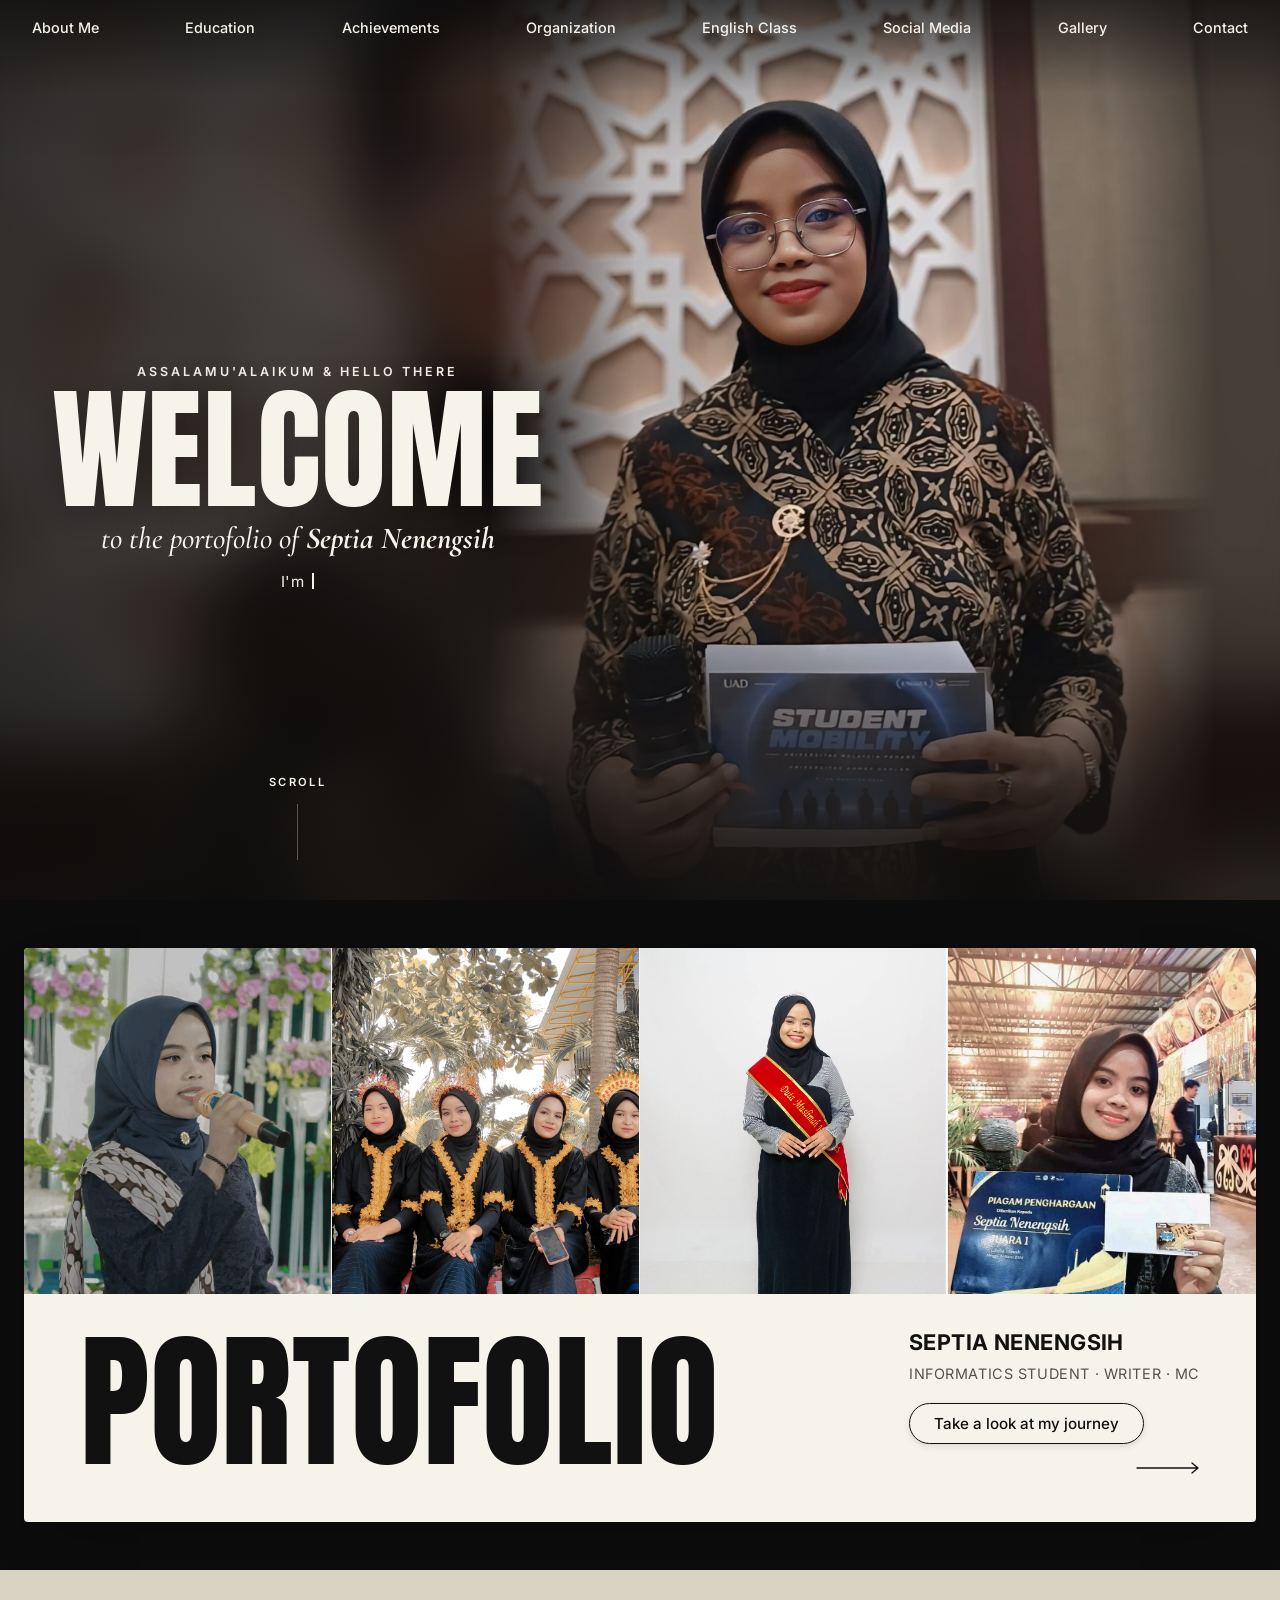
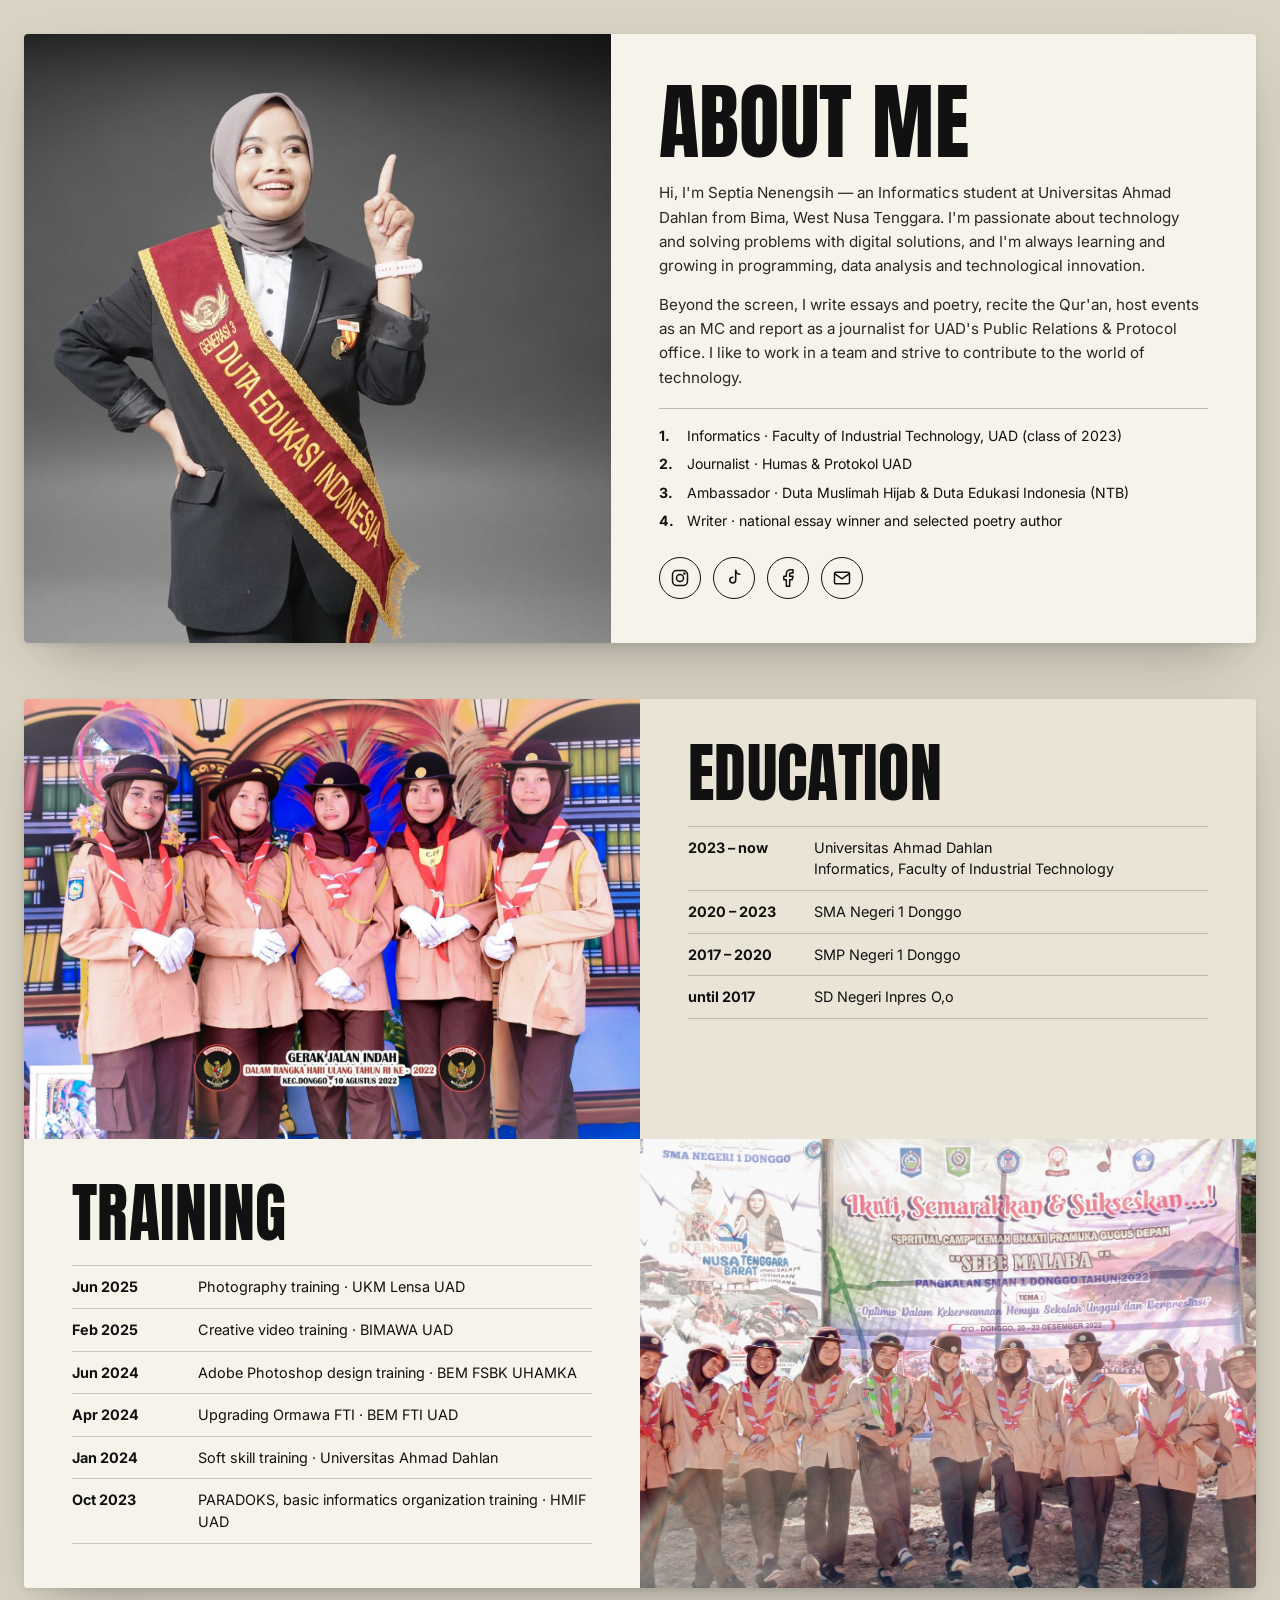
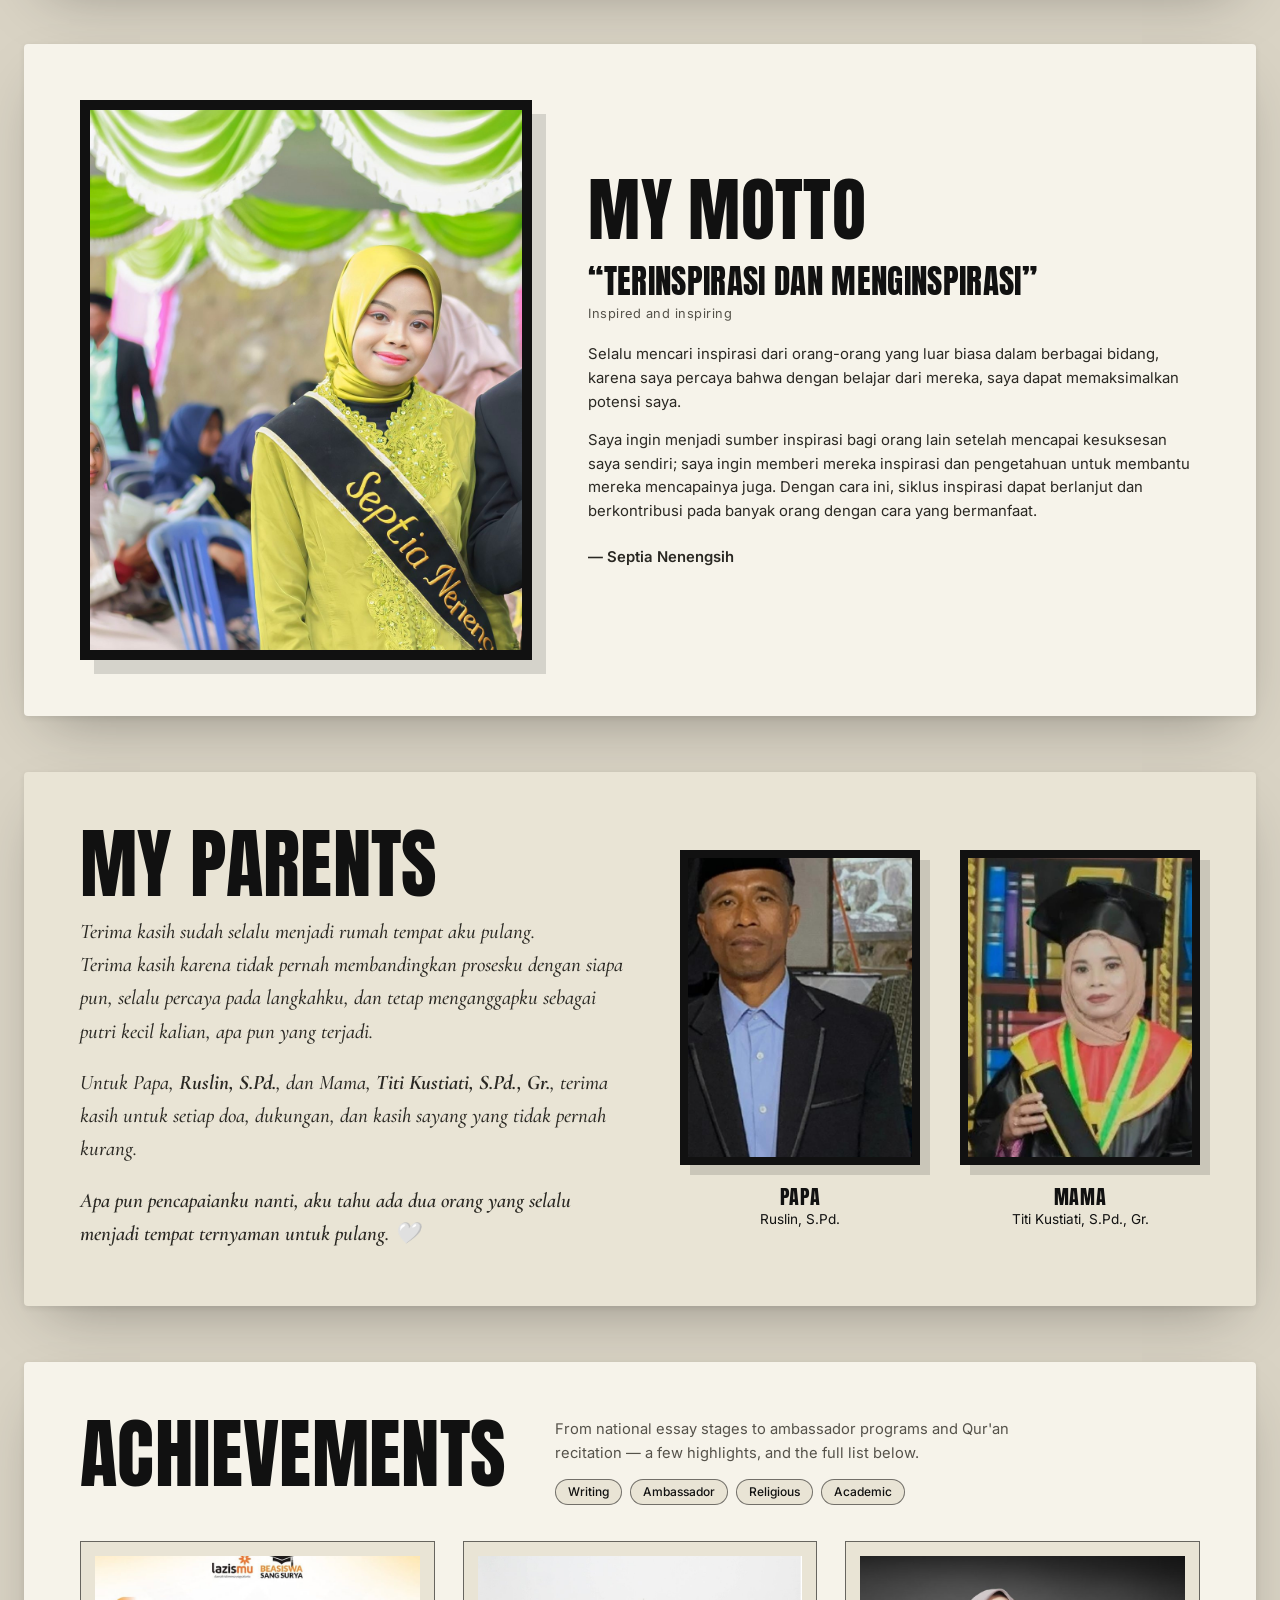
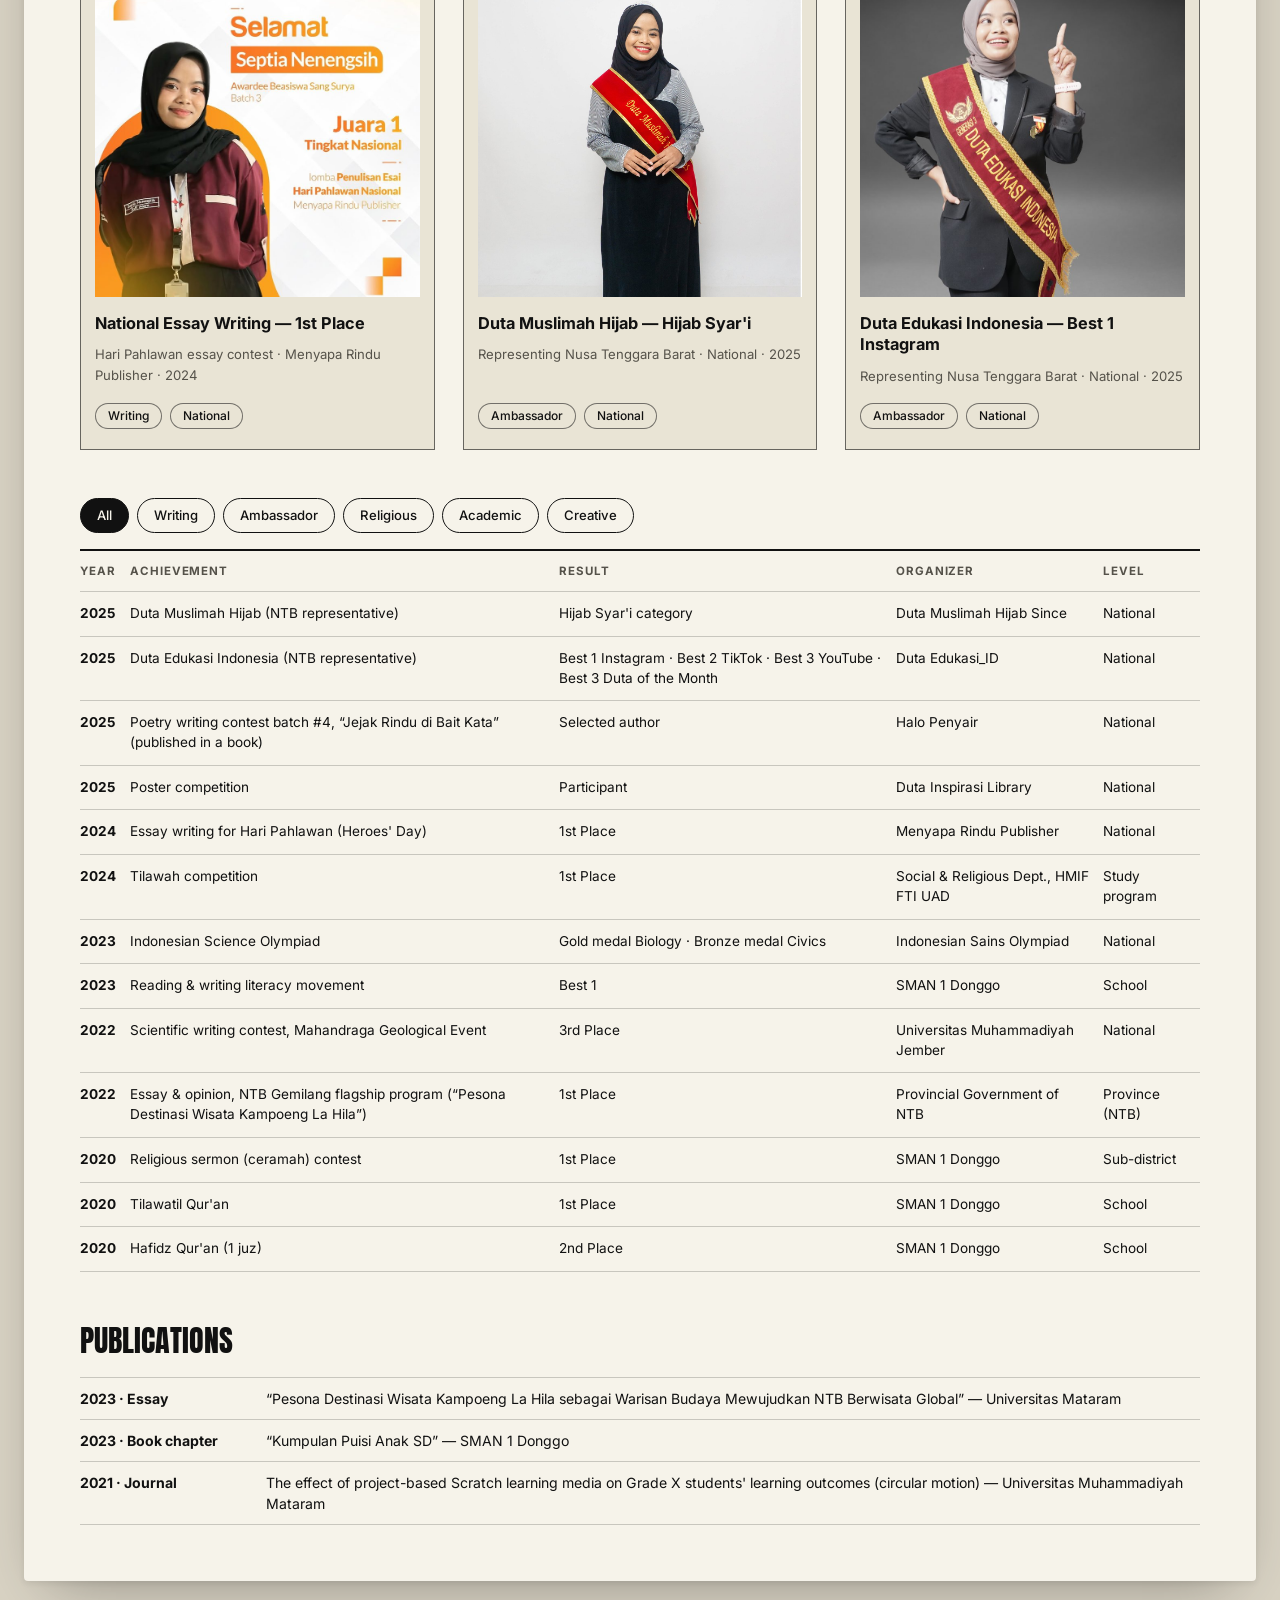
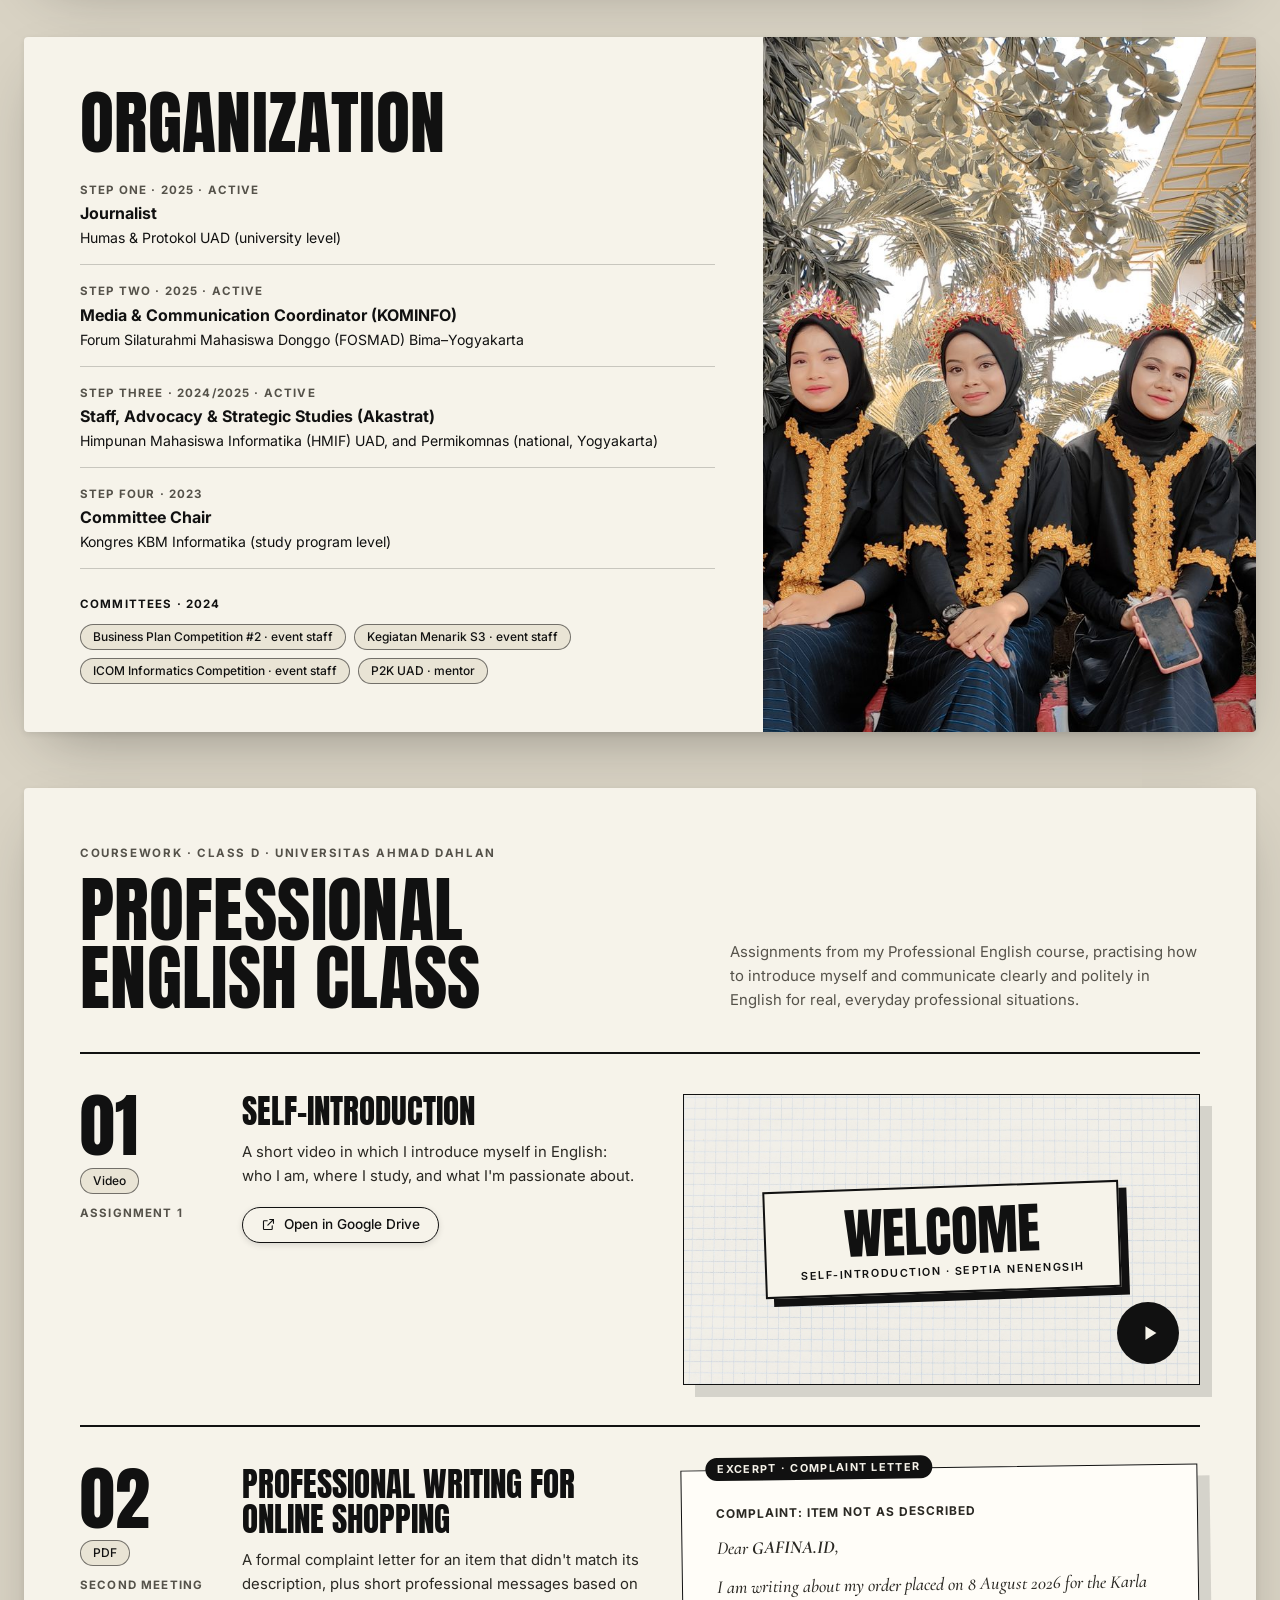
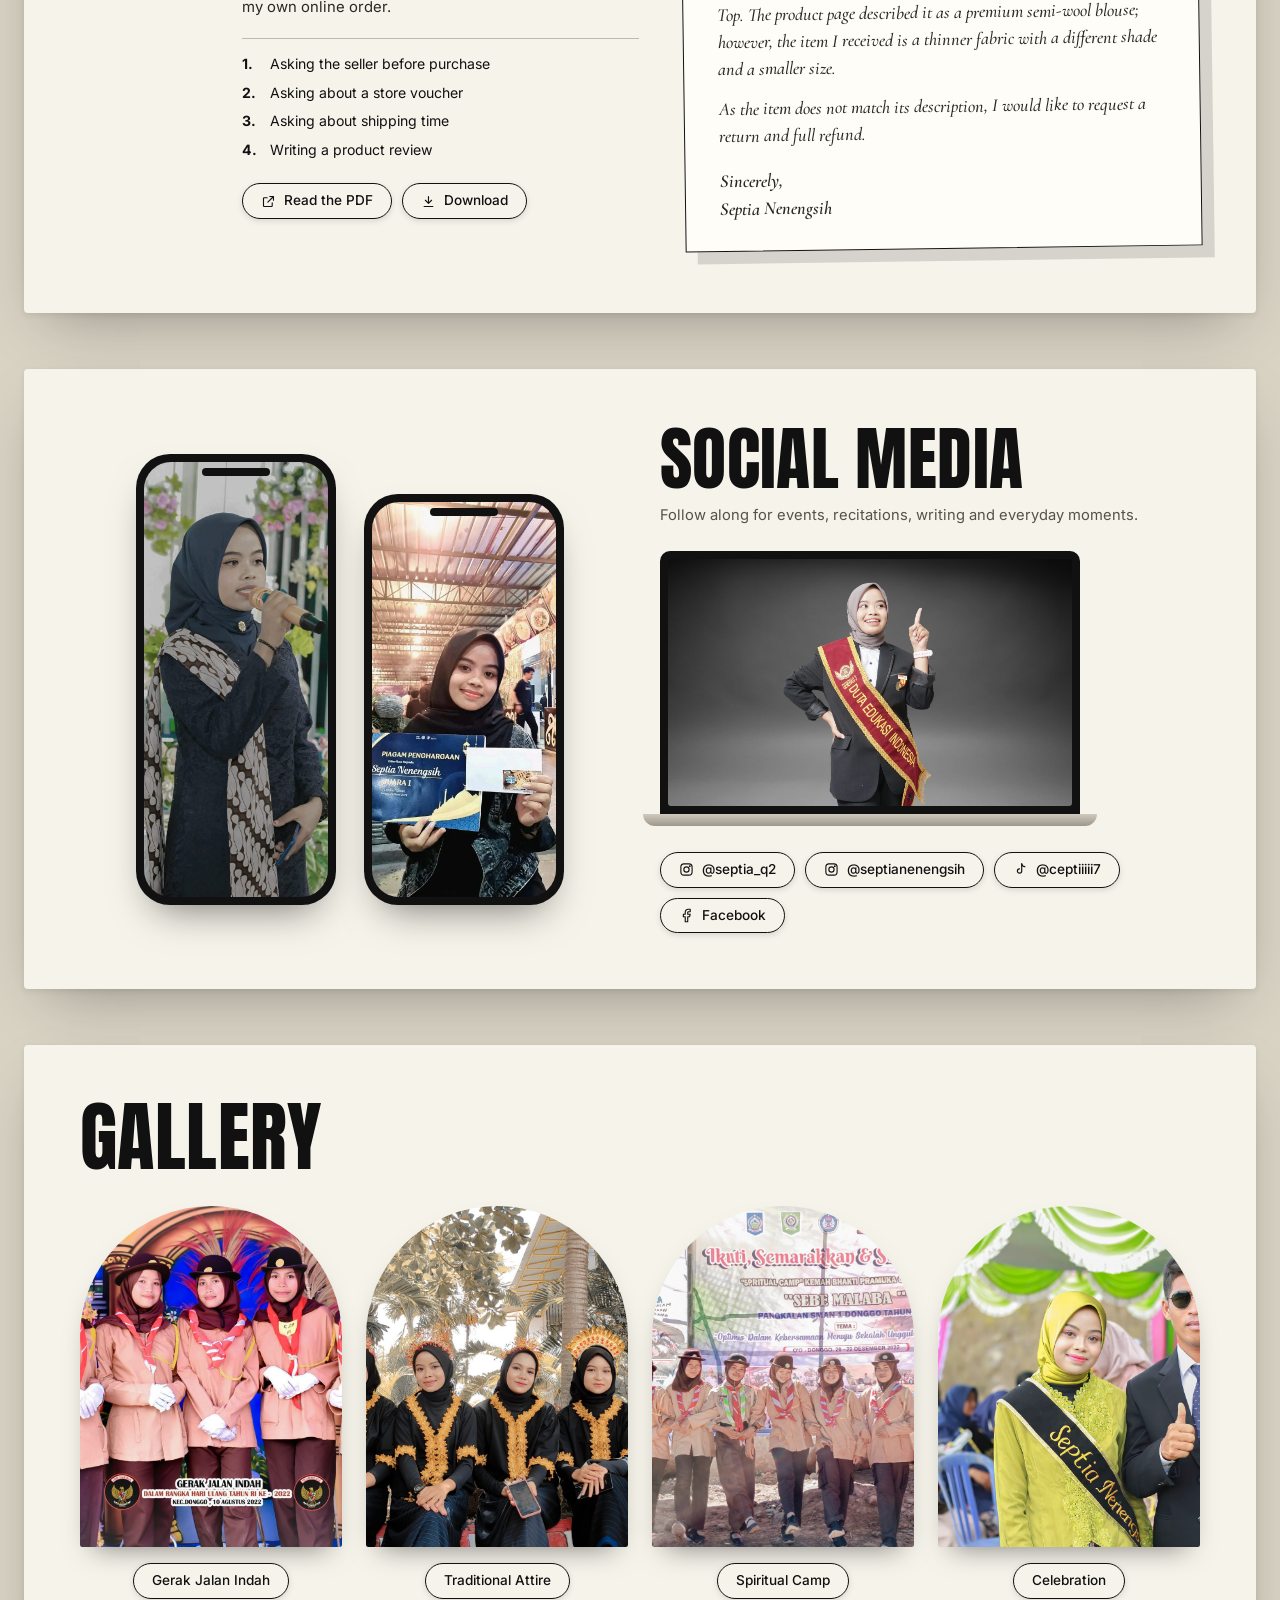
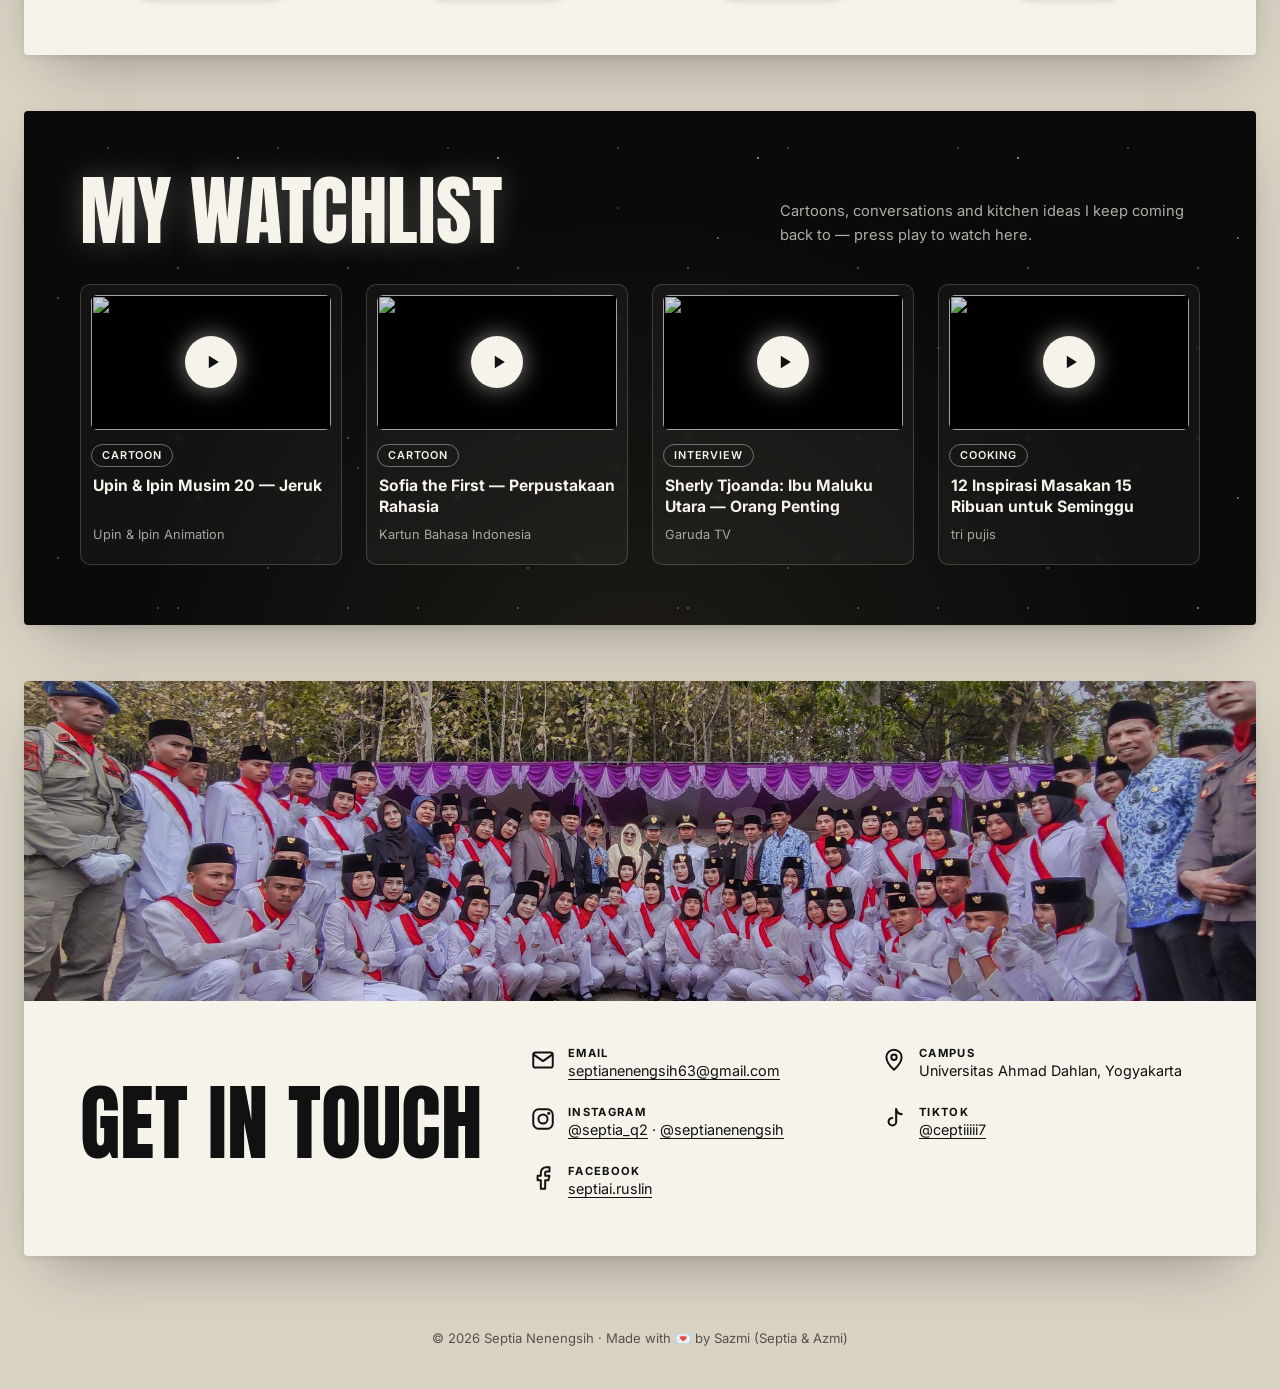
==== index.html @ 75cb0bff "SEO: meta tags, structured data, sitemap, robots.txt and favicons" ====
<!DOCTYPE html>
<html lang="en">
  <head>
    <meta charset="UTF-8" />
    <meta name="viewport" content="width=device-width, initial-scale=1.0" />
    <title>Septia Nenengsih — Portofolio | Informatics Student, Writer &amp; MC</title>
    <meta
      name="description"
      content="Septia Nenengsih — Informatics student at Universitas Ahmad Dahlan (UAD) Yogyakarta from Bima, NTB. Writer, Master of Ceremony, Qur'an reciter, journalist and Duta Edukasi Indonesia. See her achievements, organizations and coursework."
    />
    <meta name="author" content="Septia Nenengsih" />
    <meta name="robots" content="index, follow, max-image-preview:large" />
    <link rel="canonical" href="https://septia456.github.io/" />
    <meta name="theme-color" content="#0c0c0c" />

    <!-- Icons -->
    <link rel="icon" href="favicon.ico" sizes="48x48" />
    <link rel="icon" type="image/png" sizes="96x96" href="favicon-96x96.png" />
    <link rel="apple-touch-icon" href="apple-touch-icon.png" />
    <link rel="manifest" href="site.webmanifest" />

    <!-- Link previews (WhatsApp, Instagram, Facebook, LinkedIn, X) -->
    <meta property="og:type" content="profile" />
    <meta property="og:site_name" content="Septia Nenengsih" />
    <meta property="og:title" content="Septia Nenengsih — Portofolio" />
    <meta property="og:description" content="Informatics student at Universitas Ahmad Dahlan, writer, MC and education ambassador. Welcome to my portofolio." />
    <meta property="og:url" content="https://septia456.github.io/" />
    <meta property="og:image" content="https://septia456.github.io/asset/img/og-image.jpg" />
    <meta property="og:image:width" content="1200" />
    <meta property="og:image:height" content="630" />
    <meta property="og:image:alt" content="Septia Nenengsih — Portofolio" />
    <meta property="og:locale" content="en_US" />
    <meta property="og:locale:alternate" content="id_ID" />
    <meta property="profile:first_name" content="Septia" />
    <meta property="profile:last_name" content="Nenengsih" />
    <meta property="profile:gender" content="female" />
    <meta name="twitter:card" content="summary_large_image" />
    <meta name="twitter:title" content="Septia Nenengsih — Portofolio" />
    <meta name="twitter:description" content="Informatics student at Universitas Ahmad Dahlan, writer, MC and education ambassador." />
    <meta name="twitter:image" content="https://septia456.github.io/asset/img/og-image.jpg" />

    <!-- Structured data: tells Google who this page is about -->
    <script type="application/ld+json">
      {
        "@context": "https://schema.org",
        "@graph": [
          {
            "@type": "Person",
            "@id": "https://septia456.github.io/#septia",
            "name": "Septia Nenengsih",
            "givenName": "Septia",
            "familyName": "Nenengsih",
            "url": "https://septia456.github.io/",
            "image": "https://septia456.github.io/asset/photo/hero-welcome.jpg",
            "description": "Informatics student at Universitas Ahmad Dahlan, writer, Master of Ceremony, journalist and education ambassador from Bima, West Nusa Tenggara.",
            "jobTitle": "Informatics Student",
            "email": "mailto:septianenengsih63@gmail.com",
            "affiliation": {
              "@type": "CollegeOrUniversity",
              "name": "Universitas Ahmad Dahlan",
              "url": "https://uad.ac.id/"
            },
            "alumniOf": [
              { "@type": "EducationalOrganization", "name": "SMA Negeri 1 Donggo" },
              { "@type": "EducationalOrganization", "name": "SMP Negeri 1 Donggo" }
            ],
            "homeLocation": {
              "@type": "Place",
              "name": "Bima, Nusa Tenggara Barat, Indonesia"
            },
            "address": {
              "@type": "PostalAddress",
              "addressLocality": "Yogyakarta",
              "addressCountry": "ID"
            },
            "knowsAbout": [
              "Informatics",
              "Programming",
              "Data analysis",
              "Essay writing",
              "Poetry",
              "Master of Ceremony",
              "Qur'an recitation",
              "Journalism",
              "Photography"
            ],
            "award": [
              "1st Place, National Essay Writing for Hari Pahlawan 2024 (Menyapa Rindu Publisher)",
              "Duta Muslimah Hijab 2025, Hijab Syar'i category (NTB representative)",
              "Duta Edukasi Indonesia 2025, Best 1 Instagram (NTB representative)",
              "1st Place, Tilawah Competition 2024, HMIF FTI UAD"
            ],
            "sameAs": [
              "https://www.instagram.com/septia_q2/",
              "https://www.instagram.com/septianenengsih/",
              "https://www.tiktok.com/@ceptiiiii7",
              "https://www.facebook.com/septiai.ruslin",
              "https://github.com/Septia456"
            ]
          },
          {
            "@type": "WebSite",
            "@id": "https://septia456.github.io/#website",
            "url": "https://septia456.github.io/",
            "name": "Septia Nenengsih",
            "alternateName": ["Septia Nenengsih Portofolio", "Portofolio Septia Nenengsih"],
            "inLanguage": "en",
            "publisher": { "@id": "https://septia456.github.io/#septia" }
          },
          {
            "@type": "ProfilePage",
            "@id": "https://septia456.github.io/#profile",
            "url": "https://septia456.github.io/",
            "name": "Septia Nenengsih — Portofolio",
            "isPartOf": { "@id": "https://septia456.github.io/#website" },
            "mainEntity": { "@id": "https://septia456.github.io/#septia" },
            "primaryImageOfPage": "https://septia456.github.io/asset/img/og-image.jpg",
            "dateModified": "2026-10-13"
          }
        ]
      }
    </script>
    <link rel="preconnect" href="https://fonts.googleapis.com" />
    <link rel="preconnect" href="https://fonts.gstatic.com" crossorigin />
    <link
      href="https://fonts.googleapis.com/css2?family=Anton&family=Cormorant+Garamond:ital,wght@0,500;0,600;1,500;1,600;1,700&family=Inter:wght@400;500;600;700&display=swap"
      rel="stylesheet"
    />
    <link rel="preload" as="image" href="asset/photo/hero-welcome.jpg" fetchpriority="high" />
    <link rel="stylesheet" href="style.css?v=11" />
    <script>
      document.documentElement.classList.add("js", "intro-active");
      // failsafe: never leave the page locked behind the intro
      setTimeout(function () {
        var r = document.documentElement;
        r.classList.remove("intro-active");
        r.classList.add("is-ready");
      }, 7000);
    </script>
  </head>
  <body>
    <!-- Icon sprite -->
    <svg width="0" height="0" style="position: absolute" aria-hidden="true">
      <defs>
        <symbol id="i-instagram" viewBox="0 0 24 24" fill="none" stroke="currentColor" stroke-width="1.8" stroke-linecap="round" stroke-linejoin="round">
          <rect x="3" y="3" width="18" height="18" rx="5" />
          <circle cx="12" cy="12" r="4.2" />
          <circle cx="17.3" cy="6.7" r="0.6" fill="currentColor" />
        </symbol>
        <symbol id="i-tiktok" viewBox="0 0 24 24" fill="none" stroke="currentColor" stroke-width="1.9" stroke-linecap="round" stroke-linejoin="round">
          <path d="M14 3v11.5a3.5 3.5 0 1 1-3.5-3.5" />
          <path d="M14 3c.4 2.6 2.1 4.3 5 4.5" />
        </symbol>
        <symbol id="i-facebook" viewBox="0 0 24 24" fill="none" stroke="currentColor" stroke-width="1.8" stroke-linecap="round" stroke-linejoin="round">
          <path d="M18 2h-3a5 5 0 0 0-5 5v3H7v4h3v8h4v-8h3l1-4h-4V7a1 1 0 0 1 1-1h3z" />
        </symbol>
        <symbol id="i-mail" viewBox="0 0 24 24" fill="none" stroke="currentColor" stroke-width="1.8" stroke-linecap="round" stroke-linejoin="round">
          <rect x="3" y="5" width="18" height="14" rx="2" />
          <path d="m3.5 7 8.5 6 8.5-6" />
        </symbol>
        <symbol id="i-pin" viewBox="0 0 24 24" fill="none" stroke="currentColor" stroke-width="1.8" stroke-linecap="round" stroke-linejoin="round">
          <path d="M12 21s-7-6.2-7-11.5a7 7 0 0 1 14 0C19 14.8 12 21 12 21Z" />
          <circle cx="12" cy="9.5" r="2.5" />
        </symbol>
        <symbol id="i-arrow" viewBox="0 0 64 12" fill="none" stroke="currentColor" stroke-width="1.4" stroke-linecap="round" stroke-linejoin="round">
          <path d="M1 6h61M56 1l6 5-6 5" />
        </symbol>
        <symbol id="i-play" viewBox="0 0 24 24">
          <path d="M7 4.5v15l12-7.5z" fill="currentColor" />
        </symbol>
        <symbol id="i-external" viewBox="0 0 24 24" fill="none" stroke="currentColor" stroke-width="1.8" stroke-linecap="round" stroke-linejoin="round">
          <path d="M14 4h6v6M20 4l-9 9M18 14v5a1 1 0 0 1-1 1H5a1 1 0 0 1-1-1V7a1 1 0 0 1 1-1h5" />
        </symbol>
        <symbol id="i-download" viewBox="0 0 24 24" fill="none" stroke="currentColor" stroke-width="1.8" stroke-linecap="round" stroke-linejoin="round">
          <path d="M12 4v11M7 10l5 5 5-5M5 20h14" />
        </symbol>
      </defs>
    </svg>

    <!-- ================= INTRO LOADER ================= -->
    <div class="intro" id="intro" aria-hidden="true">
      <div class="intro-stars"></div>
      <span class="intro-meteor"></span>
      <div class="intro-inner">
        <p class="intro-small">Welcome to my</p>
        <p class="intro-big display">Portofolio</p>
        <div class="intro-load"><span>Loading</span><span class="intro-pct">0%</span></div>
        <div class="intro-bar"><i></i></div>
      </div>
      <p class="intro-skip">Click anywhere to skip</p>
    </div>


    <!-- ================= NAVBAR ================= -->
    <header class="nav" id="top-nav">
      <div class="nav-inner">
        <a href="#home" class="nav-brand">Septia N.</a>
        <button class="nav-toggle" aria-label="Open menu" aria-expanded="false" aria-controls="nav-links">
          <span></span><span></span><span></span>
        </button>
        <nav>
          <ul class="nav-links" id="nav-links">
            <li><a href="#about" data-section="about">About Me</a></li>
            <li><a href="#education" data-section="education">Education</a></li>
            <li><a href="#achievements" data-section="achievements">Achievements</a></li>
            <li><a href="#organization" data-section="organization">Organization</a></li>
            <li><a href="#english" data-section="english">English Class</a></li>
            <li><a href="#social" data-section="social">Social Media</a></li>
            <li><a href="#gallery" data-section="gallery">Gallery</a></li>
            <li><a href="#contact" data-section="contact">Contact</a></li>
          </ul>
        </nav>
      </div>
    </header>

    <main>
      <!-- ================= WELCOME (full photo) ================= -->
      <section class="welcome" id="welcome" aria-label="Welcome">
        <div class="welcome-media">
          <img class="welcome-bg" src="asset/photo/hero-welcome.jpg" alt="" aria-hidden="true" />
          <img class="welcome-photo" src="asset/photo/hero-welcome.jpg" alt="Septia Nenengsih in batik, holding a microphone and the Student Mobility programme booklet" fetchpriority="high" />
        </div>
        <div class="welcome-shade" aria-hidden="true"></div>
        <div class="welcome-copy">
          <p class="welcome-kicker" data-intro style="--i: 0">Assalamu'alaikum &amp; hello there</p>
          <h1 class="display welcome-title" data-intro style="--i: 1">Welcome<span class="sr-only"> to the portofolio of Septia Nenengsih</span></h1>
          <p class="welcome-sub" data-intro style="--i: 2">to the portofolio of <strong>Septia Nenengsih</strong></p>
          <p class="welcome-type" data-intro style="--i: 3">
            <span class="sr-only">Informatics student, writer, Master of Ceremony, journalist and education ambassador.</span>
            <span aria-hidden="true">I'm <span class="typer" data-words="an Informatics student|a writer|a Master of Ceremony|a journalist|an education ambassador">an Informatics student</span><span class="caret"></span></span>
          </p>
          <a href="#home" class="welcome-scroll" data-intro style="--i: 4">Scroll<span class="welcome-line"></span></a>
        </div>
      </section>

      <!-- ================= HERO ================= -->
      <div class="stage stage-dark">
        <section class="slide hero reveal" id="home">
          <div class="hero-strip">
            <figure><img src="asset/photo/port-mc.jpg" alt="Septia as a Master of Ceremony" style="object-position: 50% 8%" /></figure>
            <figure><img src="asset/photo/traditional-attire.jpg" alt="Septia in traditional attire with friends" style="object-position: 40% 35%" /></figure>
            <figure><img src="asset/photo/duta-muslimah.jpg" alt="Septia wearing a Duta Muslimah Hijab sash" style="object-position: 50% 14%" /></figure>
            <figure><img src="asset/photo/port-tilawah.jpg" alt="Septia holding a tilawah certificate" style="object-position: 50% 48%" /></figure>
          </div>
          <div class="hero-body">
            <h2 class="display hero-title">Portofolio</h2>
            <div class="hero-meta">
              <h2>SEPTIA NENENGSIH</h2>
              <p>INFORMATICS STUDENT · WRITER · MC</p>
              <a class="pill pill-lg" href="#about">
                Take a look at my journey
              </a>
              <svg class="hero-arrow" aria-hidden="true"><use href="#i-arrow" /></svg>
            </div>
          </div>
        </section>
      </div>

      <div class="stage stage-light">
        <!-- ================= ABOUT ================= -->
        <section class="slide about reveal" id="about">
          <div class="about-photo">
            <img src="asset/photo/duta-edukasi.jpg" alt="Septia wearing a Duta Edukasi Indonesia sash" style="object-position: 62% 30%" />
          </div>
          <div class="about-copy">
            <h2 class="display">About Me</h2>
            <p>
              Hi, I'm Septia Nenengsih — an Informatics student at Universitas
              Ahmad Dahlan from Bima, West Nusa Tenggara. I'm passionate about
              technology and solving problems with digital solutions, and I'm
              always learning and growing in programming, data analysis and
              technological innovation.
            </p>
            <p>
              Beyond the screen, I write essays and poetry, recite the Qur'an,
              host events as an MC and report as a journalist for UAD's Public
              Relations &amp; Protocol office. I like to work in a team and
              strive to contribute to the world of technology.
            </p>
            <ol class="facts">
              <li>Informatics · Faculty of Industrial Technology, UAD (class of 2023)</li>
              <li>Journalist · Humas &amp; Protokol UAD</li>
              <li>Ambassador · Duta Muslimah Hijab &amp; Duta Edukasi Indonesia (NTB)</li>
              <li>Writer · national essay winner and selected poetry author</li>
            </ol>
            <div class="social-row">
              <a href="https://www.instagram.com/septia_q2/" target="_blank" rel="noopener" aria-label="Instagram"><svg><use href="#i-instagram" /></svg></a>
              <a href="https://www.tiktok.com/@ceptiiiii7" target="_blank" rel="noopener" aria-label="TikTok"><svg><use href="#i-tiktok" /></svg></a>
              <a href="https://www.facebook.com/septiai.ruslin" target="_blank" rel="noopener" aria-label="Facebook"><svg><use href="#i-facebook" /></svg></a>
              <a href="mailto:septianenengsih63@gmail.com" aria-label="Email"><svg><use href="#i-mail" /></svg></a>
            </div>
          </div>
        </section>

        <!-- ================= EDUCATION + TRAINING ================= -->
        <section class="slide duo reveal" id="education">
          <div class="duo-cell duo-photo">
            <img src="asset/photo/gerak-jalan.jpg" alt="Septia with classmates in scout uniforms at Gerak Jalan Indah 2022" style="object-position: 50% 6%" />
          </div>
          <div class="duo-cell duo-text">
            <h2 class="display">Education</h2>
            <ul class="timeline">
              <li>
                <strong>2023 – now</strong>
                <span>Universitas Ahmad Dahlan<br />Informatics, Faculty of Industrial Technology</span>
              </li>
              <li>
                <strong>2020 – 2023</strong>
                <span>SMA Negeri 1 Donggo</span>
              </li>
              <li>
                <strong>2017 – 2020</strong>
                <span>SMP Negeri 1 Donggo</span>
              </li>
              <li>
                <strong>until 2017</strong>
                <span>SD Negeri Inpres O,o</span>
              </li>
            </ul>
          </div>

          <div class="duo-cell duo-text duo-text-alt">
            <h2 class="display">Training</h2>
            <ul class="timeline">
              <li><strong>Jun 2025</strong><span>Photography training · UKM Lensa UAD</span></li>
              <li><strong>Feb 2025</strong><span>Creative video training · BIMAWA UAD</span></li>
              <li><strong>Jun 2024</strong><span>Adobe Photoshop design training · BEM FSBK UHAMKA</span></li>
              <li><strong>Apr 2024</strong><span>Upgrading Ormawa FTI · BEM FTI UAD</span></li>
              <li><strong>Jan 2024</strong><span>Soft skill training · Universitas Ahmad Dahlan</span></li>
              <li><strong>Oct 2023</strong><span>PARADOKS, basic informatics organization training · HMIF UAD</span></li>
            </ul>
          </div>
          <div class="duo-cell duo-photo">
            <img src="asset/photo/spiritual-camp.jpg" alt="Septia and friends at the SMAN 1 Donggo Spiritual Camp 2022" style="object-position: 50% 50%" />
          </div>
        </section>

        <!-- ================= MOTTO ================= -->
        <section class="slide motto reveal" id="motto">
          <figure class="motto-frame">
            <img src="asset/photo/motto-portrait.jpg" alt="Portrait of Septia in a green kebaya and sash" style="object-position: 50% 25%" />
          </figure>
          <div class="motto-copy">
            <h2 class="display">My Motto</h2>
            <blockquote>“Terinspirasi dan menginspirasi”<small>Inspired and inspiring</small></blockquote>
            <p>
              Selalu mencari inspirasi dari orang-orang yang luar biasa dalam
              berbagai bidang, karena saya percaya bahwa dengan belajar dari
              mereka, saya dapat memaksimalkan potensi saya.
            </p>
            <p>
              Saya ingin menjadi sumber inspirasi bagi orang lain setelah
              mencapai kesuksesan saya sendiri; saya ingin memberi mereka
              inspirasi dan pengetahuan untuk membantu mereka mencapainya juga.
              Dengan cara ini, siklus inspirasi dapat berlanjut dan
              berkontribusi pada banyak orang dengan cara yang bermanfaat.
            </p>
            <p class="signature">— Septia Nenengsih</p>
          </div>
        </section>

        <!-- ================= PARENTS ================= -->
        <section class="slide parents reveal" id="parents">
          <div class="parents-copy">
            <h2 class="display">My Parents</h2>
            <div class="letter" lang="id">
              <p>
                Terima kasih sudah selalu menjadi rumah tempat aku pulang.<br />
                Terima kasih karena tidak pernah membandingkan prosesku dengan siapa pun, selalu percaya pada langkahku, dan tetap menganggapku sebagai putri kecil kalian, apa pun yang terjadi.
              </p>
              <p>
                Untuk Papa, <strong>Ruslin, S.Pd.</strong>, dan Mama, <strong>Titi Kustiati, S.Pd., Gr.</strong>, terima kasih untuk setiap doa, dukungan, dan kasih sayang yang tidak pernah kurang.
              </p>
              <p class="letter-end">
                Apa pun pencapaianku nanti, aku tahu ada dua orang yang selalu menjadi tempat ternyaman untuk pulang. 🤍
              </p>
            </div>
          </div>
          <div class="parents-photos">
            <figure class="parent">
              <div class="parent-frame">
                <img src="asset/photo/father.jpg" alt="Portrait of Septia's father in a black suit and peci" style="object-position: 50% 2%" loading="lazy" />
              </div>
              <figcaption class="parent-cap"><strong>Papa</strong><span>Ruslin, S.Pd.</span></figcaption>
            </figure>
            <figure class="parent">
              <div class="parent-frame">
                <img src="asset/photo/mother.jpg" alt="Portrait of Septia's mother in a graduation gown" style="object-position: 50% 6%" loading="lazy" />
              </div>
              <figcaption class="parent-cap"><strong>Mama</strong><span>Titi Kustiati, S.Pd., Gr.</span></figcaption>
            </figure>
          </div>
        </section>

        <!-- ================= ACHIEVEMENTS ================= -->
        <section class="slide achievements reveal" id="achievements">
          <div class="ach-head">
            <h2 class="display">Achievements</h2>
            <p>
              From national essay stages to ambassador programs and Qur'an
              recitation — a few highlights, and the full list below.
            </p>
            <div class="tag-row">
              <span class="tag">Writing</span>
              <span class="tag">Ambassador</span>
              <span class="tag">Religious</span>
              <span class="tag">Academic</span>
            </div>
          </div>

          <div class="ach-cards">
            <article class="ach-card">
              <figure><img src="asset/photo/port-essay.jpg" alt="Poster announcing Septia as national essay winner" style="object-position: 50% 30%" /></figure>
              <h3>National Essay Writing — 1st Place</h3>
              <p>Hari Pahlawan essay contest · Menyapa Rindu Publisher · 2024</p>
              <div class="tag-row"><span class="tag">Writing</span><span class="tag">National</span></div>
            </article>
            <article class="ach-card">
              <figure><img src="asset/photo/duta-muslimah.jpg" alt="Septia wearing a Duta Muslimah Hijab sash" style="object-position: 50% 12%" /></figure>
              <h3>Duta Muslimah Hijab — Hijab Syar'i</h3>
              <p>Representing Nusa Tenggara Barat · National · 2025</p>
              <div class="tag-row"><span class="tag">Ambassador</span><span class="tag">National</span></div>
            </article>
            <article class="ach-card">
              <figure><img src="asset/photo/duta-edukasi.jpg" alt="Septia wearing a Duta Edukasi Indonesia sash" style="object-position: 62% 25%" /></figure>
              <h3>Duta Edukasi Indonesia — Best 1 Instagram</h3>
              <p>Representing Nusa Tenggara Barat · National · 2025</p>
              <div class="tag-row"><span class="tag">Ambassador</span><span class="tag">National</span></div>
            </article>
          </div>

          <div class="ach-list">
            <div class="ach-filter" role="group" aria-label="Filter achievements">
              <button class="chip is-active" data-filter="all">All</button>
              <button class="chip" data-filter="writing">Writing</button>
              <button class="chip" data-filter="ambassador">Ambassador</button>
              <button class="chip" data-filter="religious">Religious</button>
              <button class="chip" data-filter="academic">Academic</button>
              <button class="chip" data-filter="creative">Creative</button>
            </div>
            <div class="table-wrap">
              <table>
                <thead>
                  <tr><th>Year</th><th>Achievement</th><th>Result</th><th>Organizer</th><th>Level</th></tr>
                </thead>
                <tbody>
                  <tr data-cat="ambassador"><td>2025</td><td>Duta Muslimah Hijab (NTB representative)</td><td>Hijab Syar'i category</td><td>Duta Muslimah Hijab Since</td><td>National</td></tr>
                  <tr data-cat="ambassador"><td>2025</td><td>Duta Edukasi Indonesia (NTB representative)</td><td>Best 1 Instagram · Best 2 TikTok · Best 3 YouTube · Best 3 Duta of the Month</td><td>Duta Edukasi_ID</td><td>National</td></tr>
                  <tr data-cat="writing"><td>2025</td><td>Poetry writing contest batch #4, “Jejak Rindu di Bait Kata” (published in a book)</td><td>Selected author</td><td>Halo Penyair</td><td>National</td></tr>
                  <tr data-cat="creative"><td>2025</td><td>Poster competition</td><td>Participant</td><td>Duta Inspirasi Library</td><td>National</td></tr>
                  <tr data-cat="writing"><td>2024</td><td>Essay writing for Hari Pahlawan (Heroes' Day)</td><td>1st Place</td><td>Menyapa Rindu Publisher</td><td>National</td></tr>
                  <tr data-cat="religious"><td>2024</td><td>Tilawah competition</td><td>1st Place</td><td>Social &amp; Religious Dept., HMIF FTI UAD</td><td>Study program</td></tr>
                  <tr data-cat="academic"><td>2023</td><td>Indonesian Science Olympiad</td><td>Gold medal Biology · Bronze medal Civics</td><td>Indonesian Sains Olympiad</td><td>National</td></tr>
                  <tr data-cat="writing"><td>2023</td><td>Reading &amp; writing literacy movement</td><td>Best 1</td><td>SMAN 1 Donggo</td><td>School</td></tr>
                  <tr data-cat="academic"><td>2022</td><td>Scientific writing contest, Mahandraga Geological Event</td><td>3rd Place</td><td>Universitas Muhammadiyah Jember</td><td>National</td></tr>
                  <tr data-cat="writing"><td>2022</td><td>Essay &amp; opinion, NTB Gemilang flagship program (“Pesona Destinasi Wisata Kampoeng La Hila”)</td><td>1st Place</td><td>Provincial Government of NTB</td><td>Province (NTB)</td></tr>
                  <tr data-cat="religious"><td>2020</td><td>Religious sermon (ceramah) contest</td><td>1st Place</td><td>SMAN 1 Donggo</td><td>Sub-district</td></tr>
                  <tr data-cat="religious"><td>2020</td><td>Tilawatil Qur'an</td><td>1st Place</td><td>SMAN 1 Donggo</td><td>School</td></tr>
                  <tr data-cat="religious"><td>2020</td><td>Hafidz Qur'an (1 juz)</td><td>2nd Place</td><td>SMAN 1 Donggo</td><td>School</td></tr>
                </tbody>
              </table>
            </div>
          </div>

          <div class="pubs">
            <h3>Publications</h3>
            <ul>
              <li><strong>2023 · Essay</strong><span>“Pesona Destinasi Wisata Kampoeng La Hila sebagai Warisan Budaya Mewujudkan NTB Berwisata Global” — Universitas Mataram</span></li>
              <li><strong>2023 · Book chapter</strong><span>“Kumpulan Puisi Anak SD” — SMAN 1 Donggo</span></li>
              <li><strong>2021 · Journal</strong><span>The effect of project-based Scratch learning media on Grade X students' learning outcomes (circular motion) — Universitas Muhammadiyah Mataram</span></li>
            </ul>
          </div>
        </section>

        <!-- ================= ORGANIZATION ================= -->
        <section class="slide process reveal" id="organization">
          <div class="process-copy">
            <h2 class="display">Organization</h2>
            <ol class="steps">
              <li>
                <span class="step-label">Step one · 2025 · Active</span>
                <strong>Journalist</strong>
                <span>Humas &amp; Protokol UAD (university level)</span>
              </li>
              <li>
                <span class="step-label">Step two · 2025 · Active</span>
                <strong>Media &amp; Communication Coordinator (KOMINFO)</strong>
                <span>Forum Silaturahmi Mahasiswa Donggo (FOSMAD) Bima–Yogyakarta</span>
              </li>
              <li>
                <span class="step-label">Step three · 2024/2025 · Active</span>
                <strong>Staff, Advocacy &amp; Strategic Studies (Akastrat)</strong>
                <span>Himpunan Mahasiswa Informatika (HMIF) UAD, and Permikomnas (national, Yogyakarta)</span>
              </li>
              <li>
                <span class="step-label">Step four · 2023</span>
                <strong>Committee Chair</strong>
                <span>Kongres KBM Informatika (study program level)</span>
              </li>
            </ol>
            <div class="committee">
              <span class="committee-title">Committees · 2024</span>
              <div class="tag-row">
                <span class="tag">Business Plan Competition #2 · event staff</span>
                <span class="tag">Kegiatan Menarik S3 · event staff</span>
                <span class="tag">ICOM Informatics Competition · event staff</span>
                <span class="tag">P2K UAD · mentor</span>
              </div>
            </div>
          </div>
          <figure class="process-photo">
            <img src="asset/photo/traditional-attire.jpg" alt="Septia with five friends in traditional black and gold attire" style="object-position: 38% 40%" />
          </figure>
        </section>

        <!-- ================= PROFESSIONAL ENGLISH CLASS ================= -->
        <section class="slide english reveal" id="english">
          <div class="eng-head">
            <div>
              <span class="eng-kicker">Coursework · Class D · Universitas Ahmad Dahlan</span>
              <h2 class="display">Professional<br />English Class</h2>
            </div>
            <p>
              Assignments from my Professional English course, practising how to
              introduce myself and communicate clearly and politely in English
              for real, everyday professional situations.
            </p>
          </div>

          <ol class="eng-list">
            <!-- Assignment 1 -->
            <li class="eng-item">
              <div class="eng-meta">
                <span class="eng-no">01</span>
                <span class="tag">Video</span>
                <span class="eng-when">Assignment 1</span>
              </div>
              <div class="eng-body">
                <div class="eng-text">
                  <h3>Self-Introduction</h3>
                  <p>
                    A short video in which I introduce myself in English: who I
                    am, where I study, and what I'm passionate about.
                  </p>
                  <div class="pill-row">
                    <a class="pill" href="https://drive.google.com/file/d/14MGHjVKNsEXRa4Qqp-EPsTHUsNN0pEld/view" target="_blank" rel="noopener"><svg><use href="#i-external" /></svg>Open in Google Drive</a>
                  </div>
                </div>
                <div class="eng-video" data-drive="14MGHjVKNsEXRa4Qqp-EPsTHUsNN0pEld">
                  <button class="eng-play" type="button" aria-label="Play the self-introduction video">
                    <span class="eng-play-card">Welcome<small>Self-introduction<span class="hide-sm"> · Septia Nenengsih</span></small></span>
                    <span class="eng-play-btn"><svg><use href="#i-play" /></svg></span>
                  </button>
                </div>
              </div>
            </li>

            <!-- Assignment 2 -->
            <li class="eng-item">
              <div class="eng-meta">
                <span class="eng-no">02</span>
                <span class="tag">PDF</span>
                <span class="eng-when">Second meeting</span>
              </div>
              <div class="eng-body">
                <div class="eng-text">
                  <h3>Professional Writing for Online Shopping</h3>
                  <p>
                    A formal complaint letter for an item that didn't match its
                    description, plus short professional messages based on my own
                    online order.
                  </p>
                  <ol class="eng-points">
                    <li>Asking the seller before purchase</li>
                    <li>Asking about a store voucher</li>
                    <li>Asking about shipping time</li>
                    <li>Writing a product review</li>
                  </ol>
                  <div class="pill-row">
                    <a class="pill" href="asset/docs/english-assignment-2-online-shopping.pdf" target="_blank" rel="noopener"><svg><use href="#i-external" /></svg>Read the PDF</a>
                    <a class="pill" href="asset/docs/english-assignment-2-online-shopping.pdf" download><svg><use href="#i-download" /></svg>Download</a>
                  </div>
                </div>
                <figure class="eng-letter">
                  <span class="eng-letter-label">Excerpt · Complaint letter</span>
                  <div class="letter" lang="en">
                    <p class="eng-letter-subject">Complaint: Item Not as Described</p>
                    <p>Dear <strong>GAFINA.ID</strong>,</p>
                    <p>
                      I am writing about my order placed on 8 August 2026 for the
                      Karla Top. The product page described it as a premium
                      semi-wool blouse; however, the item I received is a thinner
                      fabric with a different shade and a smaller size.
                    </p>
                    <p>
                      As the item does not match its description, I would like to
                      request a return and full refund.
                    </p>
                    <p class="eng-letter-sign">Sincerely,<br />Septia Nenengsih</p>
                  </div>
                </figure>
              </div>
            </li>
          </ol>
        </section>

        <!-- ================= SOCIAL MEDIA ================= -->
        <section class="slide social reveal" id="social">
          <div class="phones" aria-hidden="true">
            <div class="phone phone-a"><img src="asset/photo/port-mc.jpg" alt="" style="object-position: 50% 15%" /></div>
            <div class="phone phone-b"><img src="asset/photo/port-tilawah.jpg" alt="" style="object-position: 50% 35%" /></div>
          </div>
          <div class="social-copy">
            <h2 class="display">Social Media</h2>
            <p>Follow along for events, recitations, writing and everyday moments.</p>
            <div class="laptop" aria-hidden="true">
              <div class="laptop-screen"><img src="asset/photo/duta-edukasi.jpg" alt="" style="object-position: 62% 30%" /></div>
              <div class="laptop-base"></div>
            </div>
            <div class="pill-row">
              <a class="pill" href="https://www.instagram.com/septia_q2/" target="_blank" rel="noopener"><svg><use href="#i-instagram" /></svg>@septia_q2</a>
              <a class="pill" href="https://www.instagram.com/septianenengsih/" target="_blank" rel="noopener"><svg><use href="#i-instagram" /></svg>@septianenengsih</a>
              <a class="pill" href="https://www.tiktok.com/@ceptiiiii7" target="_blank" rel="noopener"><svg><use href="#i-tiktok" /></svg>@ceptiiiii7</a>
              <a class="pill" href="https://www.facebook.com/septiai.ruslin" target="_blank" rel="noopener"><svg><use href="#i-facebook" /></svg>Facebook</a>
            </div>
          </div>
        </section>

        <!-- ================= GALLERY ================= -->
        <section class="slide gallery reveal" id="gallery">
          <h2 class="display">Gallery</h2>
          <div class="arches">
            <figure>
              <div class="arch"><img src="asset/photo/gerak-jalan.jpg" alt="Five friends in scout uniforms at Gerak Jalan Indah" style="object-position: 50% 30%" loading="lazy" /></div>
              <figcaption class="pill">Gerak Jalan Indah</figcaption>
            </figure>
            <figure>
              <div class="arch"><img src="asset/photo/traditional-attire.jpg" alt="Six friends in traditional attire" style="object-position: 55% 40%" loading="lazy" /></div>
              <figcaption class="pill">Traditional Attire</figcaption>
            </figure>
            <figure>
              <div class="arch"><img src="asset/photo/spiritual-camp.jpg" alt="Friends in scout uniforms at the Spiritual Camp" style="object-position: 50% 50%" loading="lazy" /></div>
              <figcaption class="pill">Spiritual Camp</figcaption>
            </figure>
            <figure>
              <div class="arch"><img src="asset/photo/sash-event.jpg" alt="Septia wearing a sash at a celebration" style="object-position: 28% 30%" loading="lazy" /></div>
              <figcaption class="pill">Celebration</figcaption>
            </figure>
          </div>
        </section>

        <!-- ================= MY WATCHLIST ================= -->
        <section class="slide watchlist reveal" id="watchlist">
          <div class="intro-stars watch-stars" aria-hidden="true"></div>
          <span class="intro-meteor watch-meteor" aria-hidden="true"></span>
          <div class="sparkles" aria-hidden="true">
            <span style="top: 9%; left: 6%; --t: 0s; --s: 1.1"></span>
            <span style="top: 18%; left: 44%; --t: 1.2s; --s: 0.7"></span>
            <span style="top: 7%; left: 78%; --t: 0.6s; --s: 1"></span>
            <span style="top: 38%; left: 94%; --t: 2s; --s: 0.8"></span>
            <span style="top: 56%; left: 3%; --t: 1.6s; --s: 0.6"></span>
            <span style="top: 86%; left: 22%; --t: 0.3s; --s: 0.9"></span>
            <span style="top: 92%; left: 63%; --t: 2.4s; --s: 0.7"></span>
            <span style="top: 74%; left: 97%; --t: 0.9s; --s: 1.2"></span>
            <span style="top: 30%; left: 64%; --t: 1.9s; --s: 0.5"></span>
          </div>

          <div class="watch-head">
            <h2 class="display">My Watchlist</h2>
            <p>Cartoons, conversations and kitchen ideas I keep coming back to — press play to watch here.</p>
          </div>

          <div class="watch-grid">
            <article class="watch-card">
              <div class="watch-thumb" data-yt="Bnv-06GMN5I">
                <button type="button" class="watch-play" aria-label="Play Upin &amp; Ipin Musim 20 — Jeruk">
                  <img src="https://i.ytimg.com/vi/Bnv-06GMN5I/hqdefault.jpg" alt="" loading="lazy" />
                  <span class="watch-btn"><svg><use href="#i-play" /></svg></span>
                </button>
              </div>
              <span class="watch-tag">Cartoon</span>
              <h3>Upin &amp; Ipin Musim 20 — Jeruk</h3>
              <a class="watch-channel" href="https://youtu.be/Bnv-06GMN5I" target="_blank" rel="noopener">Upin &amp; Ipin Animation</a>
            </article>

            <article class="watch-card">
              <div class="watch-thumb" data-yt="FrI0IvJf5iI">
                <button type="button" class="watch-play" aria-label="Play Sofia the First — Perpustakaan Rahasia">
                  <img src="https://i.ytimg.com/vi/FrI0IvJf5iI/hqdefault.jpg" alt="" loading="lazy" />
                  <span class="watch-btn"><svg><use href="#i-play" /></svg></span>
                </button>
              </div>
              <span class="watch-tag">Cartoon</span>
              <h3>Sofia the First — Perpustakaan Rahasia</h3>
              <a class="watch-channel" href="https://youtu.be/FrI0IvJf5iI" target="_blank" rel="noopener">Kartun Bahasa Indonesia</a>
            </article>

            <article class="watch-card">
              <div class="watch-thumb" data-yt="3Svjn7U8Who">
                <button type="button" class="watch-play" aria-label="Play Sherly Tjoanda: Ibu Maluku Utara">
                  <img src="https://i.ytimg.com/vi/3Svjn7U8Who/hqdefault.jpg" alt="" loading="lazy" />
                  <span class="watch-btn"><svg><use href="#i-play" /></svg></span>
                </button>
              </div>
              <span class="watch-tag">Interview</span>
              <h3>Sherly Tjoanda: Ibu Maluku Utara — Orang Penting</h3>
              <a class="watch-channel" href="https://youtu.be/3Svjn7U8Who" target="_blank" rel="noopener">Garuda TV</a>
            </article>

            <article class="watch-card">
              <div class="watch-thumb" data-yt="RMUdlfK5iJg">
                <button type="button" class="watch-play" aria-label="Play 12 Inspirasi Masakan 15 Ribuan untuk Seminggu">
                  <img src="https://i.ytimg.com/vi/RMUdlfK5iJg/hqdefault.jpg" alt="" loading="lazy" />
                  <span class="watch-btn"><svg><use href="#i-play" /></svg></span>
                </button>
              </div>
              <span class="watch-tag">Cooking</span>
              <h3>12 Inspirasi Masakan 15 Ribuan untuk Seminggu</h3>
              <a class="watch-channel" href="https://youtu.be/RMUdlfK5iJg" target="_blank" rel="noopener">tri pujis</a>
            </article>
          </div>
        </section>

        <!-- ================= CONTACT ================= -->
        <section class="slide contact reveal" id="contact">
          <figure class="contact-banner">
            <img src="asset/photo/group-panorama.jpg" alt="Large group photo of students in white uniforms" style="object-position: 50% 45%" loading="lazy" />
          </figure>
          <div class="contact-body">
            <h2 class="display">Get in touch</h2>
            <ul class="contact-list">
              <li>
                <svg><use href="#i-mail" /></svg>
                <div><span class="label">Email</span><a href="mailto:septianenengsih63@gmail.com">septianenengsih63@gmail.com</a></div>
              </li>
              <li>
                <svg><use href="#i-pin" /></svg>
                <div><span class="label">Campus</span><span>Universitas Ahmad Dahlan, Yogyakarta</span></div>
              </li>
              <li>
                <svg><use href="#i-instagram" /></svg>
                <div>
                  <span class="label">Instagram</span>
                  <a href="https://www.instagram.com/septia_q2/" target="_blank" rel="noopener">@septia_q2</a>
                  ·
                  <a href="https://www.instagram.com/septianenengsih/" target="_blank" rel="noopener">@septianenengsih</a>
                </div>
              </li>
              <li>
                <svg><use href="#i-tiktok" /></svg>
                <div><span class="label">TikTok</span><a href="https://www.tiktok.com/@ceptiiiii7" target="_blank" rel="noopener">@ceptiiiii7</a></div>
              </li>
              <li>
                <svg><use href="#i-facebook" /></svg>
                <div><span class="label">Facebook</span><a href="https://www.facebook.com/septiai.ruslin" target="_blank" rel="noopener">septiai.ruslin</a></div>
              </li>
            </ul>
          </div>
        </section>
      </div>
    </main>

    <footer class="site-footer">
      <p>© 2026 Septia Nenengsih · Made with 💌 by Sazmi (Septia &amp; Azmi)</p>
    </footer>

    <script src="app.js?v=7"></script>
  </body>
</html>
---- style.css ----
/* =========================================================
   Septia Nenengsih — Portofolio
   Editorial "slide" layout: cream cards, heavy condensed
   headlines, photo-first sections.
   ========================================================= */

:root {
  --cream: #f6f3ea;
  --panel: #e9e4d5;
  --ink: #111111;
  --muted: #55524a;
  --line: #111111;
  --stage-dark: #0c0c0c;
  --stage-light: #d9d3c4;
  --radius: 4px;
  --nav-h: 56px;
  --font-display: "Anton", "Impact", "Arial Narrow Bold", sans-serif;
  --font-body: "Inter", system-ui, -apple-system, "Segoe UI", Roboto, Arial, sans-serif;
}

*,
*::before,
*::after {
  box-sizing: border-box;
  margin: 0;
  padding: 0;
}

html {
  scroll-behavior: smooth;
  scroll-padding-top: calc(var(--nav-h) + 16px);
  -webkit-text-size-adjust: 100%;
}

body {
  font-family: var(--font-body);
  font-size: 16px;
  line-height: 1.6;
  color: var(--ink);
  background: var(--stage-light);
}

img {
  display: block;
  max-width: 100%;
}

a {
  color: inherit;
}

ul,
ol {
  list-style: none;
}

svg {
  width: 1.25em;
  height: 1.25em;
  flex: none;
}

.display {
  font-family: var(--font-display);
  font-weight: 400;
  text-transform: uppercase;
  line-height: 0.95;
  letter-spacing: 0.005em;
}

/* ---------------------------------------------------------
   Navbar
   --------------------------------------------------------- */
.nav {
  position: fixed;
  inset: 0 0 auto 0;
  z-index: 100;
  height: var(--nav-h);
  background: var(--cream);
  border-bottom: 1px solid var(--line);
}

.nav-inner {
  display: flex;
  align-items: center;
  justify-content: space-between;
  gap: 24px;
  height: 100%;
  max-width: 1280px;
  margin: 0 auto;
  padding: 0 32px;
}

.nav-brand {
  display: none;
  font-family: var(--font-display);
  font-size: 1.3rem;
  text-transform: uppercase;
  text-decoration: none;
  letter-spacing: 0.02em;
}

.nav nav {
  flex: 1;
}

.nav-links {
  display: flex;
  justify-content: space-between;
  gap: 16px;
}

.nav-links a {
  position: relative;
  display: inline-block;
  padding: 6px 0;
  font-size: 0.9rem;
  font-weight: 500;
  text-decoration: none;
  white-space: nowrap;
  transition: color 0.2s;
}

.nav-links a::after {
  content: "";
  position: absolute;
  left: 0;
  right: 0;
  bottom: 0;
  height: 2px;
  background: var(--ink);
  transform: scaleX(0);
  transform-origin: left;
  transition: transform 0.25s ease;
}

.nav-links a:hover::after,
.nav-links a.is-active::after {
  transform: scaleX(1);
}

.nav-links a.is-active {
  font-weight: 700;
}

.nav-toggle {
  display: none;
  width: 40px;
  height: 40px;
  background: none;
  border: 1px solid var(--ink);
  border-radius: 8px;
  cursor: pointer;
  flex-direction: column;
  align-items: center;
  justify-content: center;
  gap: 5px;
}

.nav-toggle span {
  display: block;
  width: 18px;
  height: 2px;
  background: var(--ink);
  transition: transform 0.25s, opacity 0.25s;
}

.nav-toggle[aria-expanded="true"] span:nth-child(1) {
  transform: translateY(7px) rotate(45deg);
}
.nav-toggle[aria-expanded="true"] span:nth-child(2) {
  opacity: 0;
}
.nav-toggle[aria-expanded="true"] span:nth-child(3) {
  transform: translateY(-7px) rotate(-45deg);
}

/* ---------------------------------------------------------
   Stages & slides
   --------------------------------------------------------- */
.stage {
  padding: 48px 24px;
}

.stage-dark {
  background: var(--stage-dark);
  padding-top: calc(var(--nav-h) + 40px);
}

.stage-light {
  display: flex;
  flex-direction: column;
  gap: 56px;
  padding-top: 64px;
  padding-bottom: 72px;
  background: var(--stage-light);
}

.slide {
  width: 100%;
  max-width: 1280px;
  margin: 0 auto;
  background: var(--cream);
  border-radius: var(--radius);
  box-shadow: 0 24px 60px -24px rgba(0, 0, 0, 0.35), 0 2px 6px rgba(0, 0, 0, 0.08);
  overflow: hidden;
}

/* scroll reveal — only hides content when JS is running */
/* (scroll reveal styles live in the v6 block at the end) */

/* ---------------------------------------------------------
   Shared bits
   --------------------------------------------------------- */
.pill {
  display: inline-flex;
  align-items: center;
  gap: 8px;
  padding: 8px 18px;
  background: var(--cream);
  border: 1px solid var(--ink);
  border-radius: 999px;
  font-size: 0.85rem;
  font-weight: 500;
  line-height: 1.3;
  text-decoration: none;
  box-shadow: 0 2px 6px rgba(0, 0, 0, 0.12);
  transition: background 0.2s, color 0.2s, transform 0.2s;
}

a.pill:hover {
  background: var(--ink);
  color: var(--cream);
  transform: translateY(-2px);
}

.pill svg {
  width: 1.1em;
  height: 1.1em;
}

.pill-lg {
  padding: 10px 24px;
  font-size: 0.95rem;
}

.tag-row {
  display: flex;
  flex-wrap: wrap;
  gap: 8px;
}

.tag {
  display: inline-block;
  padding: 3px 12px;
  background: var(--panel);
  border: 1px solid rgba(17, 17, 17, 0.55);
  border-radius: 999px;
  font-size: 0.75rem;
  font-weight: 500;
  line-height: 1.5;
}

/* ---------------------------------------------------------
   Hero
   --------------------------------------------------------- */
.hero-strip {
  display: grid;
  grid-template-columns: repeat(4, 1fr);
  height: clamp(190px, 27vw, 350px);
}

.hero-strip figure {
  overflow: hidden;
  border-right: 1px solid var(--cream);
}
.hero-strip figure:last-child {
  border-right: 0;
}

.hero-strip img {
  width: 100%;
  height: 100%;
  object-fit: cover;
  transition: transform 0.8s ease;
}

.hero-strip figure:hover img {
  transform: scale(1.05);
}

.hero-body {
  display: grid;
  grid-template-columns: 1fr auto;
  align-items: center;
  gap: 32px;
  padding: 36px 56px 48px;
}

.hero-title {
  font-size: clamp(3.4rem, 11.5vw, 9.6rem);
  line-height: 0.92;
  letter-spacing: 0;
}

.hero-meta {
  max-width: 340px;
}

.hero-meta h2 {
  font-size: 1.35rem;
  font-weight: 700;
  line-height: 1.2;
  letter-spacing: 0.02em;
}

.hero-meta p {
  margin: 6px 0 18px;
  font-size: 0.9rem;
  letter-spacing: 0.04em;
  color: var(--muted);
}

.hero-arrow {
  display: block;
  width: 64px;
  height: 12px;
  margin: 18px 0 0 auto;
}

/* ---------------------------------------------------------
   About
   --------------------------------------------------------- */
.about {
  display: grid;
  grid-template-columns: 1fr 1.1fr;
}

.about-photo img {
  width: 100%;
  height: 100%;
  min-height: 420px;
  object-fit: cover;
}

.about-copy {
  padding: 48px 48px 44px;
}

.about-copy h2 {
  font-size: clamp(2.8rem, 6.5vw, 5.5rem);
  margin-bottom: 20px;
}

.about-copy p {
  margin-bottom: 14px;
  font-size: 0.95rem;
  color: #2a2823;
}

.facts {
  counter-reset: fact;
  margin: 18px 0 24px;
  padding-top: 16px;
  border-top: 1px solid rgba(17, 17, 17, 0.25);
}

.facts li {
  counter-increment: fact;
  position: relative;
  padding-left: 28px;
  margin-bottom: 6px;
  font-size: 0.88rem;
}

.facts li::before {
  content: counter(fact) ".";
  position: absolute;
  left: 0;
  font-weight: 700;
}

.social-row {
  display: flex;
  gap: 12px;
}

.social-row a {
  display: grid;
  place-items: center;
  width: 42px;
  height: 42px;
  border: 1px solid var(--ink);
  border-radius: 50%;
  transition: background 0.2s, color 0.2s, transform 0.2s;
}

.social-row a:hover {
  background: var(--ink);
  color: var(--cream);
  transform: translateY(-3px);
}

/* ---------------------------------------------------------
   Education + Training (2 × 2)
   --------------------------------------------------------- */
.duo {
  display: grid;
  grid-template-columns: 1fr 1fr;
}

.duo-photo img {
  width: 100%;
  height: 100%;
  min-height: 340px;
  object-fit: cover;
}

.duo-text {
  padding: 44px 48px;
  background: var(--panel);
}

.duo-text-alt {
  background: var(--cream);
}

.duo-text h2 {
  margin-bottom: 22px;
  font-size: clamp(2.4rem, 5vw, 4.2rem);
}

.timeline li {
  display: grid;
  grid-template-columns: 110px 1fr;
  gap: 16px;
  padding: 10px 0;
  border-top: 1px solid rgba(17, 17, 17, 0.2);
  font-size: 0.9rem;
  line-height: 1.5;
}

.timeline li:last-child {
  border-bottom: 1px solid rgba(17, 17, 17, 0.2);
}

.timeline strong {
  font-weight: 700;
}

/* ---------------------------------------------------------
   Motto
   --------------------------------------------------------- */
.motto {
  display: grid;
  grid-template-columns: 0.85fr 1.15fr;
  align-items: center;
  gap: 56px;
  padding: 56px;
}

.motto-frame {
  padding: 10px;
  background: var(--ink);
  box-shadow: 14px 14px 0 rgba(17, 17, 17, 0.14);
}

.motto-frame img {
  width: 100%;
  aspect-ratio: 4 / 5;
  object-fit: cover;
}

.motto-copy h2 {
  margin-bottom: 20px;
  font-size: clamp(2.6rem, 5.5vw, 4.6rem);
}

.motto-copy blockquote {
  margin-bottom: 22px;
  font-family: var(--font-display);
  font-size: clamp(1.4rem, 2.6vw, 2.1rem);
  line-height: 1.15;
  letter-spacing: 0.01em;
  text-transform: uppercase;
}

.motto-copy blockquote small {
  display: block;
  margin-top: 6px;
  font-family: var(--font-body);
  font-size: 0.8rem;
  letter-spacing: 0.04em;
  color: var(--muted);
  text-transform: none;
}

.motto-copy p {
  margin-bottom: 14px;
  font-size: 0.93rem;
  color: #2a2823;
}

.motto-copy .signature {
  margin-top: 22px;
  font-weight: 600;
}


/* ---------------------------------------------------------
   Parents
   --------------------------------------------------------- */
.parents {
  display: grid;
  grid-template-columns: 1fr auto;
  align-items: center;
  gap: 48px;
  padding: 56px;
  background: var(--panel);
}

.parents-copy h2 {
  margin-bottom: 14px;
  font-size: clamp(2.8rem, 6vw, 5rem);
}

.parents-copy {
  max-width: 600px;
}

.letter {
  font-family: "Cormorant Garamond", "Playfair Display", Georgia, serif;
  font-style: italic;
}

.letter p {
  margin-bottom: 18px;
  font-family: inherit;
  font-size: 1.3rem;
  font-weight: 500;
  line-height: 1.6;
  color: #2a2823;
}

.letter strong {
  font-weight: 700;
}

.letter .letter-end {
  margin-bottom: 0;
  font-weight: 600;
}

.parent-cap {
  display: flex;
  flex-direction: column;
  align-items: center;
  text-align: center;
  line-height: 1.35;
  font-size: 0.85rem;
}

.parent-cap strong {
  font-family: var(--font-display);
  font-weight: 400;
  font-size: 1.25rem;
  letter-spacing: 0.03em;
  text-transform: uppercase;
}

.parents-photos {
  display: flex;
  gap: 40px;
}

.parent {
  display: flex;
  flex-direction: column;
  align-items: center;
  gap: 18px;
  width: 240px;
}

.parent-frame {
  width: 100%;
  padding: 8px;
  background: var(--ink);
  box-shadow: 10px 10px 0 rgba(17, 17, 17, 0.14);
}

.parent-frame img {
  width: 100%;
  aspect-ratio: 3 / 4;
  object-fit: cover;
}

@media (max-width: 900px) {
  .parents {
    grid-template-columns: 1fr;
    gap: 32px;
    padding: 36px 24px 44px;
  }
  .parents-photos {
    justify-content: center;
    gap: 24px;
  }
  .parent {
    width: min(200px, 44%);
  }
}

/* ---------------------------------------------------------
   Achievements
   --------------------------------------------------------- */
.achievements {
  padding: 56px;
}

.ach-head {
  display: grid;
  grid-template-columns: auto 1fr;
  grid-template-areas: "t p" "t g";
  gap: 6px 48px;
  align-items: start;
  margin-bottom: 36px;
}

.ach-head h2 {
  grid-area: t;
  font-size: clamp(2.8rem, 6vw, 5rem);
}

.ach-head p {
  grid-area: p;
  max-width: 460px;
  font-size: 0.92rem;
  color: var(--muted);
}

.ach-head .tag-row {
  grid-area: g;
  margin-top: 8px;
}

.ach-cards {
  display: grid;
  grid-template-columns: repeat(3, 1fr);
  gap: 28px;
}

.ach-card {
  display: flex;
  flex-direction: column;
  gap: 10px;
  padding: 14px 14px 20px;
  background: var(--panel);
  border: 1px solid rgba(17, 17, 17, 0.6);
  transition: transform 0.3s ease, box-shadow 0.3s ease;
}

.ach-card:hover {
  transform: translateY(-6px);
  box-shadow: 0 16px 30px -14px rgba(0, 0, 0, 0.35);
}

.ach-card figure {
  aspect-ratio: 1 / 1.05;
  overflow: hidden;
}

.ach-card img {
  width: 100%;
  height: 100%;
  object-fit: cover;
}

.ach-card h3 {
  margin-top: 6px;
  font-size: 1.02rem;
  line-height: 1.3;
}

.ach-card p {
  font-size: 0.82rem;
  color: var(--muted);
}

.ach-card .tag-row {
  margin-top: auto;
  padding-top: 6px;
}

.ach-list {
  margin-top: 48px;
}

.ach-filter {
  display: flex;
  flex-wrap: wrap;
  gap: 8px;
  margin-bottom: 16px;
}

.chip {
  padding: 6px 16px;
  font: inherit;
  font-size: 0.82rem;
  font-weight: 500;
  color: var(--ink);
  background: transparent;
  border: 1px solid var(--ink);
  border-radius: 999px;
  cursor: pointer;
  transition: background 0.2s, color 0.2s;
}

.chip:hover {
  background: var(--panel);
}

.chip.is-active {
  background: var(--ink);
  color: var(--cream);
}

.table-wrap {
  overflow-x: auto;
  border-top: 2px solid var(--ink);
}

table {
  width: 100%;
  min-width: 720px;
  border-collapse: collapse;
  font-size: 0.85rem;
  line-height: 1.45;
}

th,
td {
  padding: 12px 14px 12px 0;
  text-align: left;
  vertical-align: top;
  border-bottom: 1px solid rgba(17, 17, 17, 0.2);
}

th {
  font-size: 0.72rem;
  letter-spacing: 0.08em;
  text-transform: uppercase;
  color: var(--muted);
}

td:first-child {
  font-weight: 700;
  white-space: nowrap;
}

tr.is-hidden {
  display: none;
}

.pubs {
  margin-top: 44px;
}

.pubs h3 {
  margin-bottom: 12px;
  font-family: var(--font-display);
  font-weight: 400;
  font-size: 1.9rem;
  text-transform: uppercase;
}

.pubs li {
  display: grid;
  grid-template-columns: 170px 1fr;
  gap: 16px;
  padding: 10px 0;
  border-top: 1px solid rgba(17, 17, 17, 0.2);
  font-size: 0.88rem;
  line-height: 1.5;
}

.pubs li:last-child {
  border-bottom: 1px solid rgba(17, 17, 17, 0.2);
}

/* ---------------------------------------------------------
   Organization
   --------------------------------------------------------- */
.process {
  display: grid;
  grid-template-columns: 1.2fr 0.8fr;
}

.process-copy {
  padding: 52px 48px 48px 56px;
}

.process-copy h2 {
  margin-bottom: 26px;
  font-size: clamp(2.6rem, 5.5vw, 4.6rem);
}

.steps {
  display: grid;
  gap: 18px;
}

.steps li {
  display: grid;
  gap: 2px;
  padding-bottom: 16px;
  border-bottom: 1px solid rgba(17, 17, 17, 0.2);
  font-size: 0.88rem;
  line-height: 1.5;
}

.step-label {
  font-size: 0.72rem;
  font-weight: 700;
  letter-spacing: 0.1em;
  text-transform: uppercase;
  color: var(--muted);
}

.steps strong {
  font-size: 1rem;
}

.committee {
  margin-top: 26px;
}

.committee-title {
  display: block;
  margin-bottom: 10px;
  font-size: 0.72rem;
  font-weight: 700;
  letter-spacing: 0.1em;
  text-transform: uppercase;
}

.process-photo img {
  width: 100%;
  height: 100%;
  min-height: 420px;
  object-fit: cover;
}

/* ---------------------------------------------------------
   Social media (phones + laptop)
   --------------------------------------------------------- */
.social {
  display: grid;
  grid-template-columns: 1fr 1fr;
  align-items: center;
  gap: 40px;
  padding: 56px;
}

.phones {
  display: flex;
  justify-content: center;
  gap: 28px;
}

.phone {
  width: min(200px, 40%);
  aspect-ratio: 9 / 18.5;
  padding: 8px;
  background: var(--ink);
  border-radius: 34px;
  box-shadow: 0 20px 40px -18px rgba(0, 0, 0, 0.55);
  position: relative;
}

.phone::before {
  content: "";
  position: absolute;
  top: 14px;
  left: 50%;
  width: 34%;
  height: 8px;
  background: var(--ink);
  border-radius: 8px;
  transform: translateX(-50%);
  z-index: 2;
}

.phone img {
  width: 100%;
  height: 100%;
  object-fit: cover;
  border-radius: 27px;
}

.phone-b {
  margin-top: 40px;
}

.social-copy h2 {
  margin-bottom: 12px;
  font-size: clamp(2.6rem, 5.5vw, 4.6rem);
}

.social-copy > p {
  margin-bottom: 24px;
  font-size: 0.92rem;
  color: var(--muted);
}

.laptop {
  width: min(100%, 420px);
  margin-bottom: 26px;
}

.laptop-screen {
  padding: 8px;
  background: var(--ink);
  border-radius: 10px 10px 0 0;
  aspect-ratio: 16 / 10;
}

.laptop-screen img {
  width: 100%;
  height: 100%;
  object-fit: cover;
  border-radius: 3px;
}

.laptop-base {
  height: 12px;
  margin: 0 -4%;
  background: linear-gradient(#cfcabd, #9c978a);
  border-radius: 0 0 14px 14px;
}

.pill-row {
  display: flex;
  flex-wrap: wrap;
  gap: 10px;
}

/* ---------------------------------------------------------
   Gallery
   --------------------------------------------------------- */
.gallery {
  padding: 56px;
}

.gallery h2 {
  margin-bottom: 32px;
  font-size: clamp(2.8rem, 6vw, 5rem);
}

.arches {
  display: grid;
  grid-template-columns: repeat(4, 1fr);
  gap: 24px;
}

.arches figure {
  display: flex;
  flex-direction: column;
  align-items: center;
  gap: 16px;
}

.arch {
  width: 100%;
  aspect-ratio: 4 / 5.2;
  overflow: hidden;
  border-radius: 999px 999px 18px 18px;
  box-shadow: 0 14px 28px -14px rgba(0, 0, 0, 0.5);
}

.arch img {
  width: 100%;
  height: 100%;
  object-fit: cover;
  transition: transform 0.7s ease;
}

.arches figure:hover .arch img {
  transform: scale(1.06);
}

/* ---------------------------------------------------------
   Contact
   --------------------------------------------------------- */
.contact-banner img {
  width: 100%;
  height: clamp(180px, 26vw, 320px);
  object-fit: cover;
}

.contact-body {
  display: grid;
  grid-template-columns: auto 1fr;
  gap: 48px;
  align-items: center;
  padding: 44px 56px 56px;
}

.contact-body h2 {
  font-size: clamp(2.8rem, 6.5vw, 5.8rem);
}

.contact-list {
  display: grid;
  grid-template-columns: repeat(2, minmax(0, 1fr));
  gap: 22px 32px;
}

.contact-list li {
  display: flex;
  align-items: flex-start;
  gap: 12px;
  font-size: 0.9rem;
  line-height: 1.45;
  overflow-wrap: anywhere;
}

.contact-list svg {
  width: 26px;
  height: 26px;
  margin-top: 2px;
}

.contact-list .label {
  display: block;
  font-size: 0.7rem;
  font-weight: 700;
  letter-spacing: 0.12em;
  text-transform: uppercase;
}

.contact-list a {
  text-decoration: underline;
  text-underline-offset: 3px;
}

.contact-list a:hover {
  text-decoration-thickness: 2px;
}

.site-footer {
  padding: 0 24px 40px;
  background: var(--stage-light);
  text-align: center;
  font-size: 0.82rem;
  color: var(--muted);
}

/* ---------------------------------------------------------
   Responsive
   --------------------------------------------------------- */
@media (max-width: 1100px) {
  .nav-links {
    gap: 10px;
  }
  .nav-links a {
    font-size: 0.82rem;
  }
  .nav-inner {
    padding: 0 20px;
  }
  .achievements,
  .gallery,
  .motto,
  .social {
    padding: 44px 36px;
  }
  .contact-body {
    padding: 36px;
  }
}

@media (max-width: 900px) {
  .nav-brand {
    display: block;
  }
  .nav-toggle {
    display: flex;
  }
  .nav nav {
    position: absolute;
    top: var(--nav-h);
    left: 0;
    right: 0;
    background: var(--cream);
    border-bottom: 1px solid var(--line);
    max-height: 0;
    overflow: hidden;
    transition: max-height 0.3s ease;
  }
  .nav.is-open nav {
    max-height: 420px;
  }
  .nav-links {
    flex-direction: column;
    gap: 0;
    padding: 8px 20px 16px;
  }
  .nav-links li a {
    display: block;
    padding: 12px 0;
    font-size: 1rem;
    border-bottom: 1px solid rgba(17, 17, 17, 0.12);
  }
  .nav-links a::after {
    display: none;
  }

  .stage {
    padding-left: 12px;
    padding-right: 12px;
  }

  .hero-body {
    grid-template-columns: 1fr;
    padding: 28px 24px 36px;
  }
  .hero-arrow {
    margin-left: 0;
  }

  .about,
  .duo,
  .process,
  .social,
  .motto {
    grid-template-columns: 1fr;
  }
  .about-photo img {
    min-height: 0;
    aspect-ratio: 4 / 3;
  }
  .about-copy,
  .duo-text,
  .process-copy {
    padding: 36px 24px;
  }
  .duo-photo img {
    min-height: 0;
    aspect-ratio: 4 / 3;
  }
  .duo-text-alt {
    order: 3;
  }
  .duo .duo-photo:last-child {
    order: 4;
  }
  .process-photo img {
    min-height: 0;
    aspect-ratio: 4 / 3;
  }
  .motto {
    gap: 36px;
    padding: 36px 24px;
  }
  .motto-frame {
    max-width: 380px;
  }
  .achievements,
  .gallery,
  .social {
    padding: 36px 24px;
  }
  .ach-head {
    grid-template-columns: 1fr;
    grid-template-areas: "t" "p" "g";
  }
  .ach-cards {
    grid-template-columns: 1fr;
  }
  .ach-card figure {
    aspect-ratio: 4 / 3;
  }
  .pubs li {
    grid-template-columns: 1fr;
    gap: 2px;
  }
  .arches {
    grid-template-columns: repeat(2, 1fr);
    gap: 18px;
  }
  .contact-body {
    grid-template-columns: 1fr;
    gap: 28px;
    padding: 32px 24px 40px;
  }
}

@media (max-width: 560px) {
  .hero-strip {
    grid-template-columns: repeat(2, 1fr);
    height: auto;
  }
  .hero-strip figure {
    height: 170px;
  }
  .hero-strip figure:nth-child(2) {
    border-right: 0;
  }
  .timeline li {
    grid-template-columns: 1fr;
    gap: 0;
  }
  .contact-list {
    grid-template-columns: 1fr;
  }
  .phones {
    gap: 16px;
  }
  .phone {
    border-radius: 26px;
  }
  .phone img {
    border-radius: 20px;
  }
}

@media (prefers-reduced-motion: reduce) {
  html {
    scroll-behavior: auto;
  }
  .js .reveal {
    opacity: 1;
    transform: none;
    transition: none;
  }
  * {
    animation: none !important;
  }
}

/* =========================================================
   v6 additions — intro loader, welcome hero, transitions,
   Professional English Class
   ========================================================= */

.sr-only {
  position: absolute;
  width: 1px;
  height: 1px;
  overflow: hidden;
  clip: rect(0 0 0 0);
  white-space: nowrap;
}

html.intro-active,
html.intro-active body {
  overflow: hidden;
}

/* ---------------------------------------------------------
   Intro loader ("Welcome to my Portofolio" + loading bar),
   dissolves with a blur into the page
   --------------------------------------------------------- */
.intro {
  display: none;
}

.js .intro {
  position: fixed;
  inset: 0;
  z-index: 1000;
  display: grid;
  place-items: center;
  overflow: hidden;
  color: var(--cream);
  background: radial-gradient(ellipse at 50% 115%, #24211b 0%, #0c0c0c 62%);
  cursor: pointer;
  animation: intro-failsafe 0.01s 7.5s forwards;
}

.intro.is-leaving {
  opacity: 0;
  filter: blur(18px);
  transform: scale(1.08);
  pointer-events: none;
  transition: opacity 0.9s ease 0.1s, filter 0.9s ease, transform 1s ease;
}

.intro-stars,
.intro-stars::after {
  position: absolute;
  inset: -20%;
  background-image:
    radial-gradient(1px 1px at 20px 30px, rgba(246, 243, 234, 0.9), transparent),
    radial-gradient(1px 1px at 120px 80px, rgba(246, 243, 234, 0.7), transparent),
    radial-gradient(1.6px 1.6px at 200px 150px, rgba(246, 243, 234, 0.9), transparent),
    radial-gradient(1px 1px at 60px 200px, rgba(246, 243, 234, 0.6), transparent),
    radial-gradient(1px 1px at 230px 40px, rgba(246, 243, 234, 0.8), transparent),
    radial-gradient(1.4px 1.4px at 160px 230px, rgba(246, 243, 234, 0.7), transparent);
  background-size: 260px 260px;
  animation: stars-drift 70s linear infinite;
}

.intro-stars::after {
  content: "";
  inset: 0;
  background-size: 170px 170px;
  background-position: 40px 60px;
  animation: twinkle 3.2s ease-in-out infinite alternate;
}

.intro-meteor {
  position: absolute;
  top: 16%;
  right: -8%;
  width: 200px;
  height: 1px;
  background: linear-gradient(90deg, #f6f3ea, rgba(246, 243, 234, 0));
  box-shadow: 0 0 8px rgba(246, 243, 234, 0.6);
  opacity: 0;
  transform: rotate(-25deg);
  animation: meteor 2.4s 0.5s ease-in infinite;
}

.intro-inner {
  position: relative;
  padding: 24px;
  text-align: center;
}

.intro-small {
  font-size: clamp(0.9rem, 2.2vw, 1.4rem);
  font-weight: 600;
  letter-spacing: 0.34em;
  text-transform: uppercase;
  opacity: 0;
  animation: intro-in 0.9s 0.1s forwards;
}

.intro-big {
  margin: 8px 0 28px;
  font-size: clamp(3.6rem, 13vw, 9.5rem);
  line-height: 0.9;
  color: transparent;
  background: linear-gradient(100deg, #f6f3ea 20%, #c9b48a 45%, #f6f3ea 70%);
  background-size: 220% 100%;
  -webkit-background-clip: text;
  background-clip: text;
  opacity: 0;
  animation: intro-in 1s 0.25s forwards, shine 3.5s linear infinite;
}

.intro-load,
.intro-bar {
  width: min(320px, 70vw);
  margin: 0 auto;
}

.intro-load {
  display: flex;
  justify-content: space-between;
  margin-bottom: 8px;
  font-family: ui-monospace, "SFMono-Regular", Menlo, Consolas, monospace;
  font-size: 0.78rem;
  letter-spacing: 0.08em;
  opacity: 0.85;
}

.intro-bar {
  height: 2px;
  overflow: hidden;
  background: rgba(246, 243, 234, 0.18);
}

.intro-bar i {
  display: block;
  height: 100%;
  background: var(--cream);
  box-shadow: 0 0 12px rgba(246, 243, 234, 0.8);
  transform: scaleX(var(--p, 0));
  transform-origin: left;
}

.intro-skip {
  position: absolute;
  bottom: 28px;
  left: 0;
  right: 0;
  text-align: center;
  font-size: 0.72rem;
  letter-spacing: 0.14em;
  text-transform: uppercase;
  opacity: 0.4;
}

@keyframes intro-in {
  from { opacity: 0; transform: translateY(20px); filter: blur(10px); }
  to { opacity: 1; transform: none; filter: none; }
}
@keyframes shine {
  from { background-position: 120% 0; }
  to { background-position: -120% 0; }
}
@keyframes stars-drift {
  to { transform: translate3d(-260px, -130px, 0); }
}
@keyframes twinkle {
  from { opacity: 0.25; }
  to { opacity: 1; }
}
@keyframes meteor {
  0% { opacity: 0; transform: rotate(-25deg) translateX(0); }
  10% { opacity: 1; }
  70%, 100% { opacity: 0; transform: rotate(-25deg) translateX(-110vw); }
}
@keyframes intro-failsafe {
  to { opacity: 0; visibility: hidden; }
}

/* ---------------------------------------------------------
   Navbar: drops in after the intro, turns clear over the
   welcome photo, sliding active indicator
   --------------------------------------------------------- */
.nav {
  transition: background 0.4s ease, color 0.4s ease, border-color 0.4s ease;
}

.js .nav {
  transform: translateY(-110%);
}

.js.is-ready .nav {
  transform: none;
  transition: transform 0.9s cubic-bezier(0.16, 1, 0.3, 1) 0.3s,
    background 0.4s ease, color 0.4s ease, border-color 0.4s ease;
}

.nav::before {
  content: "";
  position: absolute;
  inset: 0 0 -36px 0;
  z-index: -1;
  background: linear-gradient(rgba(12, 12, 12, 0.6), rgba(12, 12, 12, 0));
  opacity: 0;
  pointer-events: none;
  transition: opacity 0.4s ease;
}

.nav.is-clear {
  background: transparent;
  border-color: transparent;
  color: var(--cream);
}

.nav.is-clear::before {
  opacity: 1;
}

.nav.is-open {
  background: var(--cream);
  border-color: var(--line);
  color: var(--ink);
}

.nav.is-open::before {
  opacity: 0;
}

.nav nav {
  position: relative;
}

.nav-links a::after {
  background: currentColor;
}

.nav-links a.is-active::after {
  transform: scaleX(0);
}

.nav-links a.is-active:hover::after {
  transform: scaleX(1);
}

.nav-indicator {
  position: absolute;
  top: 0;
  left: 0;
  width: 0;
  height: 2px;
  background: currentColor;
  opacity: 0;
  pointer-events: none;
  transition: transform 0.55s cubic-bezier(0.65, 0, 0.35, 1),
    width 0.55s cubic-bezier(0.65, 0, 0.35, 1), opacity 0.3s ease;
}

.nav-toggle {
  color: inherit;
  border-color: currentColor;
}

.nav-toggle span {
  background: currentColor;
}

/* ---------------------------------------------------------
   Welcome hero — one full-bleed photo
   --------------------------------------------------------- */
.welcome {
  position: relative;
  isolation: isolate;
  height: 100vh;
  height: 100svh;
  min-height: 560px;
  overflow: hidden;
  color: var(--cream);
  background: var(--stage-dark);
}

.welcome-media {
  position: absolute;
  inset: 0;
  z-index: -2;
}

.welcome-photo {
  width: 100%;
  height: 100%;
  object-fit: cover;
  object-position: 50% 8%;
}

.welcome-shade {
  position: absolute;
  inset: 0;
  z-index: -1;
  background:
    linear-gradient(180deg, rgba(12, 12, 12, 0.3) 0%, rgba(12, 12, 12, 0) 20%, rgba(12, 12, 12, 0) 42%, rgba(12, 12, 12, 0.82) 100%),
    linear-gradient(90deg, rgba(12, 12, 12, 0.5) 0%, rgba(12, 12, 12, 0) 60%);
}

.welcome-copy {
  position: absolute;
  left: 0;
  right: 0;
  bottom: 0;
  max-width: 1328px;
  margin: 0 auto;
  padding: 0 56px 56px;
}

.welcome-kicker {
  font-size: 0.78rem;
  font-weight: 600;
  letter-spacing: 0.24em;
  text-transform: uppercase;
}

.welcome-title {
  margin: 10px 0 12px -0.04em;
  font-size: clamp(4.6rem, 15vw, 13rem);
  line-height: 0.86;
  text-shadow: 0 6px 40px rgba(0, 0, 0, 0.35);
}

.welcome-sub {
  font-family: "Cormorant Garamond", Georgia, serif;
  font-style: italic;
  font-size: clamp(1.3rem, 2.4vw, 1.9rem);
  font-weight: 500;
  line-height: 1.25;
}

.welcome-sub strong {
  font-weight: 700;
}

.welcome-type {
  margin-top: 12px;
  min-height: 1.6em;
  font-size: 0.95rem;
  letter-spacing: 0.04em;
}

.typer {
  font-weight: 700;
}

.caret {
  display: inline-block;
  width: 2px;
  height: 1.1em;
  margin-left: 3px;
  vertical-align: -0.18em;
  background: currentColor;
  animation: blink 1s steps(1) infinite;
}

@keyframes blink {
  50% { opacity: 0; }
}

.welcome-scroll {
  position: absolute;
  right: 56px;
  bottom: 56px;
  display: flex;
  flex-direction: column;
  align-items: center;
  gap: 12px;
  font-size: 0.7rem;
  font-weight: 600;
  letter-spacing: 0.22em;
  text-transform: uppercase;
  text-decoration: none;
}

.welcome-line {
  position: relative;
  width: 1px;
  height: 56px;
  overflow: hidden;
  background: rgba(246, 243, 234, 0.3);
}

.welcome-line::after {
  content: "";
  position: absolute;
  left: 0;
  top: -50%;
  width: 100%;
  height: 50%;
  background: var(--cream);
  animation: scroll-line 1.8s cubic-bezier(0.65, 0, 0.35, 1) infinite;
}

@keyframes scroll-line {
  to { top: 100%; }
}

/* entrance after the intro: photo un-blurs, copy rises in */
.js .welcome-photo {
  transform: scale(1.16);
  filter: blur(16px) brightness(0.8);
}

.js.is-ready .welcome-photo {
  transform: none;
  filter: none;
  transition: transform 2.4s cubic-bezier(0.16, 1, 0.3, 1), filter 1.5s ease;
}

.js [data-intro] {
  opacity: 0;
  transform: translateY(34px);
  filter: blur(10px);
}

.js.is-ready [data-intro] {
  opacity: 1;
  transform: none;
  filter: none;
  transition: opacity 1s ease, transform 1.1s cubic-bezier(0.16, 1, 0.3, 1), filter 1s ease;
  transition-delay: calc(0.5s + var(--i, 0) * 0.14s);
}

/* ---------------------------------------------------------
   Scroll transitions: sections & headings blur in,
   items inside appear one after another
   --------------------------------------------------------- */
.stage-dark {
  padding-top: 48px;
}

.js .reveal {
  opacity: 0;
  transform: translateY(56px) scale(0.985);
  filter: blur(6px);
  transition: opacity 0.9s ease, transform 1.1s cubic-bezier(0.16, 1, 0.3, 1), filter 0.9s ease;
}

.js .reveal.is-visible {
  opacity: 1;
  transform: none;
  filter: none;
}

.js .reveal h2.display {
  opacity: 0;
  transform: translateY(0.35em);
  filter: blur(8px);
  letter-spacing: 0.06em;
  transition: opacity 0.9s ease 0.15s, transform 1s cubic-bezier(0.16, 1, 0.3, 1) 0.15s,
    filter 0.9s ease 0.15s, letter-spacing 1.2s cubic-bezier(0.16, 1, 0.3, 1) 0.15s;
}

.js .reveal.is-visible h2.display {
  opacity: 1;
  transform: none;
  filter: none;
  letter-spacing: 0.005em;
}

.js .reveal .stagger {
  transition: opacity 0.8s ease, transform 0.9s cubic-bezier(0.16, 1, 0.3, 1), filter 0.8s ease;
  transition-delay: calc(0.25s + var(--d, 0ms));
}

.js .reveal:not(.is-visible) .stagger {
  opacity: 0;
  transform: translateY(30px);
  filter: blur(8px);
}

/* ---------------------------------------------------------
   Professional English Class
   --------------------------------------------------------- */
.english {
  padding: 56px;
}

.eng-head {
  display: grid;
  grid-template-columns: auto 1fr;
  align-items: end;
  gap: 16px 56px;
  margin-bottom: 40px;
}

.eng-kicker {
  display: block;
  margin-bottom: 14px;
  font-size: 0.72rem;
  font-weight: 700;
  letter-spacing: 0.14em;
  text-transform: uppercase;
  color: var(--muted);
}

.eng-head h2 {
  font-size: clamp(2.6rem, 5.6vw, 4.8rem);
}

.eng-head p {
  justify-self: end;
  max-width: 470px;
  font-size: 0.93rem;
  color: var(--muted);
}

.eng-item {
  display: grid;
  grid-template-columns: 130px 1fr;
  gap: 32px;
  padding: 40px 0;
  border-top: 2px solid var(--ink);
}

.eng-item:last-child {
  padding-bottom: 8px;
}

.eng-meta {
  display: flex;
  flex-direction: column;
  align-items: flex-start;
  gap: 10px;
}

.eng-no {
  font-family: var(--font-display);
  font-size: 4.4rem;
  line-height: 0.9;
}

.eng-when {
  font-size: 0.72rem;
  font-weight: 700;
  letter-spacing: 0.1em;
  text-transform: uppercase;
  color: var(--muted);
}

.eng-body {
  display: grid;
  grid-template-columns: minmax(0, 1fr) minmax(0, 1.3fr);
  align-items: start;
  gap: 44px;
}

.eng-text h3 {
  margin-bottom: 12px;
  font-family: var(--font-display);
  font-weight: 400;
  font-size: clamp(1.7rem, 2.6vw, 2.2rem);
  line-height: 1.05;
  text-transform: uppercase;
}

.eng-text > p {
  margin-bottom: 18px;
  font-size: 0.93rem;
  color: #2a2823;
}

.eng-points {
  counter-reset: pt;
  margin: 0 0 22px;
  padding-top: 14px;
  border-top: 1px solid rgba(17, 17, 17, 0.25);
}

.eng-points li {
  counter-increment: pt;
  position: relative;
  margin-bottom: 6px;
  padding-left: 28px;
  font-size: 0.88rem;
}

.eng-points li::before {
  content: counter(pt) ".";
  position: absolute;
  left: 0;
  font-weight: 700;
}

/* video facade → Google Drive player on click */
.eng-video {
  position: relative;
  aspect-ratio: 16 / 9;
  overflow: hidden;
  background: var(--ink);
  border: 1px solid var(--ink);
  box-shadow: 12px 12px 0 rgba(17, 17, 17, 0.14);
}

.eng-video iframe {
  position: absolute;
  inset: 0;
  width: 100%;
  height: 100%;
  border: 0;
}

.eng-play {
  position: absolute;
  inset: 0;
  display: grid;
  place-items: center;
  width: 100%;
  font: inherit;
  color: var(--ink);
  background: url("asset/img/squared-paper.jpg") center / cover;
  border: 0;
  cursor: pointer;
}

.eng-play::before {
  content: "";
  position: absolute;
  inset: 0;
  background: rgba(246, 243, 234, 0.55);
}

.eng-play-card {
  position: relative;
  padding: 16px 34px 14px;
  font-family: var(--font-display);
  font-size: clamp(2rem, 4.4vw, 3.4rem);
  line-height: 1;
  text-transform: uppercase;
  background: var(--cream);
  border: 2px solid var(--ink);
  box-shadow: 8px 8px 0 var(--ink);
  transform: rotate(-2deg);
  transition: transform 0.4s ease;
}

.eng-play-card small {
  display: block;
  margin-top: 8px;
  font-family: var(--font-body);
  font-size: 0.68rem;
  font-weight: 600;
  letter-spacing: 0.14em;
}

.eng-play-btn {
  position: absolute;
  right: 20px;
  bottom: 20px;
  display: grid;
  place-items: center;
  width: 62px;
  height: 62px;
  color: var(--cream);
  background: var(--ink);
  border-radius: 50%;
  transition: transform 0.3s ease;
}

.eng-play-btn svg {
  width: 22px;
  height: 22px;
  margin-left: 3px;
}

.eng-play:hover .eng-play-btn,
.eng-play:focus-visible .eng-play-btn {
  transform: scale(1.12);
}

.eng-play:hover .eng-play-card {
  transform: rotate(0deg) scale(1.03);
}

/* letter excerpt */
.eng-letter {
  position: relative;
  padding: 34px 34px 28px;
  background: #fffdf8;
  border: 1px solid var(--ink);
  box-shadow: 12px 12px 0 rgba(17, 17, 17, 0.14);
  transform: rotate(-0.8deg);
  transition: transform 0.4s ease;
}

.eng-letter:hover {
  transform: none;
}

.eng-letter-label {
  position: absolute;
  top: -13px;
  left: 24px;
  padding: 3px 12px;
  font-size: 0.68rem;
  font-weight: 700;
  letter-spacing: 0.12em;
  text-transform: uppercase;
  color: var(--cream);
  background: var(--ink);
  border-radius: 999px;
}

.eng-letter .letter p {
  margin-bottom: 12px;
  font-size: 1.14rem;
  line-height: 1.5;
}

.eng-letter .letter .eng-letter-subject {
  font-family: var(--font-body);
  font-style: normal;
  font-size: 0.75rem;
  font-weight: 700;
  letter-spacing: 0.08em;
  text-transform: uppercase;
}

.eng-letter .letter .eng-letter-sign {
  margin: 18px 0 0;
  font-weight: 600;
}

/* ---------------------------------------------------------
   v6 responsive
   --------------------------------------------------------- */
@media (max-width: 1100px) {
  .english {
    padding: 44px 36px;
  }
  .welcome-copy {
    padding: 0 36px 44px;
  }
  .welcome-scroll {
    right: 36px;
    bottom: 44px;
  }
}

@media (max-width: 900px) {
  .nav nav {
    position: absolute;
    color: var(--ink);
  }
  .nav-indicator {
    display: none;
  }
  .nav-links a.is-active::after {
    display: none;
  }

  .welcome-photo {
    object-position: 50% 30%;
  }
  .welcome-copy {
    padding: 0 24px 40px;
  }
  .welcome-scroll {
    display: none;
  }

  .english {
    padding: 36px 24px;
  }
  .eng-head {
    grid-template-columns: 1fr;
    margin-bottom: 28px;
  }
  .eng-head p {
    justify-self: start;
  }
  .eng-item {
    grid-template-columns: 1fr;
    gap: 18px;
    padding: 32px 0;
  }
  .eng-meta {
    flex-direction: row;
    align-items: center;
    gap: 12px;
  }
  .eng-no {
    font-size: 3rem;
  }
  .eng-body {
    grid-template-columns: 1fr;
    gap: 32px;
  }
  .eng-letter {
    padding: 30px 22px 24px;
  }
}

@media (max-width: 560px) {
  .hide-sm {
    display: none;
  }
  .eng-play {
    padding-bottom: 18px;
  }
  .eng-play-card {
    padding: 10px 20px 9px;
    font-size: 1.8rem;
  }
  .eng-play-btn {
    right: 12px;
    bottom: 12px;
    width: 48px;
    height: 48px;
  }
  .eng-letter .letter p {
    font-size: 1.05rem;
  }
}

@media (prefers-reduced-motion: reduce) {
  .js .intro {
    display: none;
  }
  .js .nav,
  .js [data-intro],
  .js .welcome-photo,
  .js .reveal,
  .js .reveal h2.display,
  .js .reveal .stagger,
  .js .reveal:not(.is-visible) .stagger {
    opacity: 1;
    transform: none;
    filter: none;
    letter-spacing: normal;
    transition: none;
  }
}

/* ---------------------------------------------------------
   Welcome hero on desktop: show the whole photo (no heavy
   zoom), pushed to the right so the text never covers her;
   a blurred copy of the same photo fills the rest
   --------------------------------------------------------- */
.welcome-bg {
  display: none;
}

@media (min-width: 901px) {
  .welcome-bg {
    position: absolute;
    inset: -60px;
    display: block;
    width: calc(100% + 120px);
    height: calc(100% + 120px);
    max-width: none;
    object-fit: cover;
    object-position: 50% 30%;
    filter: blur(32px) brightness(0.5) saturate(1.1);
  }

  .js .welcome-bg {
    opacity: 0;
  }

  .js.is-ready .welcome-bg {
    opacity: 1;
    transition: opacity 1.4s ease;
  }

  .welcome-photo {
    position: absolute;
    top: 0;
    right: 5vw;
    width: auto;
    height: 100%;
    max-width: none;
    object-fit: contain;
    -webkit-mask-image: linear-gradient(90deg, transparent 0, #000 20%, #000 82%, transparent 100%),
      linear-gradient(180deg, #000 72%, transparent 100%);
    -webkit-mask-composite: source-in;
    mask-image: linear-gradient(90deg, transparent 0, #000 20%, #000 82%, transparent 100%),
      linear-gradient(180deg, #000 72%, transparent 100%);
    mask-composite: intersect;
    transform-origin: 60% 30%;
  }

  .welcome-shade {
    background:
      linear-gradient(180deg, rgba(12, 12, 12, 0.35) 0%, rgba(12, 12, 12, 0) 18%, rgba(12, 12, 12, 0) 60%, rgba(12, 12, 12, 0.6) 100%),
      linear-gradient(90deg, rgba(12, 12, 12, 0.55) 0%, rgba(12, 12, 12, 0.15) 50%, rgba(12, 12, 12, 0) 70%);
  }

  .welcome-title {
    margin-left: 0;
    font-size: clamp(4.6rem, 10.5vw, 11rem);
  }

  /* text centred in the free space left of the photo */
  .welcome-copy {
    top: 0;
    bottom: 0;
    right: auto;
    width: max(44vw, calc(95vw - 69svh));
    max-width: none;
    margin: 0;
    padding: var(--nav-h) 32px 0;
    display: flex;
    flex-direction: column;
    justify-content: center;
    align-items: center;
    text-align: center;
  }

  .welcome-scroll {
    left: 0;
    right: 0;
    bottom: 40px;
    width: max-content;
    margin: 0 auto;
  }

}

/* ---------------------------------------------------------
   My Watchlist — black, twinkling slide
   --------------------------------------------------------- */
.watchlist {
  position: relative;
  isolation: isolate;
  padding: 64px 56px 60px;
  color: var(--cream);
  background: radial-gradient(ellipse at 50% 120%, #1f1c17 0%, #0a0a0a 60%);
}

.watch-stars {
  z-index: -1;
}

.watch-meteor {
  z-index: -1;
  top: 12%;
  animation-duration: 3.6s;
  animation-delay: 1.2s;
}

.sparkles span {
  position: absolute;
  z-index: -1;
  width: calc(14px * var(--s, 1));
  height: calc(14px * var(--s, 1));
  background: var(--cream);
  clip-path: polygon(50% 0, 61% 39%, 100% 50%, 61% 61%, 50% 100%, 39% 61%, 0 50%, 39% 39%);
  filter: drop-shadow(0 0 6px rgba(246, 243, 234, 0.9));
  opacity: 0;
  animation: sparkle 2.8s ease-in-out var(--t, 0s) infinite;
}

@keyframes sparkle {
  0%, 100% { opacity: 0; transform: scale(0.2) rotate(0deg); }
  50% { opacity: 1; transform: scale(1) rotate(90deg); }
}

.watch-head {
  display: grid;
  grid-template-columns: auto 1fr;
  align-items: end;
  gap: 12px 48px;
  margin-bottom: 36px;
}

.watch-head h2 {
  font-size: clamp(2.8rem, 6vw, 5rem);
  text-shadow: 0 0 28px rgba(246, 243, 234, 0.25);
}

.watch-head p {
  justify-self: end;
  max-width: 420px;
  font-size: 0.92rem;
  color: rgba(246, 243, 234, 0.7);
}

.watch-grid {
  display: grid;
  grid-template-columns: repeat(4, minmax(0, 1fr));
  gap: 24px;
}

.watch-card {
  display: flex;
  flex-direction: column;
  gap: 8px;
  padding: 10px 10px 18px;
  background: rgba(246, 243, 234, 0.04);
  border: 1px solid rgba(246, 243, 234, 0.18);
  border-radius: 10px;
  backdrop-filter: blur(2px);
  transition: transform 0.35s ease, border-color 0.35s ease, box-shadow 0.35s ease;
}

.watch-card:hover {
  transform: translateY(-6px);
  border-color: rgba(246, 243, 234, 0.55);
  box-shadow: 0 0 0 1px rgba(246, 243, 234, 0.12), 0 18px 40px -16px rgba(246, 243, 234, 0.25);
}

.watch-thumb {
  position: relative;
  aspect-ratio: 16 / 9;
  overflow: hidden;
  margin-bottom: 6px;
  background: #000;
  border-radius: 6px;
}

.watch-thumb iframe {
  position: absolute;
  inset: 0;
  width: 100%;
  height: 100%;
  border: 0;
}

.watch-play {
  position: absolute;
  inset: 0;
  width: 100%;
  padding: 0;
  border: 0;
  background: none;
  cursor: pointer;
}

.watch-play img {
  width: 100%;
  height: 100%;
  object-fit: cover;
  transition: transform 0.6s ease, filter 0.4s ease;
  filter: brightness(0.85);
}

.watch-play:hover img,
.watch-play:focus-visible img {
  transform: scale(1.06);
  filter: brightness(1);
}

.watch-btn {
  position: absolute;
  left: 50%;
  top: 50%;
  display: grid;
  place-items: center;
  width: 52px;
  height: 52px;
  margin: -26px 0 0 -26px;
  color: var(--ink);
  background: var(--cream);
  border-radius: 50%;
  box-shadow: 0 0 24px rgba(246, 243, 234, 0.55);
  transition: transform 0.3s ease;
}

.watch-btn svg {
  width: 20px;
  height: 20px;
  margin-left: 3px;
}

.watch-play:hover .watch-btn {
  transform: scale(1.12);
}

.watch-tag {
  align-self: flex-start;
  padding: 2px 10px;
  font-size: 0.68rem;
  font-weight: 600;
  letter-spacing: 0.08em;
  text-transform: uppercase;
  border: 1px solid rgba(246, 243, 234, 0.4);
  border-radius: 999px;
}

.watch-card h3 {
  padding: 0 2px;
  font-size: 0.98rem;
  line-height: 1.35;
}

.watch-channel {
  margin-top: auto;
  padding: 0 2px;
  font-size: 0.8rem;
  color: rgba(246, 243, 234, 0.65);
  text-decoration: none;
}

.watch-channel:hover {
  color: var(--cream);
  text-decoration: underline;
  text-underline-offset: 3px;
}

@media (max-width: 1100px) {
  .watchlist {
    padding: 48px 36px;
  }
  .watch-grid {
    grid-template-columns: repeat(2, minmax(0, 1fr));
  }
}

@media (max-width: 900px) {
  .watchlist {
    padding: 40px 24px 44px;
  }
  .watch-head {
    grid-template-columns: 1fr;
  }
  .watch-head p {
    justify-self: start;
  }
}

@media (max-width: 560px) {
  .watch-grid {
    grid-template-columns: 1fr;
    gap: 18px;
  }
}
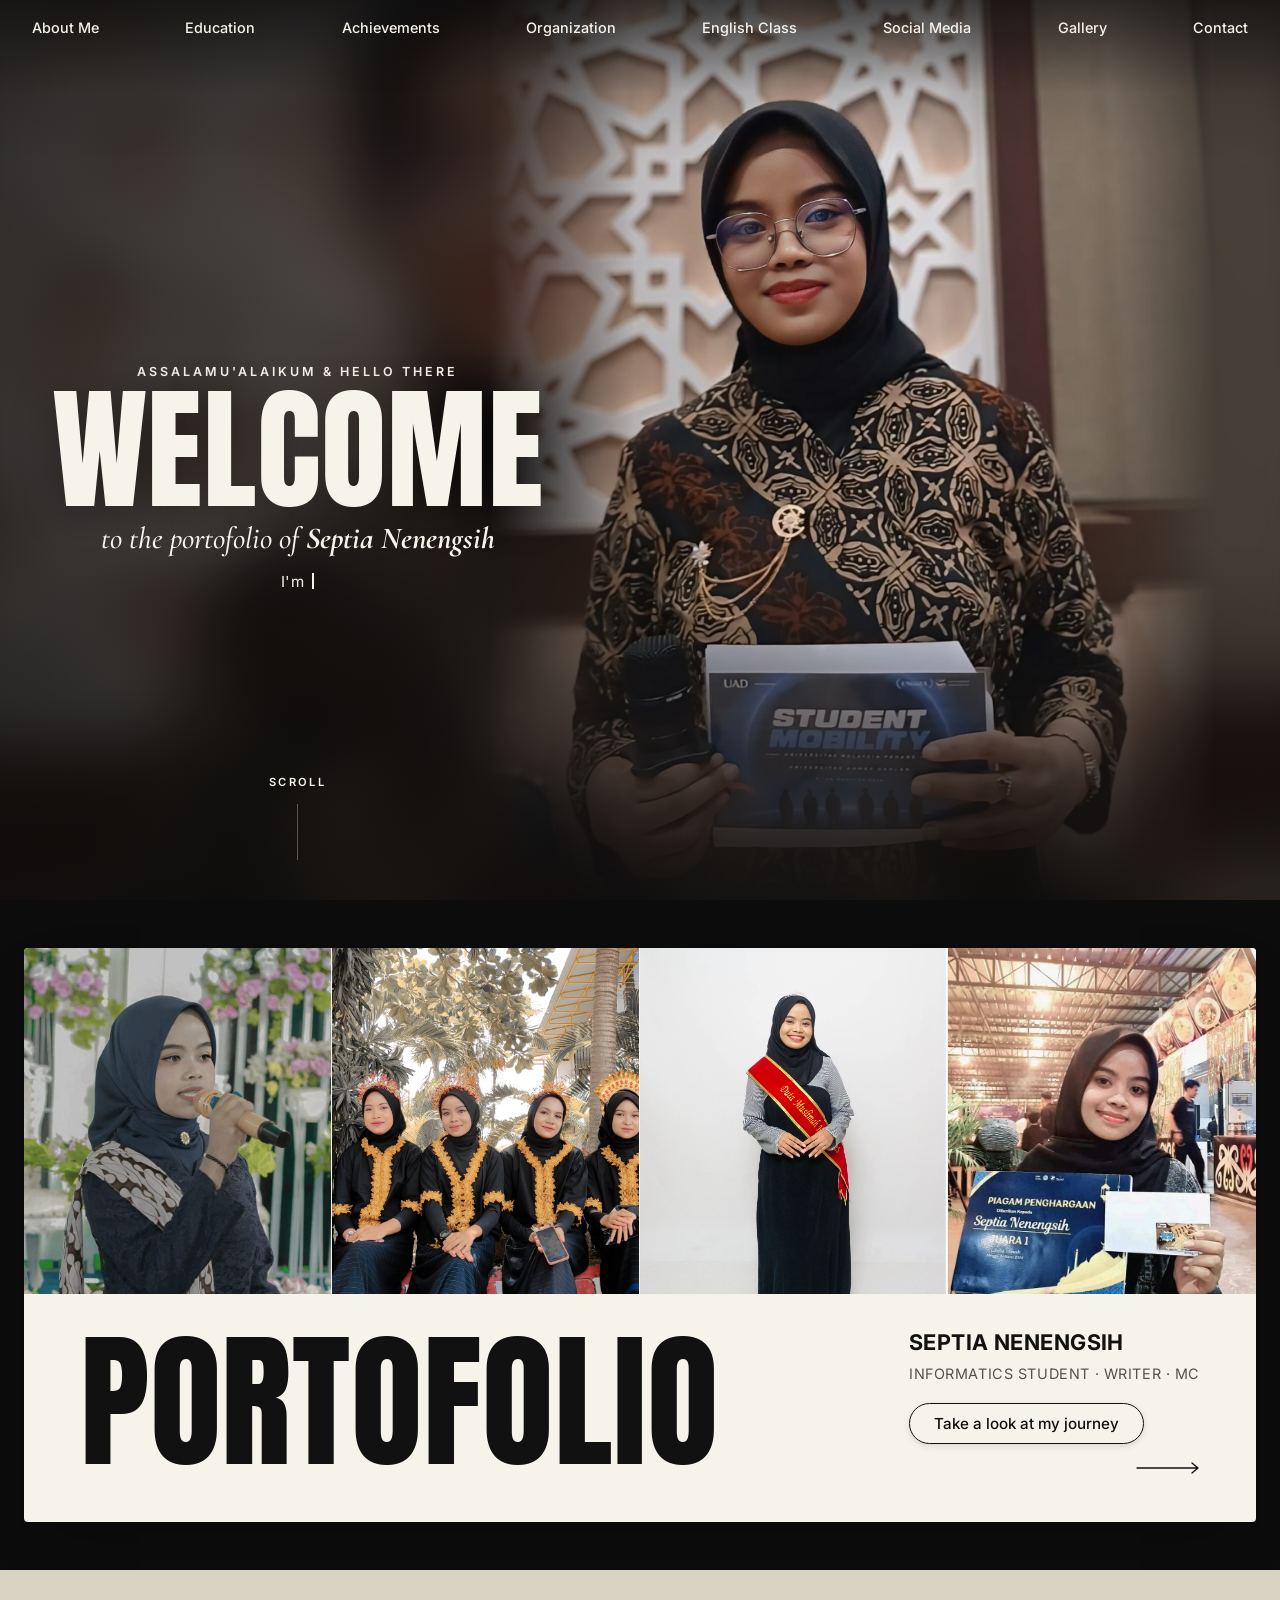
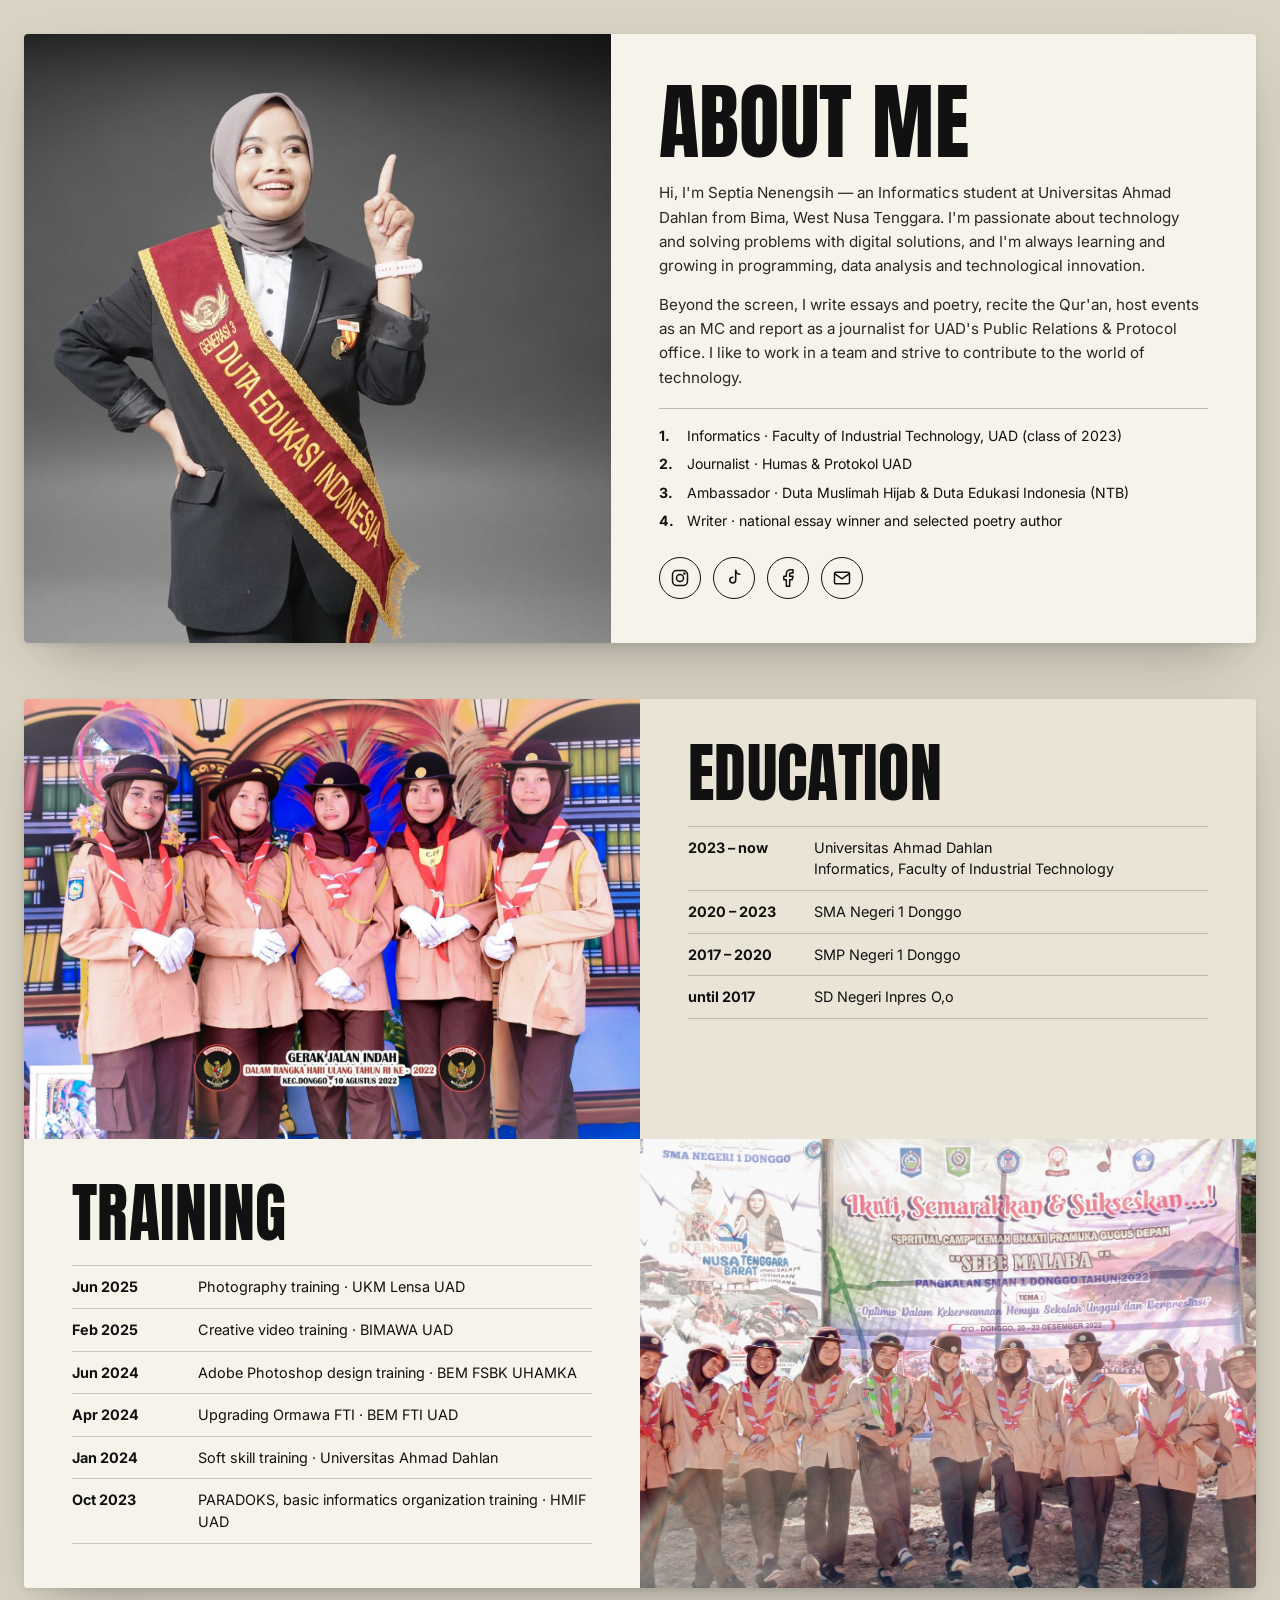
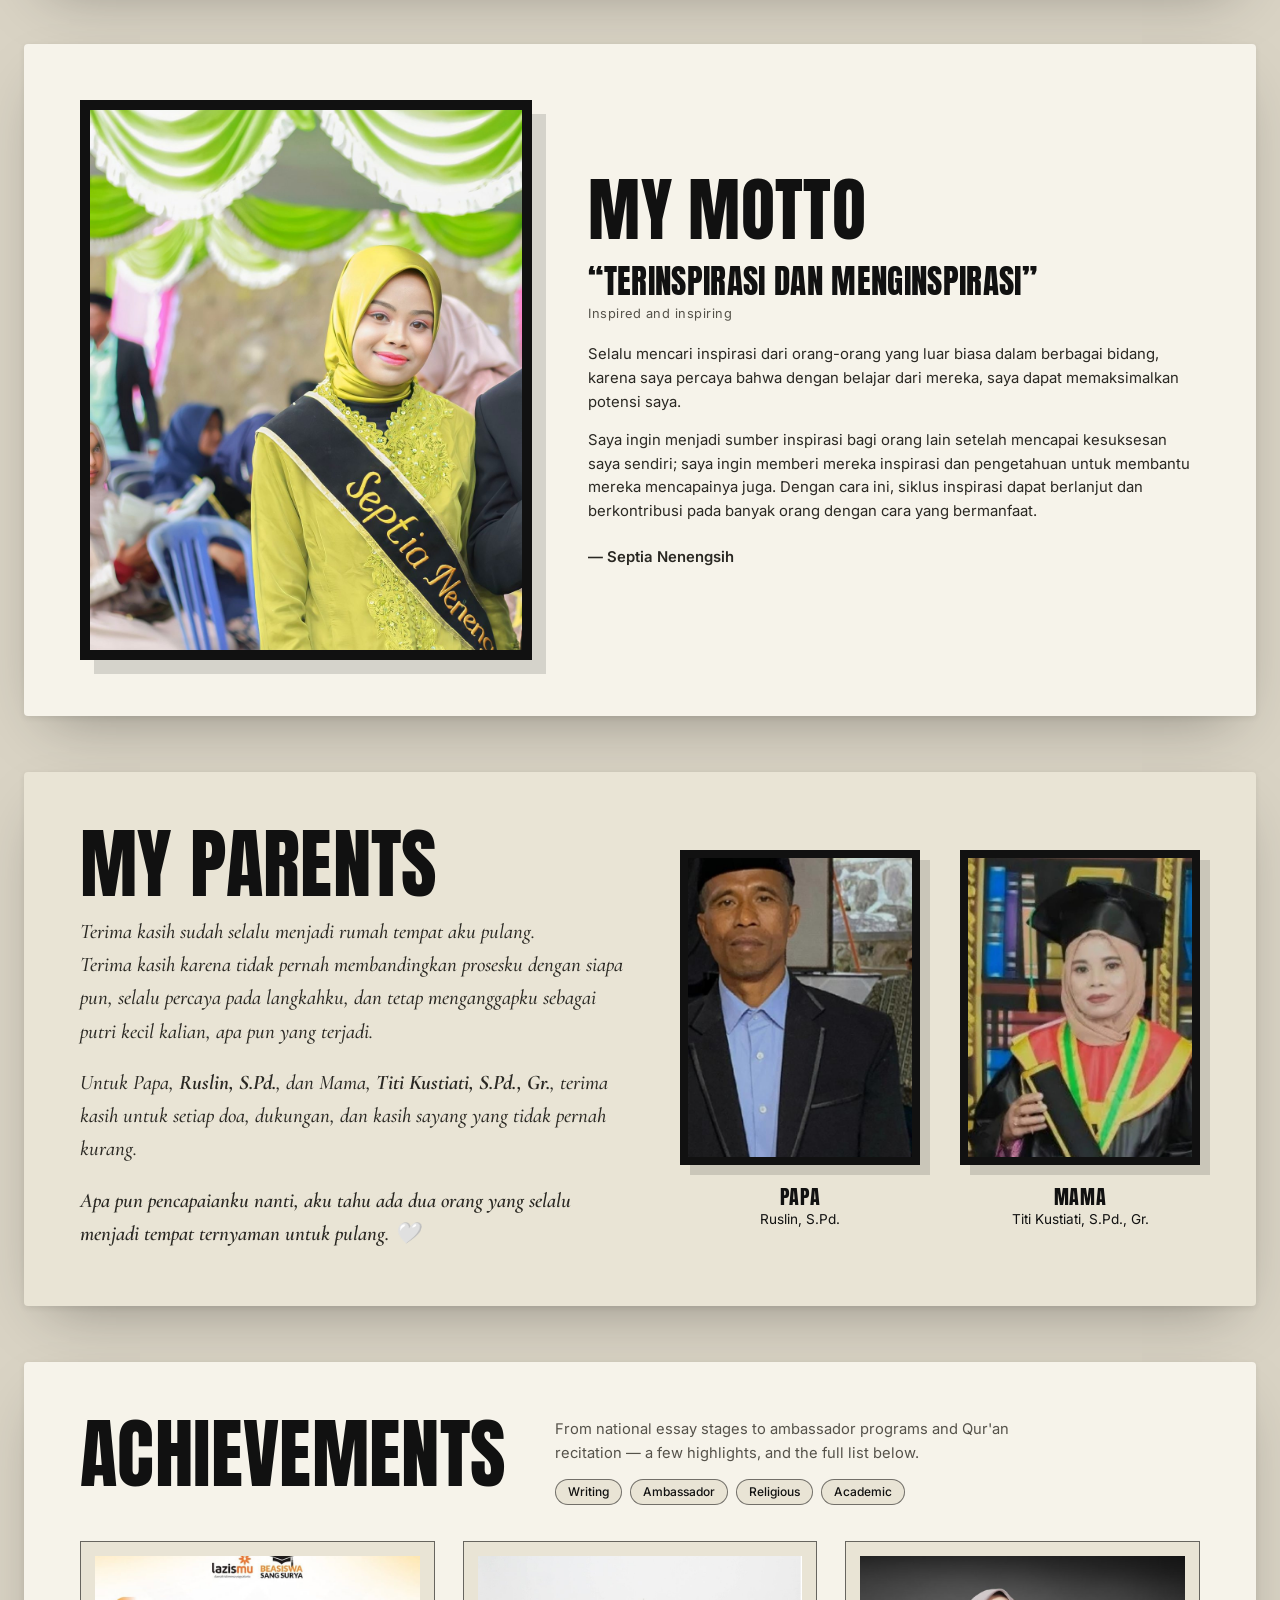
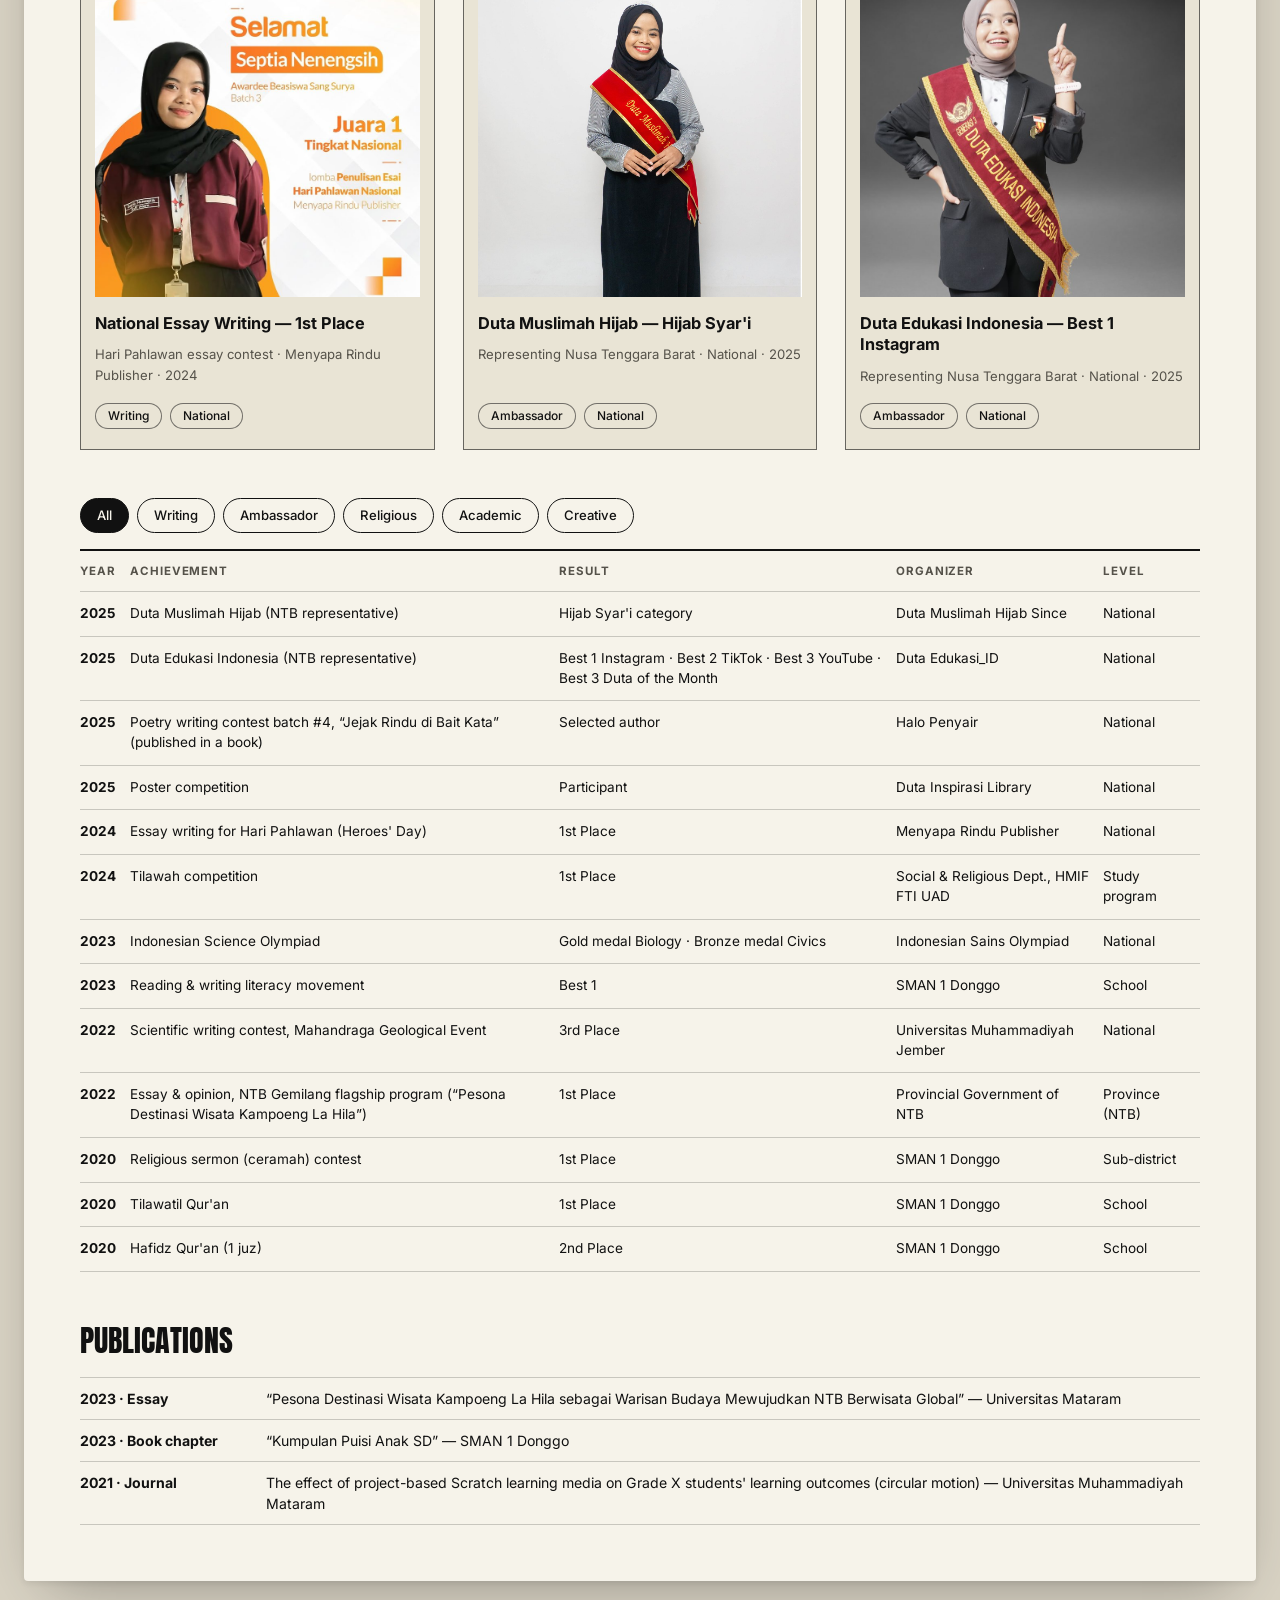
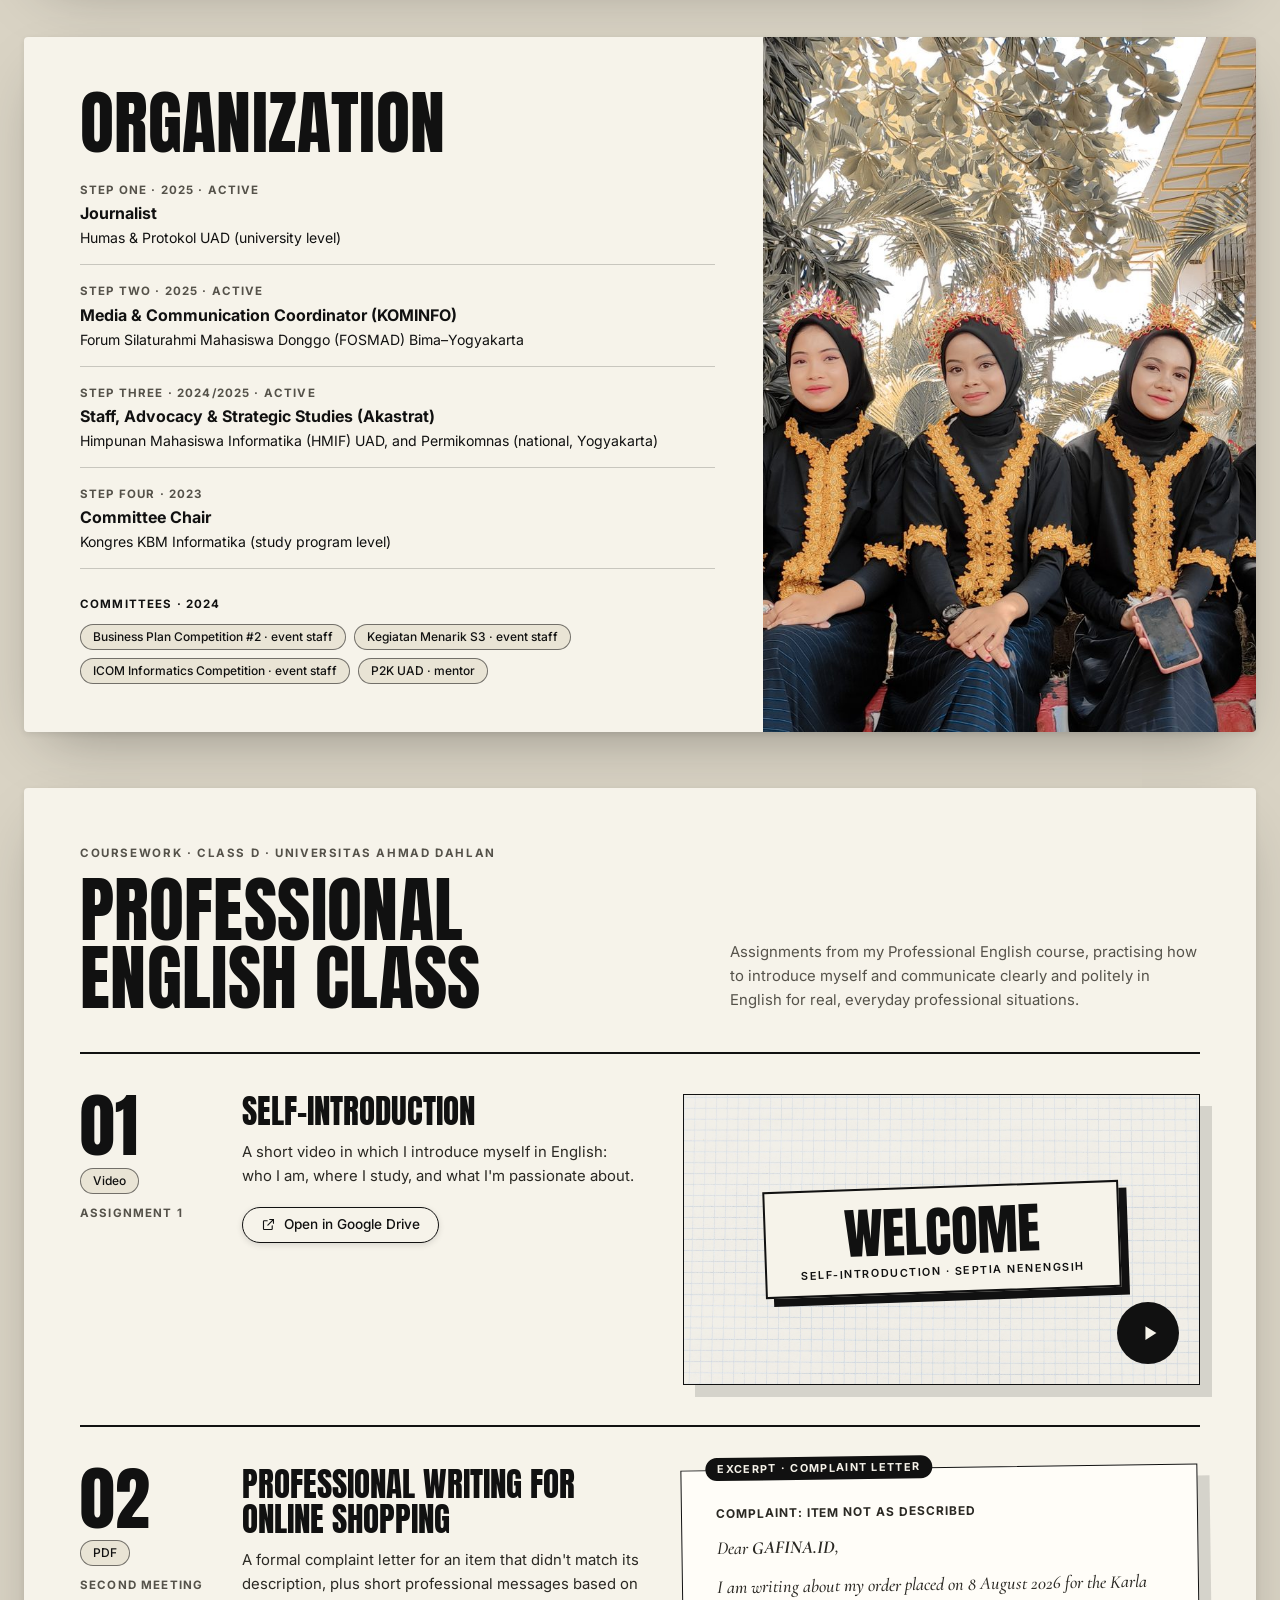
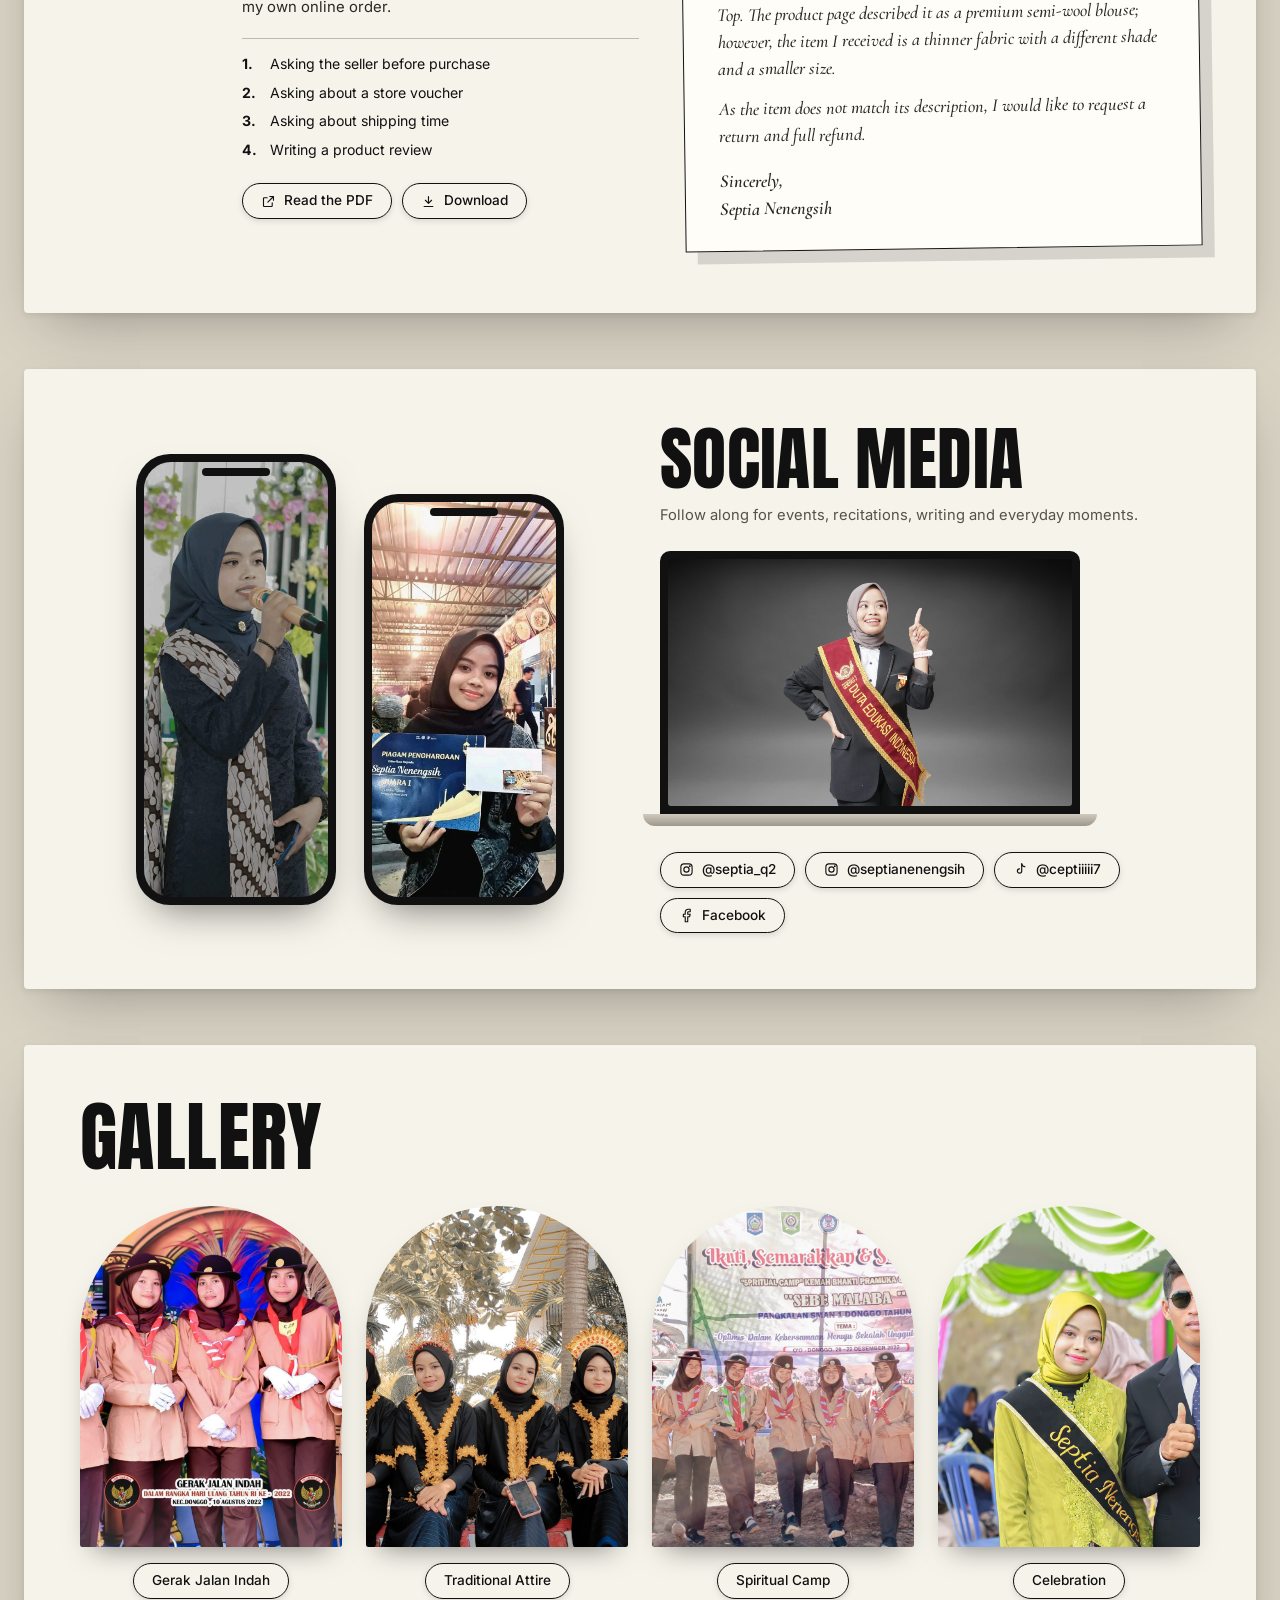
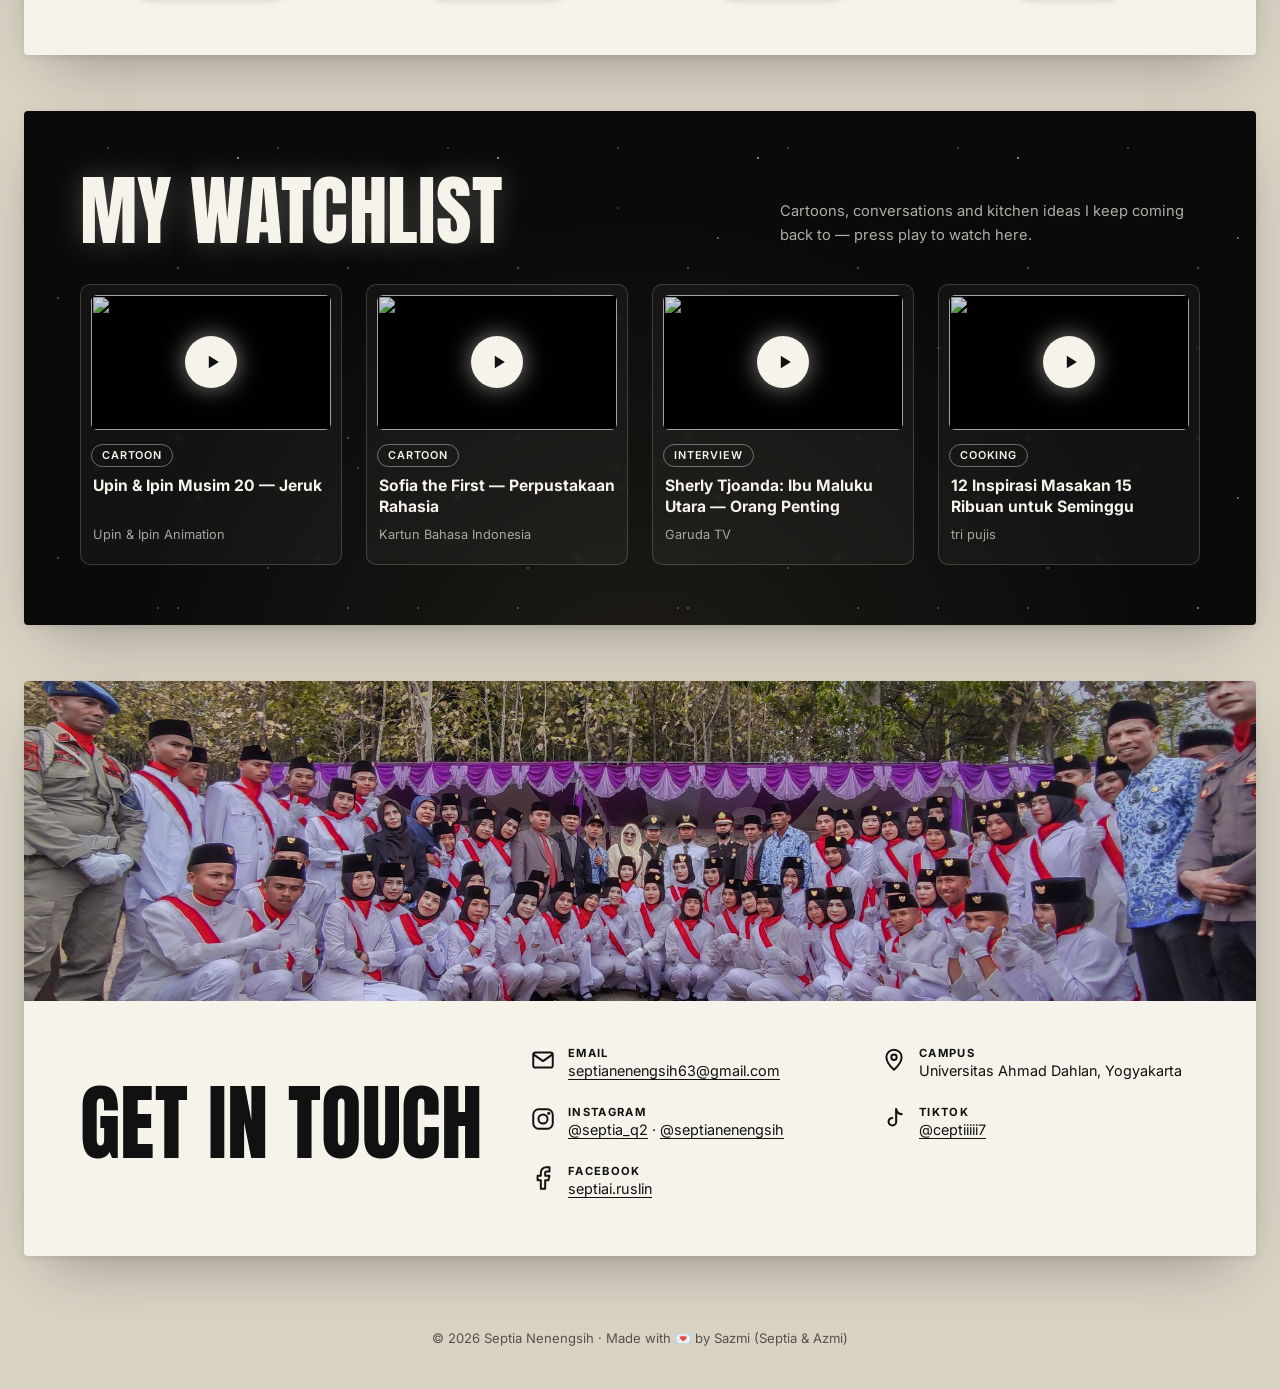
==== commit 6b30551c: "Add Sveltia CMS admin and move page content to editable JSON data" ====
--- a/index.html
+++ b/index.html
@@ -11,6 +11,7 @@
     <meta name="author" content="Septia Nenengsih" />
     <meta name="robots" content="index, follow, max-image-preview:large" />
     <link rel="canonical" href="https://septia456.github.io/" />
+    <meta name="google-site-verification" content="OtvaJWyb2soi275z7bUr7e3ifGHcZnCOwUsQOKsvxlg" />
     <meta name="theme-color" content="#0c0c0c" />
 
     <!-- Icons -->
@@ -764,6 +765,7 @@
       <p>© 2026 Septia Nenengsih · Made with 💌 by Sazmi (Septia &amp; Azmi)</p>
     </footer>
 
-    <script src="app.js?v=7"></script>
+    <script src="site.js?v=1"></script>
+    <script src="app.js?v=9"></script>
   </body>
 </html>
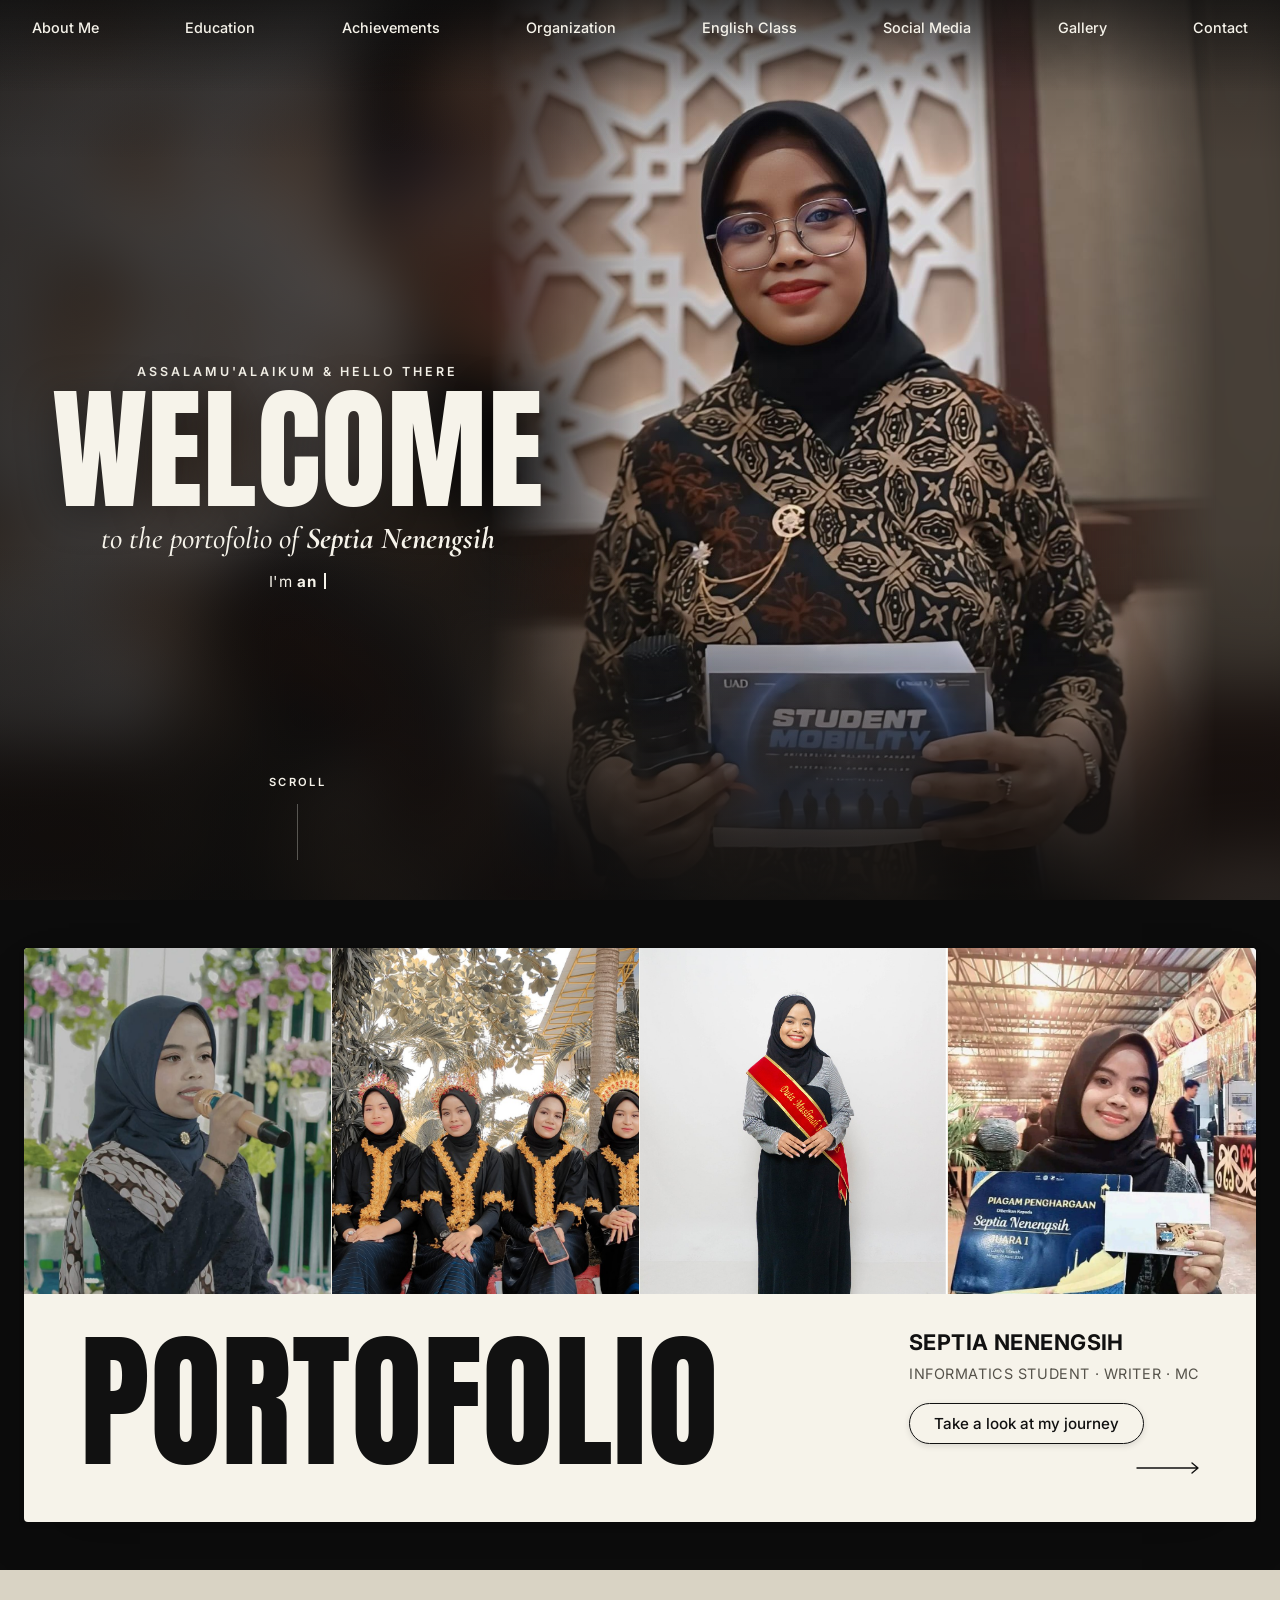
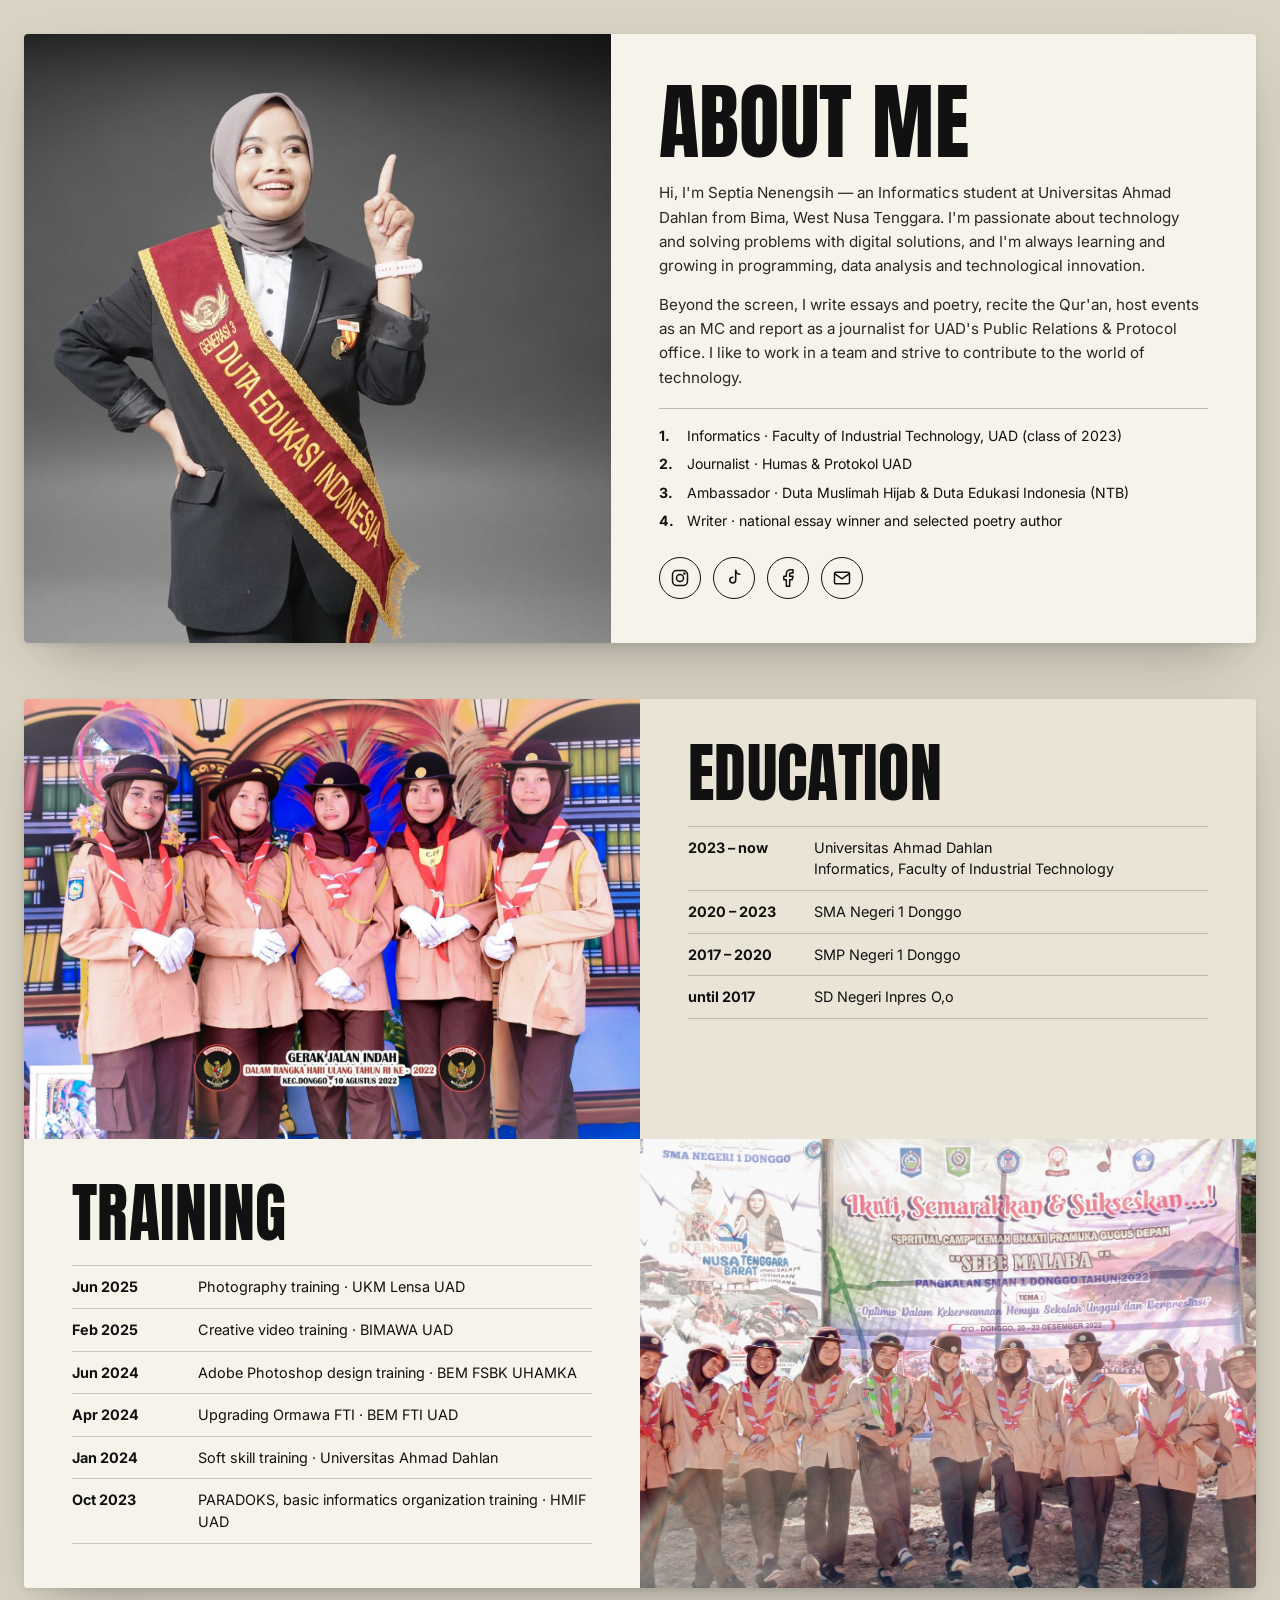
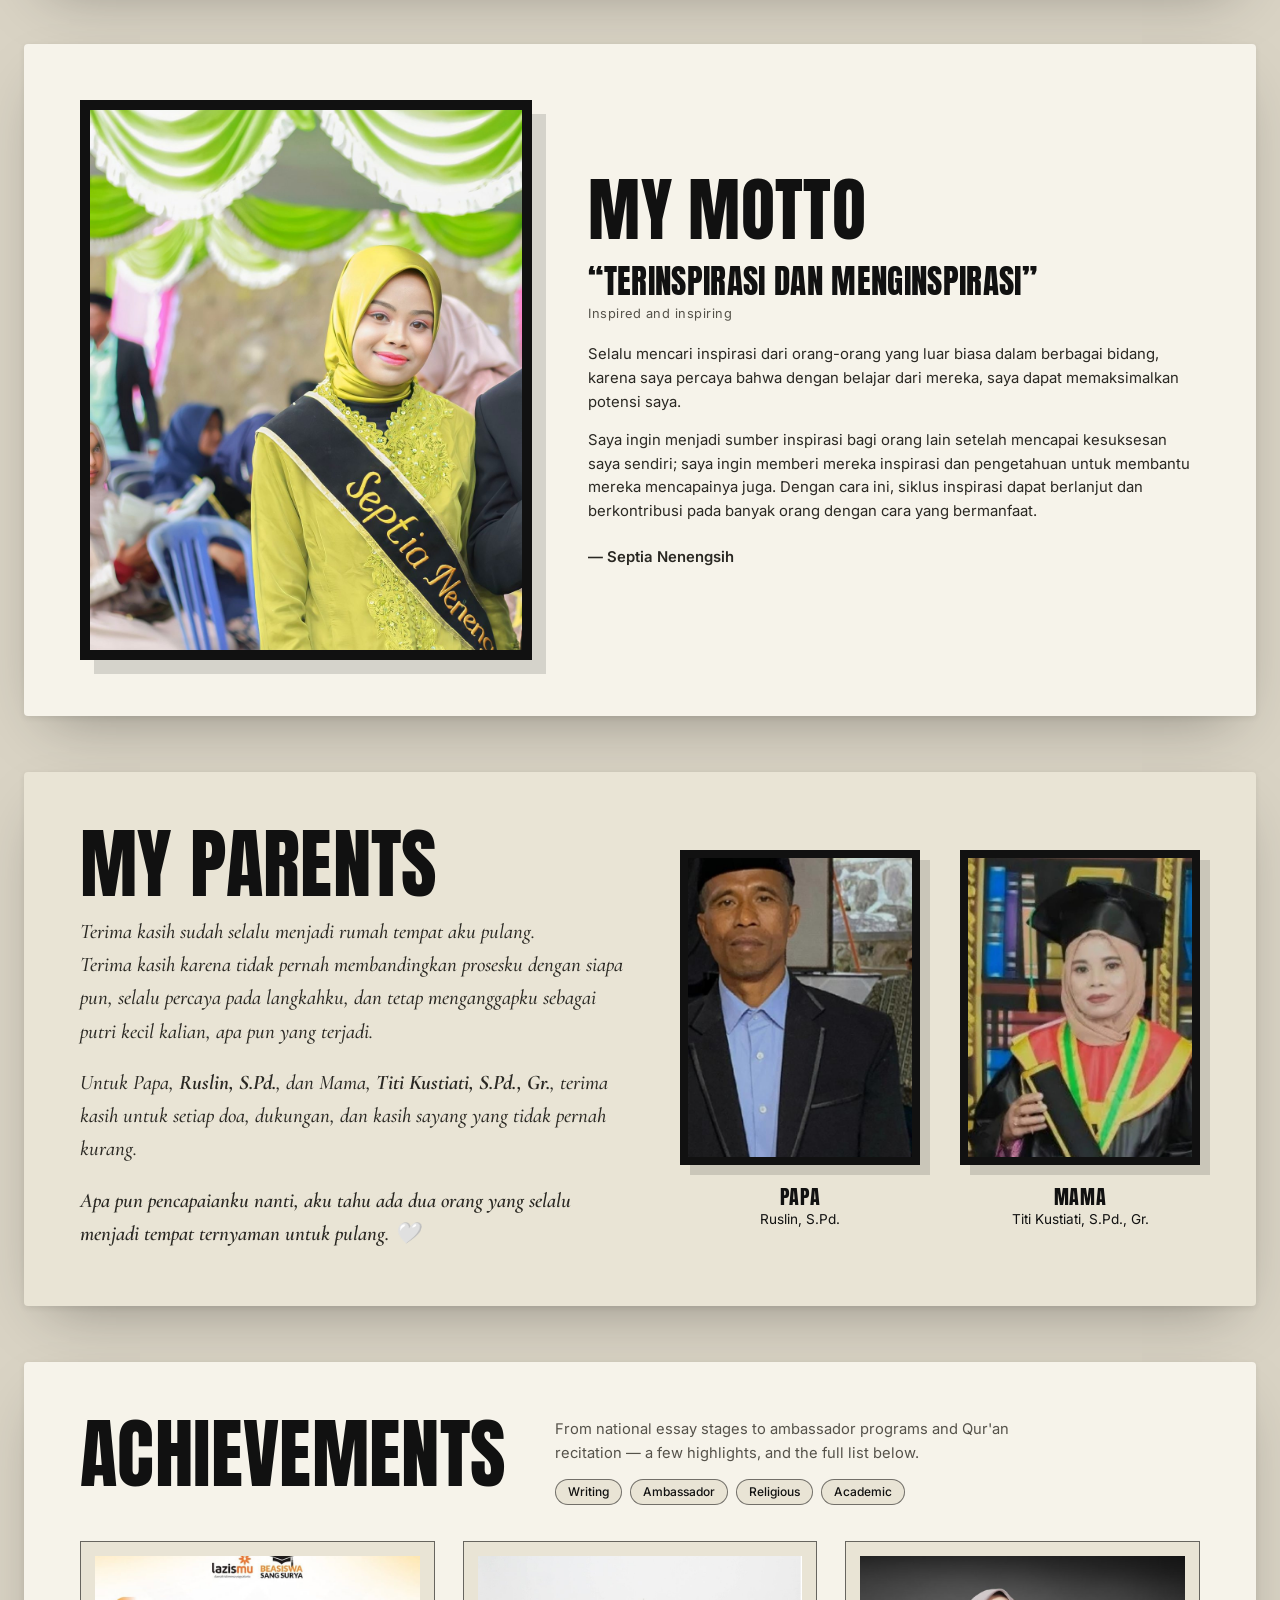
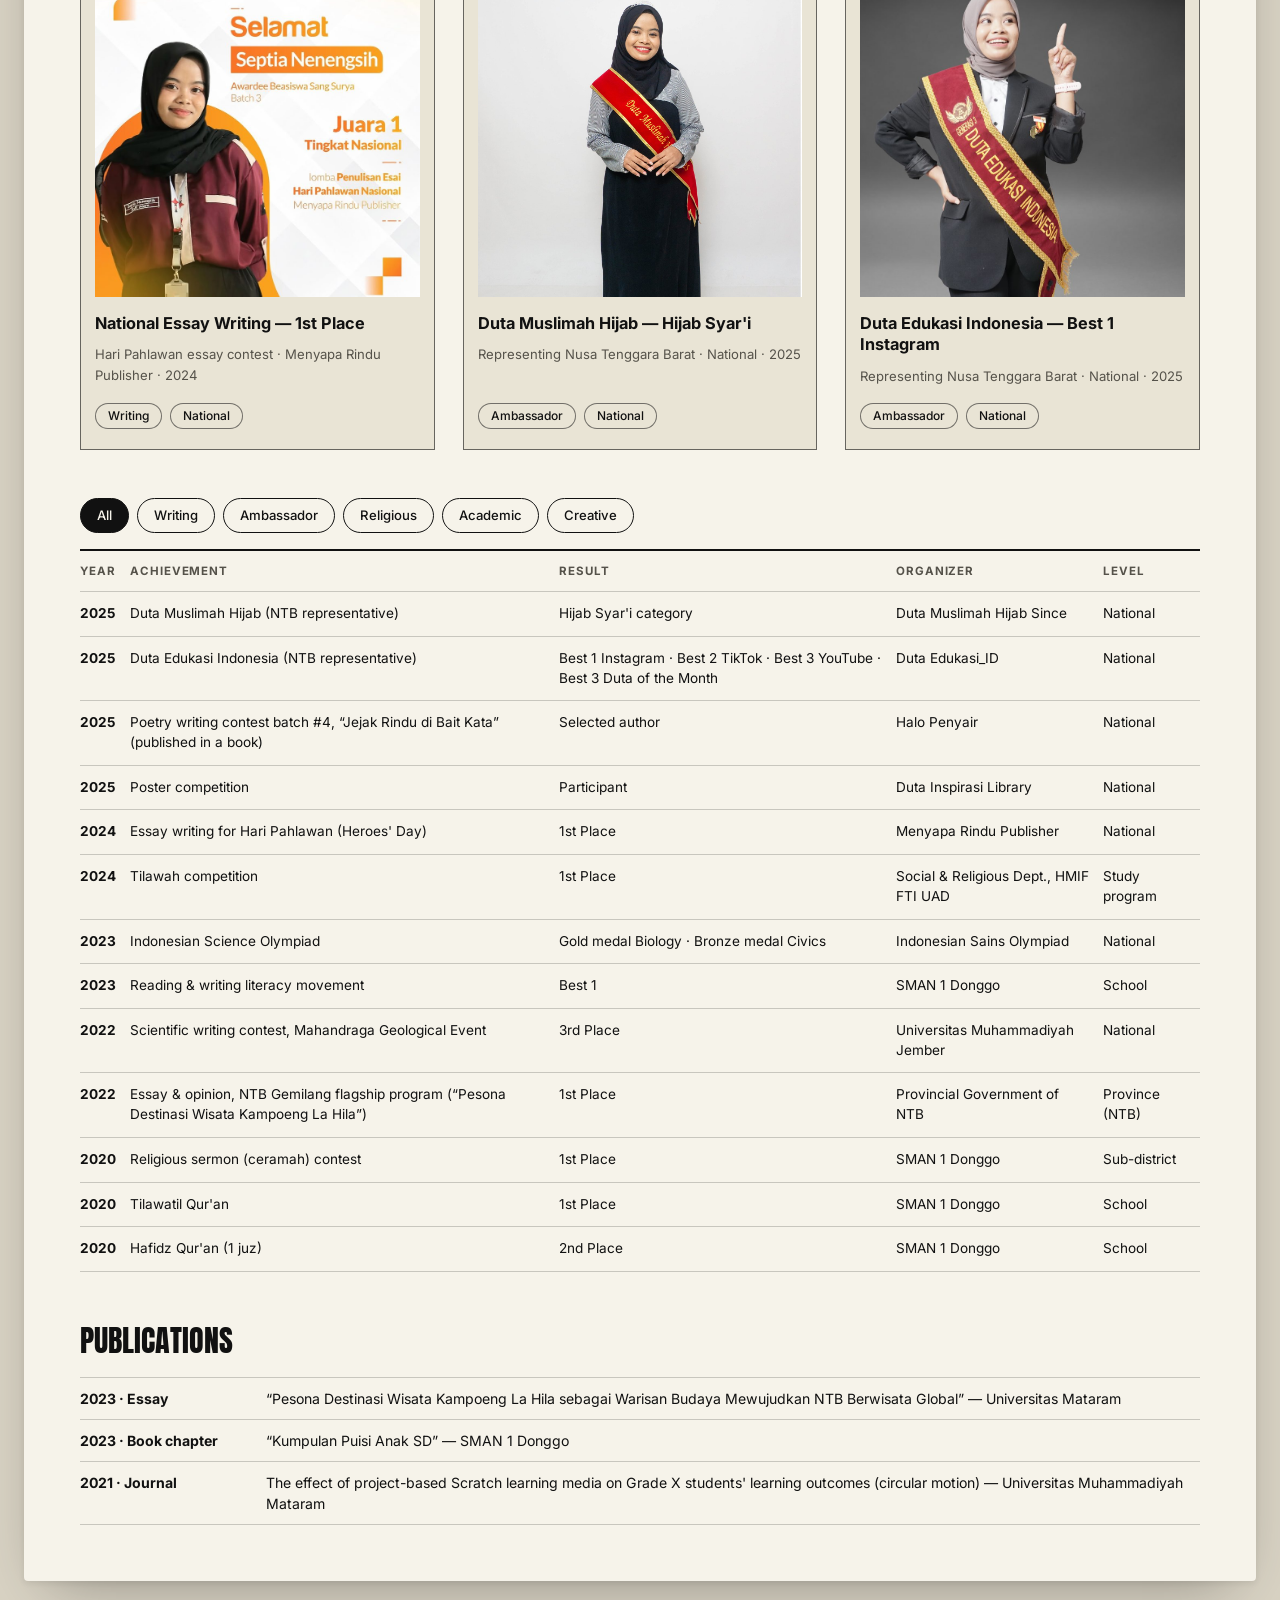
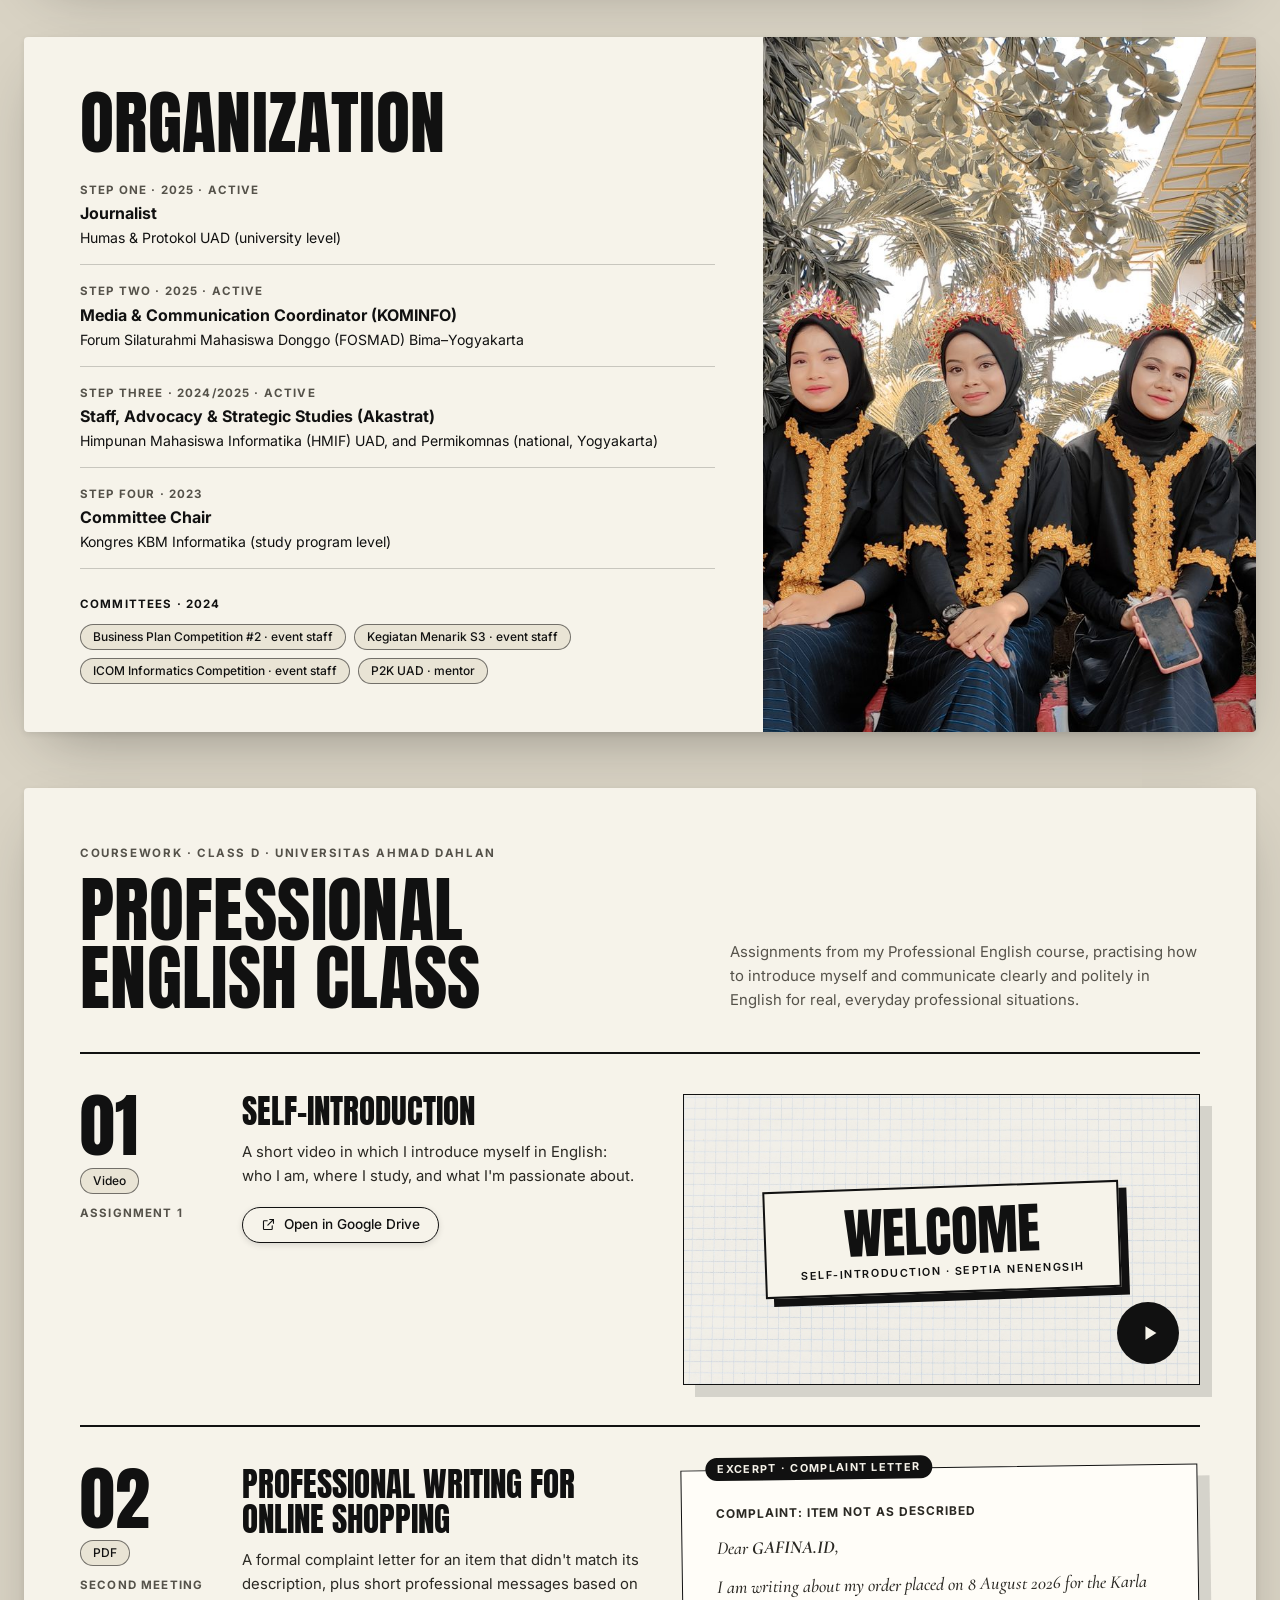
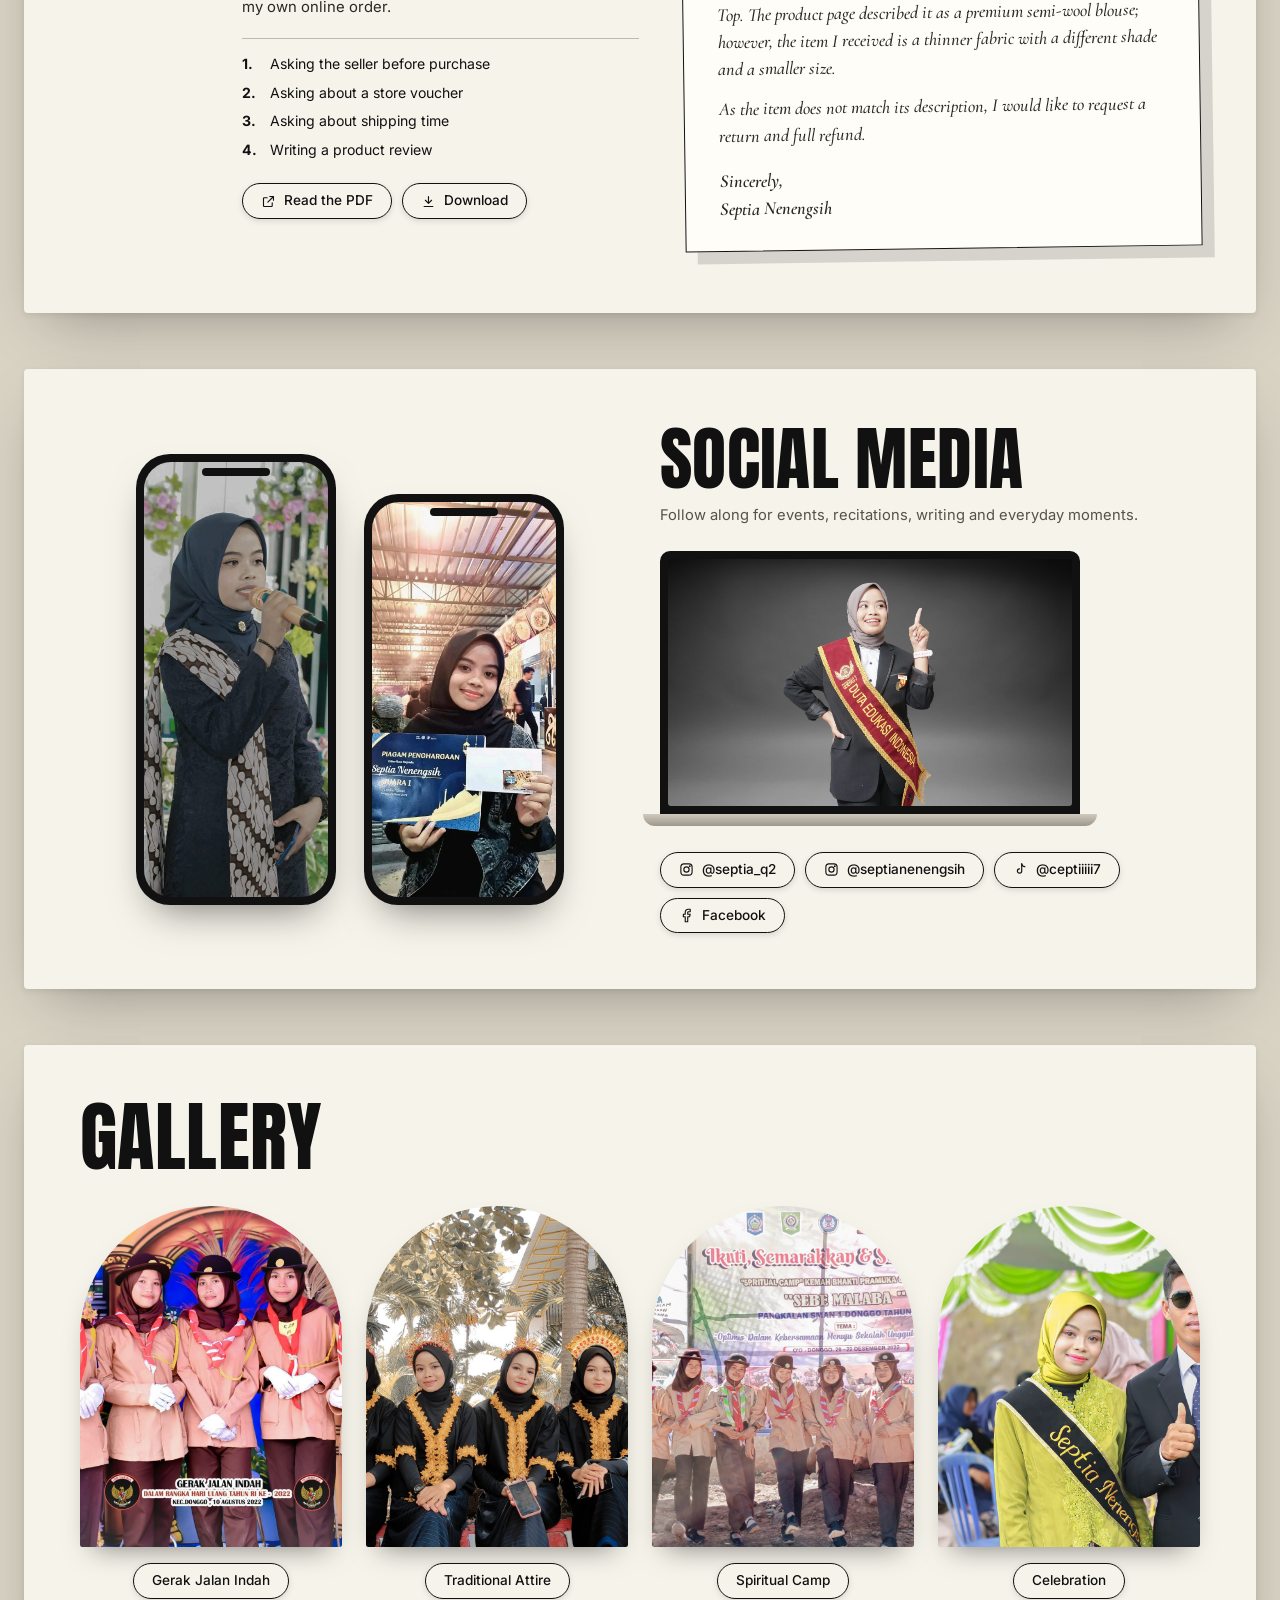
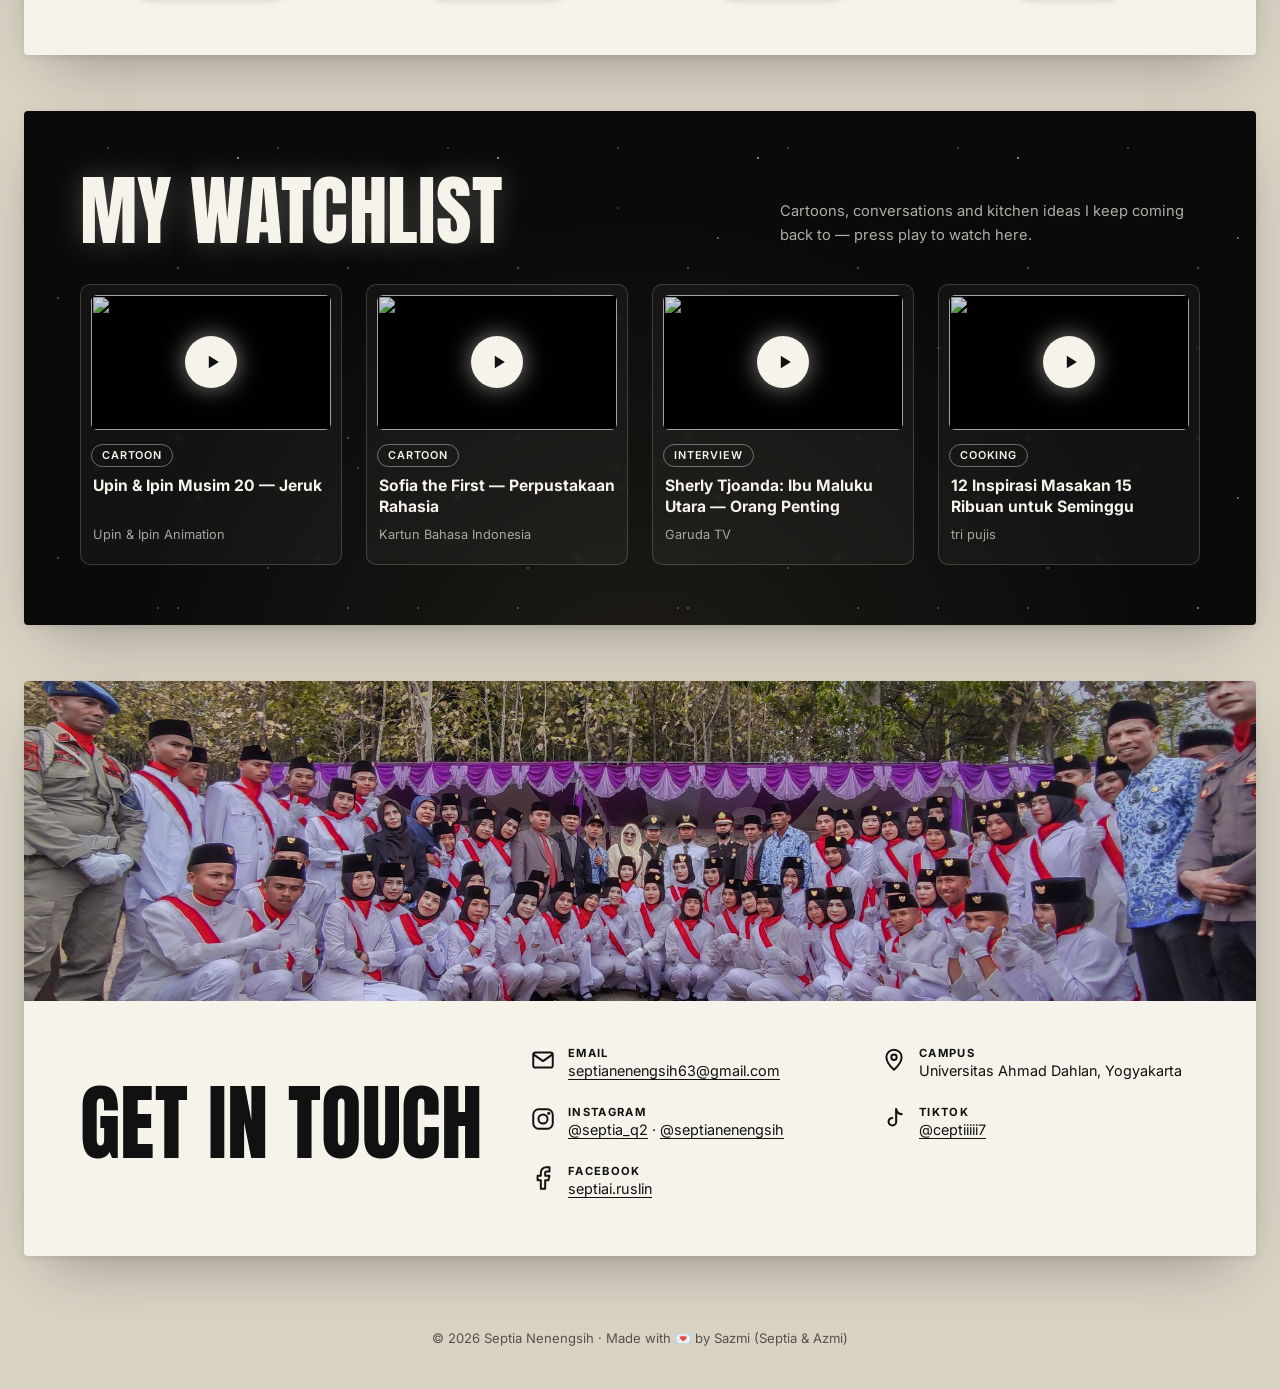
==== commit 401ab39c: "Add English assignments 3 & 4 and See my CV button" ====
--- a/index.html
+++ b/index.html
@@ -116,7 +116,7 @@
             "isPartOf": { "@id": "https://septia456.github.io/#website" },
             "mainEntity": { "@id": "https://septia456.github.io/#septia" },
             "primaryImageOfPage": "https://septia456.github.io/asset/img/og-image.jpg",
-            "dateModified": "2026-10-13"
+            "dateModified": "2026-10-30"
           }
         ]
       }
@@ -128,7 +128,7 @@
       rel="stylesheet"
     />
     <link rel="preload" as="image" href="asset/photo/hero-welcome.jpg" fetchpriority="high" />
-    <link rel="stylesheet" href="style.css?v=11" />
+    <link rel="stylesheet" href="style.css?v=12" />
     <script>
       document.documentElement.classList.add("js", "intro-active");
       // failsafe: never leave the page locked behind the intro
@@ -171,6 +171,10 @@
         </symbol>
         <symbol id="i-external" viewBox="0 0 24 24" fill="none" stroke="currentColor" stroke-width="1.8" stroke-linecap="round" stroke-linejoin="round">
           <path d="M14 4h6v6M20 4l-9 9M18 14v5a1 1 0 0 1-1 1H5a1 1 0 0 1-1-1V7a1 1 0 0 1 1-1h5" />
+        </symbol>
+        <symbol id="i-doc" viewBox="0 0 24 24" fill="none" stroke="currentColor" stroke-width="1.8" stroke-linecap="round" stroke-linejoin="round">
+          <path d="M14 3H7a2 2 0 0 0-2 2v14a2 2 0 0 0 2 2h10a2 2 0 0 0 2-2V8z" />
+          <path d="M14 3v5h5M9 13h6M9 17h6" />
         </symbol>
         <symbol id="i-download" viewBox="0 0 24 24" fill="none" stroke="currentColor" stroke-width="1.8" stroke-linecap="round" stroke-linejoin="round">
           <path d="M12 4v11M7 10l5 5 5-5M5 20h14" />
@@ -357,6 +361,9 @@
               berkontribusi pada banyak orang dengan cara yang bermanfaat.
             </p>
             <p class="signature">— Septia Nenengsih</p>
+            <div class="motto-actions">
+              <a class="pill pill-lg motto-cv" href="/asset/docs/Septia_Nenengsih_CV.pdf" target="_blank" rel="noopener"><svg><use href="#i-doc" /></svg>See my CV</a>
+            </div>
           </div>
         </section>
 
@@ -602,6 +609,80 @@
                 </figure>
               </div>
             </li>
+
+            <!-- Assignment 3 -->
+            <li class="eng-item">
+              <div class="eng-meta">
+                <span class="eng-no">03</span>
+                <span class="tag">Research</span>
+                <span class="eng-when">Assignment 3</span>
+              </div>
+              <div class="eng-body">
+                <div class="eng-text">
+                  <h3>Finding Journals on an Informatics Topic</h3>
+                  <p>A group assignment: each member chose one informatics topic and collected five journal articles with English abstract summaries and links. My topic is recommender systems: content-based filtering with TF-IDF and cosine similarity.</p>
+                </div>
+                <figure class="eng-reading">
+                  <span class="eng-letter-label">My topic · Recommender systems</span>
+                  <ol class="eng-journals">
+                      <li>
+                        <strong>Implementation of Content-Based Filtering in a Library Book Recommendation System</strong>
+                        <span>Reswara, Evanita &amp; Susanto (2025) · JATI 9(2), 3243–3250</span>
+                        <div class="eng-journal-links"><a class="eng-jlink" href="https://ejournal.itn.ac.id/jati/article/view/13312" target="_blank" rel="noopener"><svg><use href="#i-external" /></svg>Article</a><a class="eng-jlink" href="https://ejournal.itn.ac.id/jati/article/download/13312/7396" target="_blank" rel="noopener"><svg><use href="#i-download" /></svg>PDF</a><a class="eng-jlink" href="https://doi.org/10.36040/jati.v9i2.13312" target="_blank" rel="noopener">DOI</a></div>
+                      </li>
+                      <li>
+                        <strong>Movie Recommendation System Using the Content-Based Filtering Method</strong>
+                        <span>Velamentosa &amp; Zuliarso (2025) · JATI 9(2), 2918–2922</span>
+                        <div class="eng-journal-links"><a class="eng-jlink" href="https://ejournal.itn.ac.id/jati/article/view/13251" target="_blank" rel="noopener"><svg><use href="#i-external" /></svg>Article</a><a class="eng-jlink" href="https://ejournal.itn.ac.id/jati/article/download/13251/7349" target="_blank" rel="noopener"><svg><use href="#i-download" /></svg>PDF</a><a class="eng-jlink" href="https://doi.org/10.36040/jati.v9i2.13251" target="_blank" rel="noopener">DOI</a></div>
+                      </li>
+                      <li>
+                        <strong>Movie Recommendation System on Streaming Platforms Using the Content-Based Filtering Method</strong>
+                        <span>Azri Saputra et al. (2024) · Jurnal Transformatika 22(1), 10–21</span>
+                        <div class="eng-journal-links"><a class="eng-jlink" href="https://journals.usm.ac.id/index.php/transformatika/article/view/7041" target="_blank" rel="noopener"><svg><use href="#i-external" /></svg>Article</a><a class="eng-jlink" href="https://journals.usm.ac.id/index.php/transformatika/article/download/7041/4388" target="_blank" rel="noopener"><svg><use href="#i-download" /></svg>PDF</a><a class="eng-jlink" href="https://doi.org/10.26623/transformatika.v22i1.7041" target="_blank" rel="noopener">DOI</a></div>
+                      </li>
+                      <li>
+                        <strong>Content-based Filtering for Improving Movie Recommender System</strong>
+                        <span>Tian (2024) · Proceedings of DAI 2023, Atlantis Press, 598–609</span>
+                        <div class="eng-journal-links"><a class="eng-jlink" href="https://www.atlantis-press.com/proceedings/dai-23/125998090" target="_blank" rel="noopener"><svg><use href="#i-external" /></svg>Article</a><a class="eng-jlink" href="https://www.atlantis-press.com/article/125998090.pdf" target="_blank" rel="noopener"><svg><use href="#i-download" /></svg>PDF</a><a class="eng-jlink" href="https://doi.org/10.2991/978-94-6463-370-2_61" target="_blank" rel="noopener">DOI</a></div>
+                      </li>
+                      <li>
+                        <strong>An Analytical Review of Content-Based and Collaborative Filtering in Recommender Systems</strong>
+                        <span>Shevchenko (2025) · Advanced Information Technology 1(4), 54–66</span>
+                        <div class="eng-journal-links"><a class="eng-jlink" href="https://doi.org/10.17721/AIT.2025.1.07" target="_blank" rel="noopener"><svg><use href="#i-external" /></svg>Article</a><a class="eng-jlink" href="https://ait.knu.ua/article/download/9137/8133" target="_blank" rel="noopener"><svg><use href="#i-download" /></svg>PDF</a><a class="eng-jlink" href="https://doi.org/10.17721/AIT.2025.1.07" target="_blank" rel="noopener">DOI</a></div>
+                      </li>
+                  </ol>
+                </figure>
+              </div>
+            </li>
+
+            <!-- Assignment 4 -->
+            <li class="eng-item">
+              <div class="eng-meta">
+                <span class="eng-no">04</span>
+                <span class="tag">PDF</span>
+                <span class="eng-when">Assignment 4</span>
+              </div>
+              <div class="eng-body">
+                <div class="eng-text">
+                  <h3>Curriculum Vitae</h3>
+                  <p>My CV written in English: profile, education, organizational experience, skills, achievements and publications, presented for a web and AI developer role.</p>
+                  <ol class="eng-points">
+                    <li>Profile &amp; technical skills</li>
+                    <li>Education &amp; organizational experience</li>
+                    <li>Achievements &amp; awards</li>
+                    <li>Publications</li>
+                  </ol>
+                  <div class="pill-row">
+                    <a class="pill" href="/asset/docs/Septia_Nenengsih_CV.pdf" target="_blank" rel="noopener"><svg><use href="#i-external" /></svg>Read the PDF</a>
+                    <a class="pill" href="/asset/docs/Septia_Nenengsih_CV.pdf" download><svg><use href="#i-download" /></svg>Download</a>
+                  </div>
+                </div>
+                <a class="eng-doc" href="/asset/docs/Septia_Nenengsih_CV.pdf" target="_blank" rel="noopener" aria-label="Open Curriculum Vitae">
+                  <img src="/asset/img/cv-preview.jpg" alt="First page of Septia Nenengsih's curriculum vitae" style="object-position: 50% 0%" loading="lazy" />
+                  <span class="eng-doc-label">Curriculum Vitae · 3 pages</span>
+                </a>
+              </div>
+            </li>
           </ol>
         </section>
 
@@ -765,7 +846,7 @@
       <p>© 2026 Septia Nenengsih · Made with 💌 by Sazmi (Septia &amp; Azmi)</p>
     </footer>
 
-    <script src="site.js?v=1"></script>
+    <script src="site.js?v=2"></script>
     <script src="app.js?v=9"></script>
   </body>
 </html>
--- a/style.css
+++ b/style.css
@@ -2368,3 +2368,162 @@
     gap: 18px;
   }
 }
+
+/* ---------------------------------------------------------
+   Motto: "See my CV" button
+   --------------------------------------------------------- */
+.motto-actions {
+  margin-top: 26px;
+}
+
+.motto-cv {
+  background: var(--ink);
+  color: var(--cream);
+}
+
+a.motto-cv:hover {
+  background: var(--cream);
+  color: var(--ink);
+}
+
+/* ---------------------------------------------------------
+   English Class: reading list (assignment 3)
+   --------------------------------------------------------- */
+.eng-reading {
+  position: relative;
+  padding: 30px 26px 22px;
+  background: #fffdf8;
+  border: 1px solid var(--ink);
+  box-shadow: 12px 12px 0 rgba(17, 17, 17, 0.14);
+}
+
+.eng-journals {
+  counter-reset: jr;
+  display: grid;
+  gap: 0;
+}
+
+.eng-journals li {
+  counter-increment: jr;
+  position: relative;
+  display: grid;
+  gap: 4px;
+  padding: 14px 0 14px 36px;
+  border-top: 1px solid rgba(17, 17, 17, 0.18);
+}
+
+.eng-journals li:first-child {
+  border-top: 0;
+  padding-top: 4px;
+}
+
+.eng-journals li::before {
+  content: counter(jr, decimal-leading-zero);
+  position: absolute;
+  left: 0;
+  top: 14px;
+  font-family: var(--font-display);
+  font-size: 1.15rem;
+  line-height: 1.2;
+}
+
+.eng-journals li:first-child::before {
+  top: 4px;
+}
+
+.eng-journals strong {
+  font-size: 0.92rem;
+  line-height: 1.35;
+}
+
+.eng-journals span {
+  font-size: 0.78rem;
+  color: var(--muted);
+}
+
+.eng-journal-links {
+  display: flex;
+  flex-wrap: wrap;
+  gap: 6px 14px;
+  margin-top: 2px;
+}
+
+.eng-jlink {
+  display: inline-flex;
+  align-items: center;
+  gap: 5px;
+  font-size: 0.75rem;
+  font-weight: 600;
+  letter-spacing: 0.04em;
+  text-transform: uppercase;
+  text-decoration: underline;
+  text-underline-offset: 3px;
+}
+
+.eng-jlink svg {
+  width: 0.95em;
+  height: 0.95em;
+}
+
+.eng-jlink:hover {
+  text-decoration-thickness: 2px;
+}
+
+/* ---------------------------------------------------------
+   English Class: document preview (assignment 4 — CV)
+   --------------------------------------------------------- */
+.eng-doc {
+  position: relative;
+  display: block;
+  max-width: 420px;
+  justify-self: center;
+  overflow: hidden;
+  background: #fff;
+  border: 1px solid var(--ink);
+  box-shadow: 12px 12px 0 rgba(17, 17, 17, 0.14);
+  transform: rotate(1deg);
+  transition: transform 0.4s ease, box-shadow 0.4s ease;
+}
+
+.eng-doc img {
+  width: 100%;
+  aspect-ratio: 744 / 760;
+  object-fit: cover;
+}
+
+.eng-doc::after {
+  content: "";
+  position: absolute;
+  inset: auto 0 0 0;
+  height: 38%;
+  background: linear-gradient(rgba(246, 243, 234, 0), rgba(246, 243, 234, 0.95));
+  pointer-events: none;
+}
+
+.eng-doc-label {
+  position: absolute;
+  left: 50%;
+  bottom: 18px;
+  z-index: 1;
+  padding: 6px 16px;
+  font-size: 0.72rem;
+  font-weight: 700;
+  letter-spacing: 0.12em;
+  text-transform: uppercase;
+  white-space: nowrap;
+  color: var(--cream);
+  background: var(--ink);
+  border-radius: 999px;
+  transform: translateX(-50%);
+}
+
+.eng-doc:hover {
+  transform: none;
+  box-shadow: 16px 16px 0 rgba(17, 17, 17, 0.18);
+}
+
+@media (max-width: 560px) {
+  .eng-reading {
+    padding: 28px 18px 18px;
+  }
+}
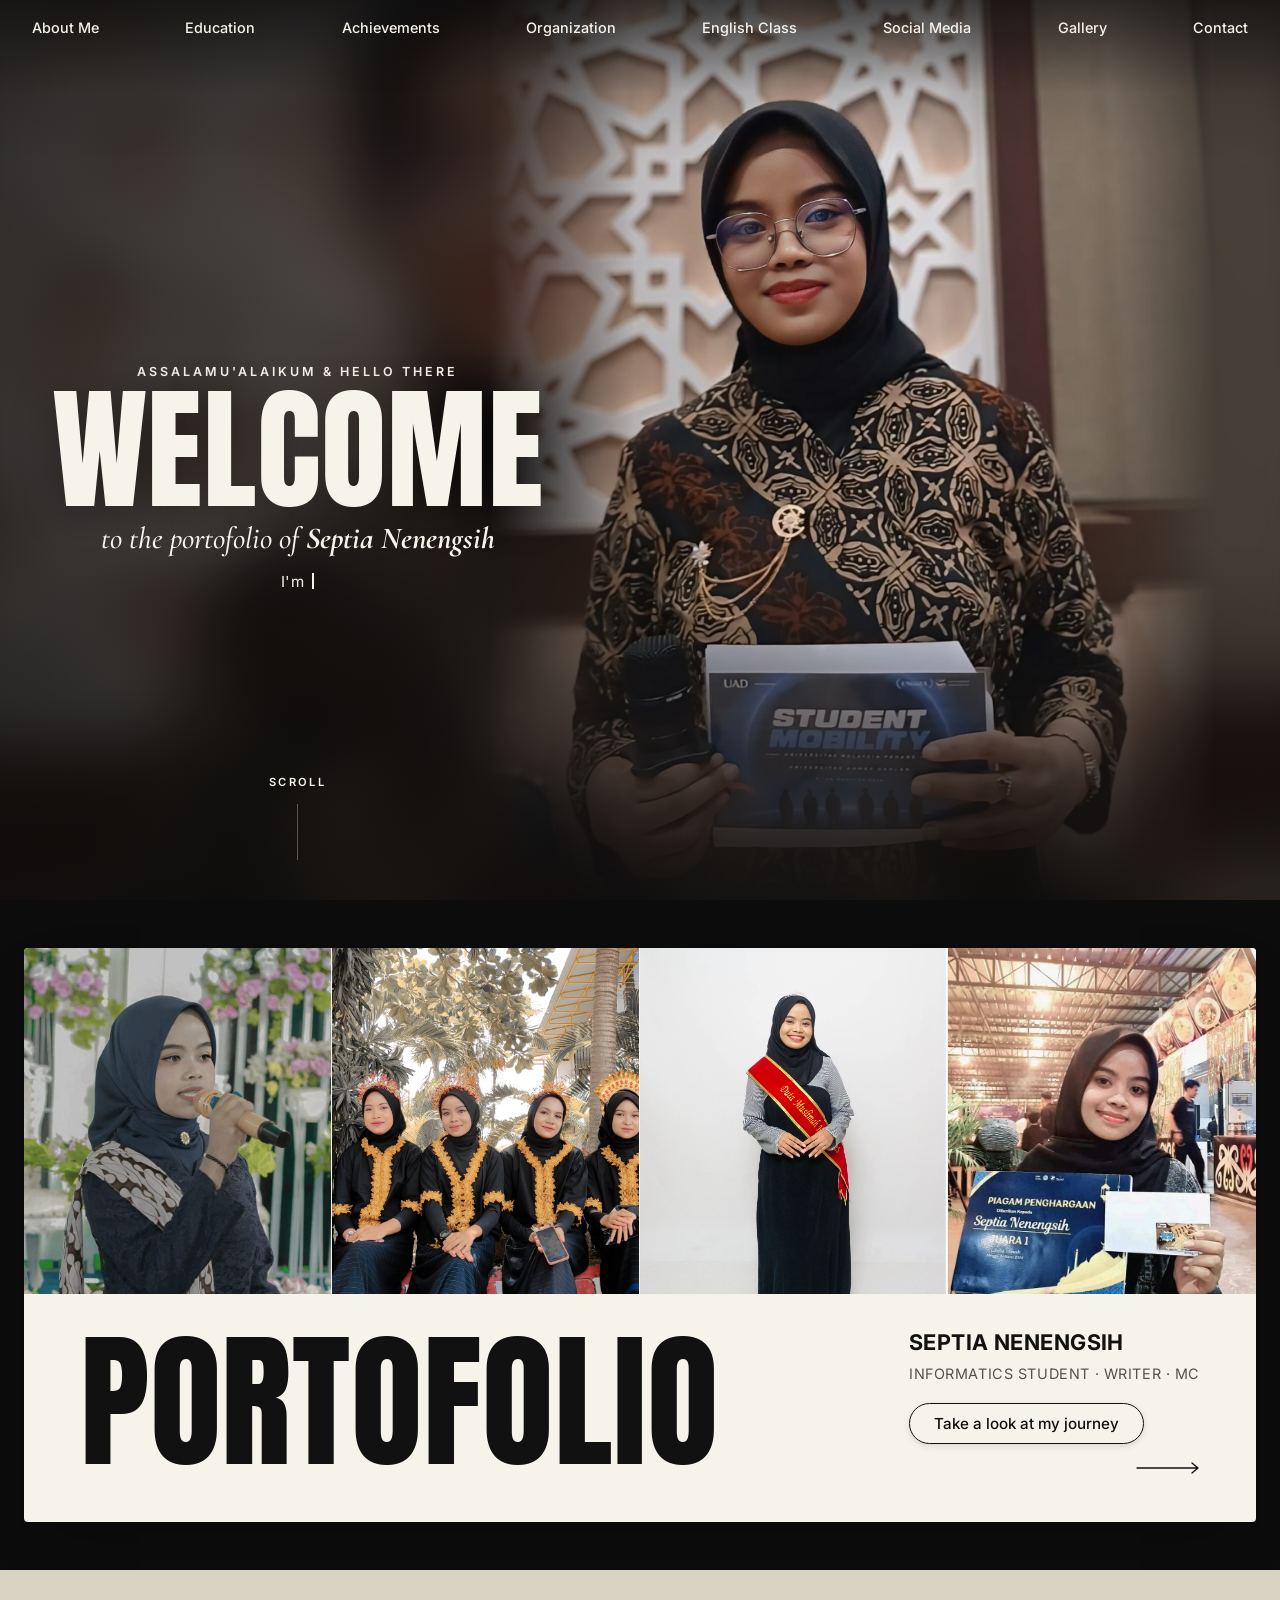
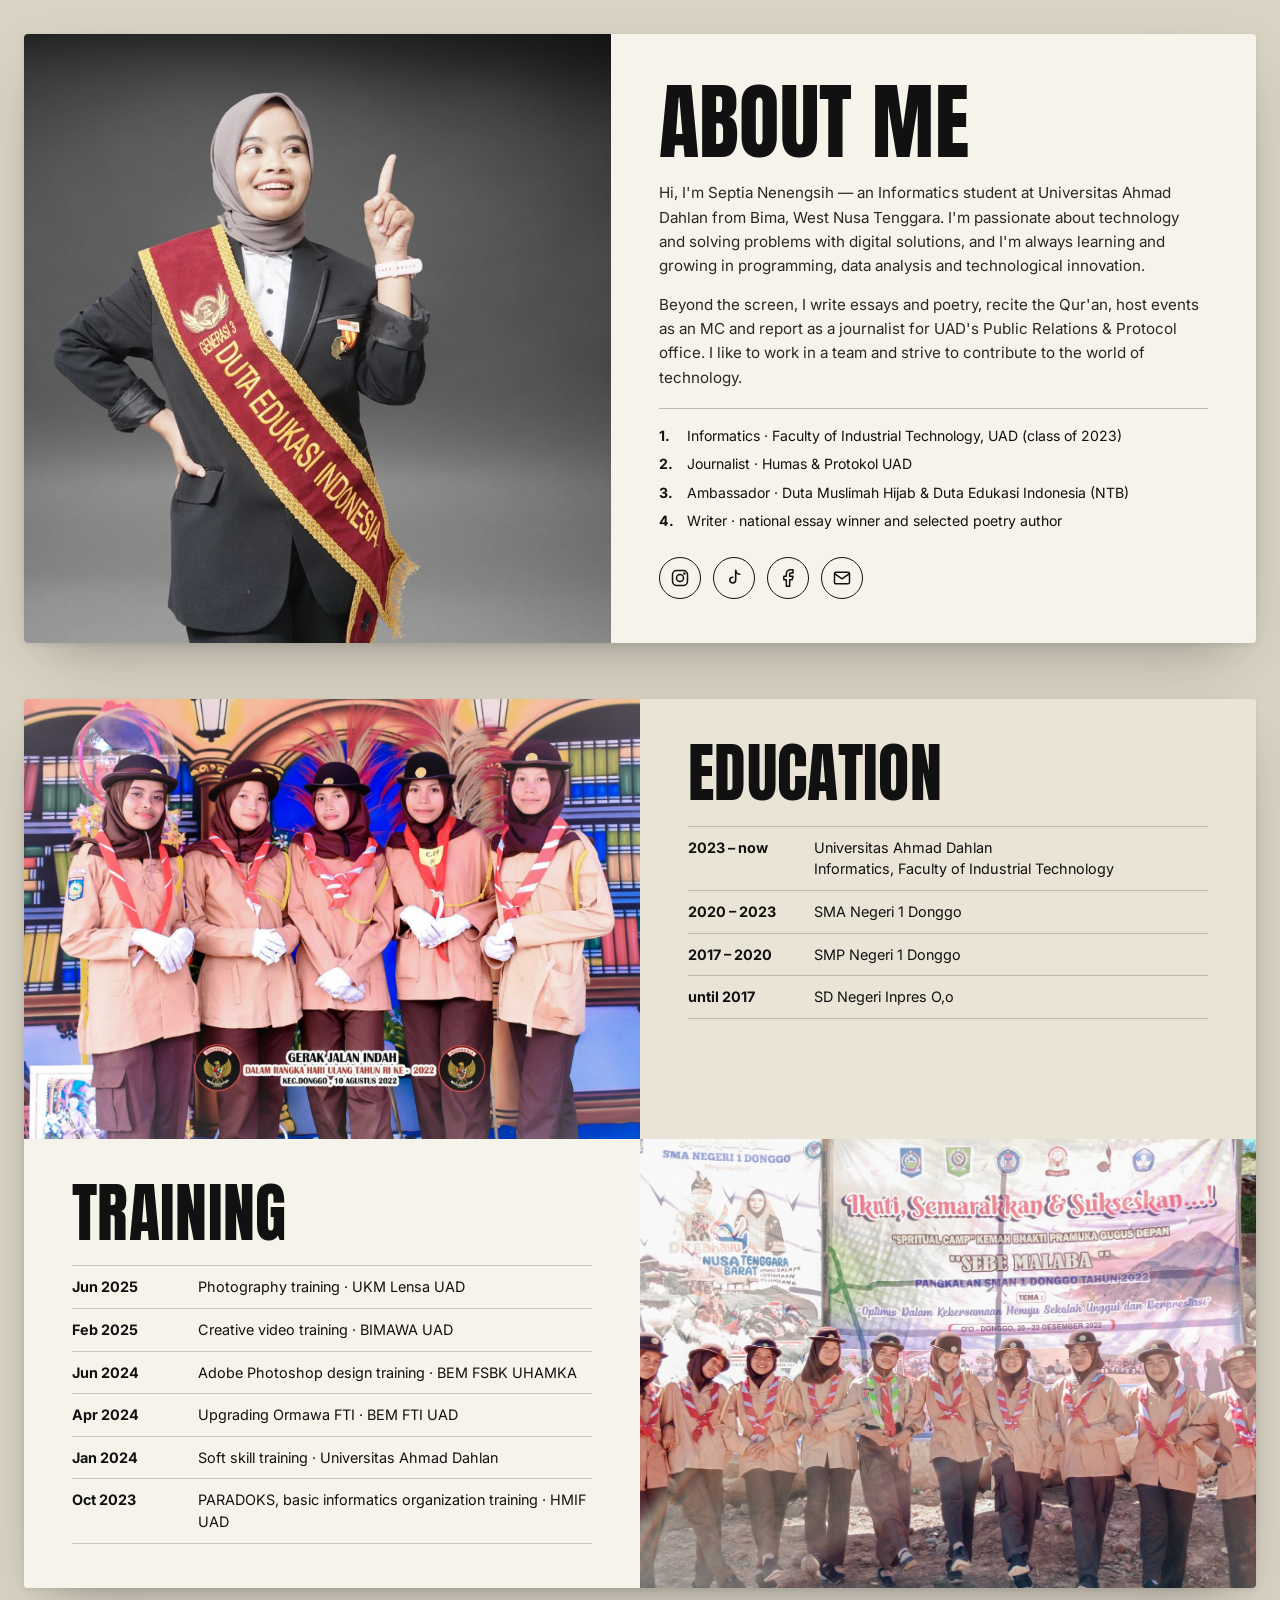
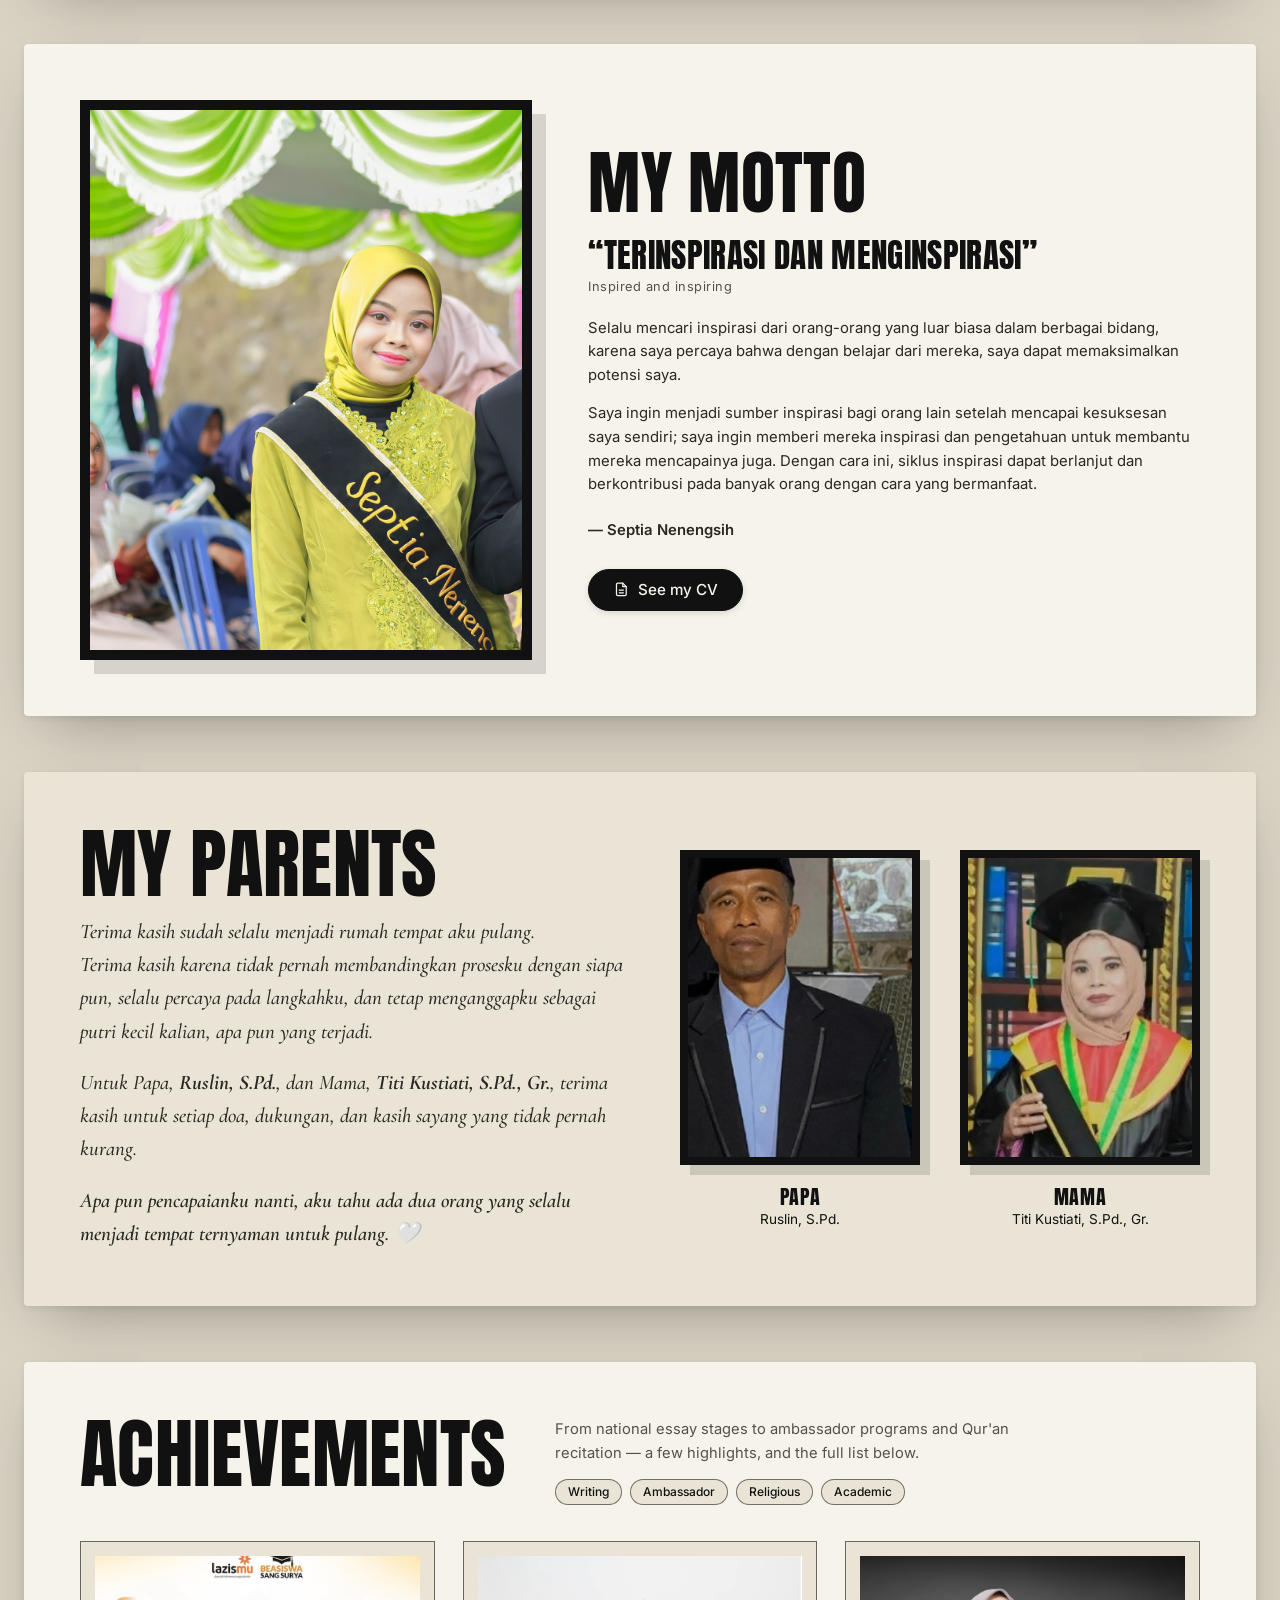
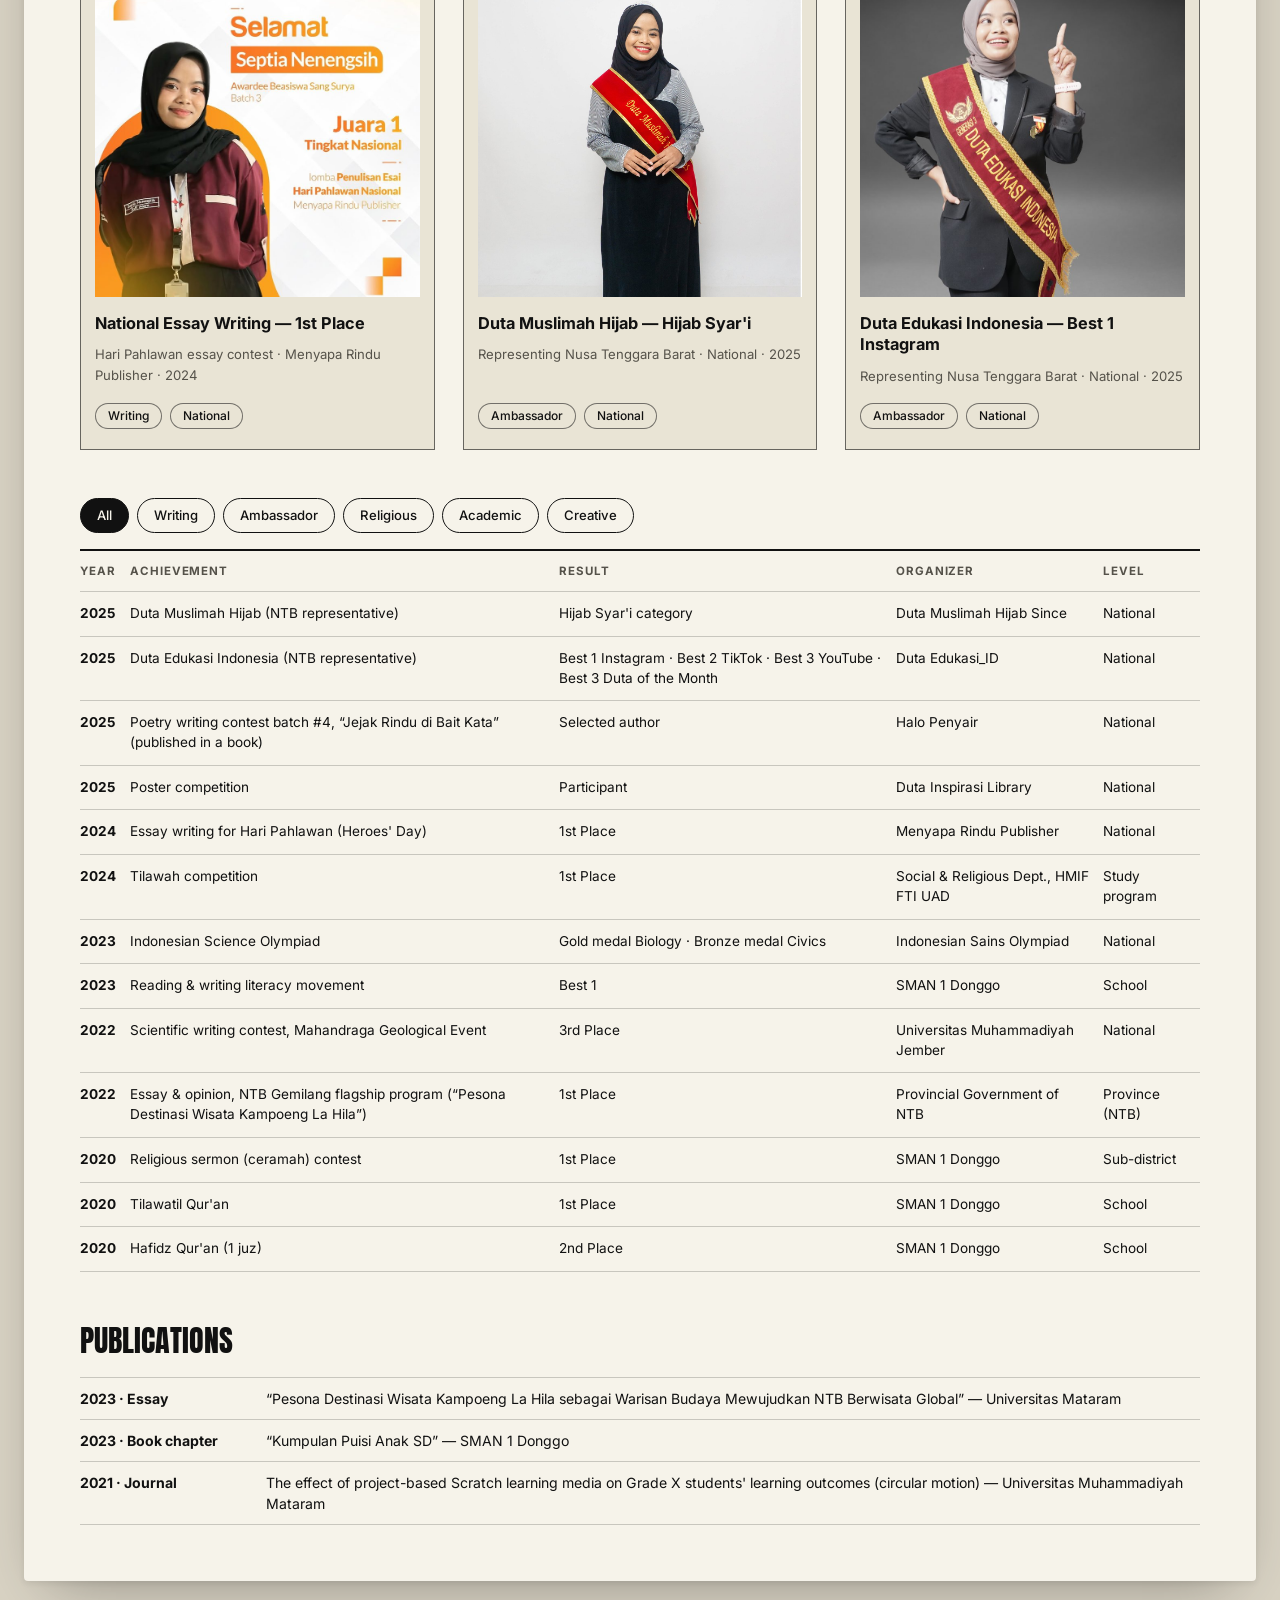
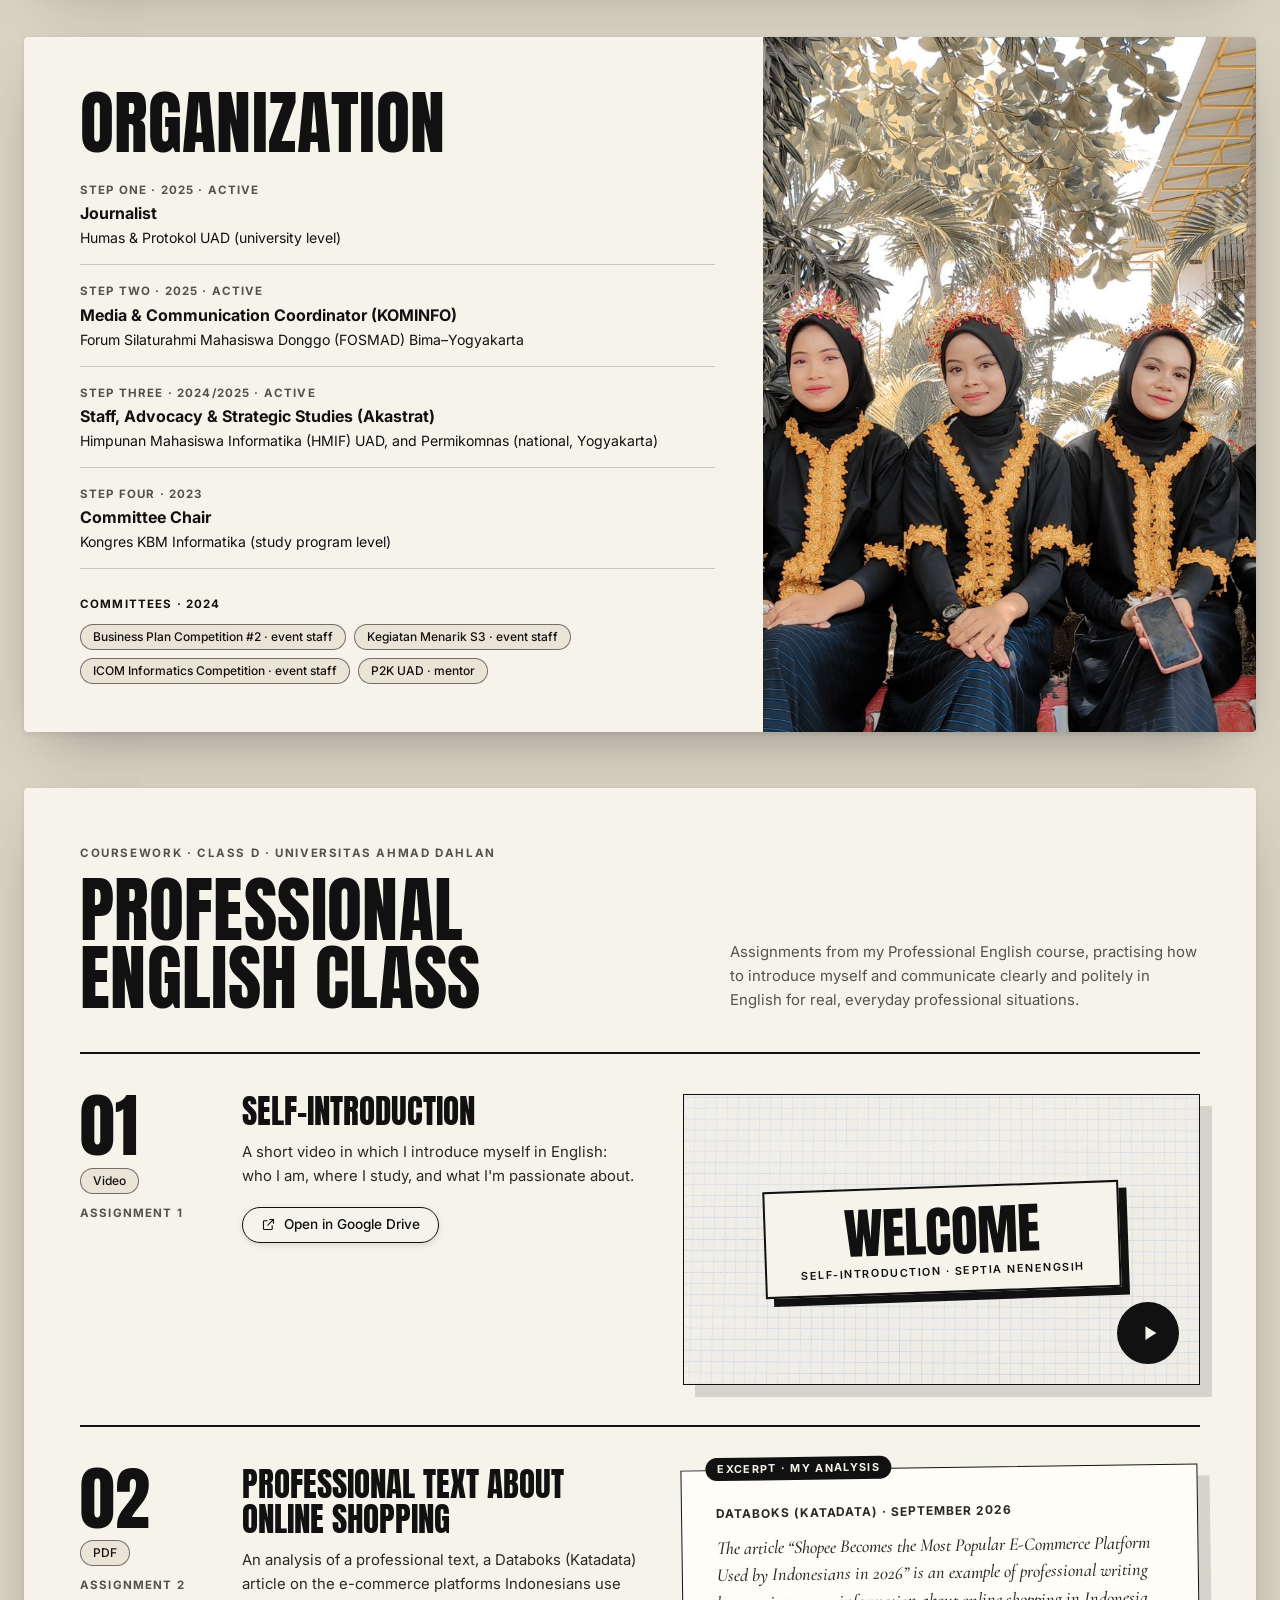
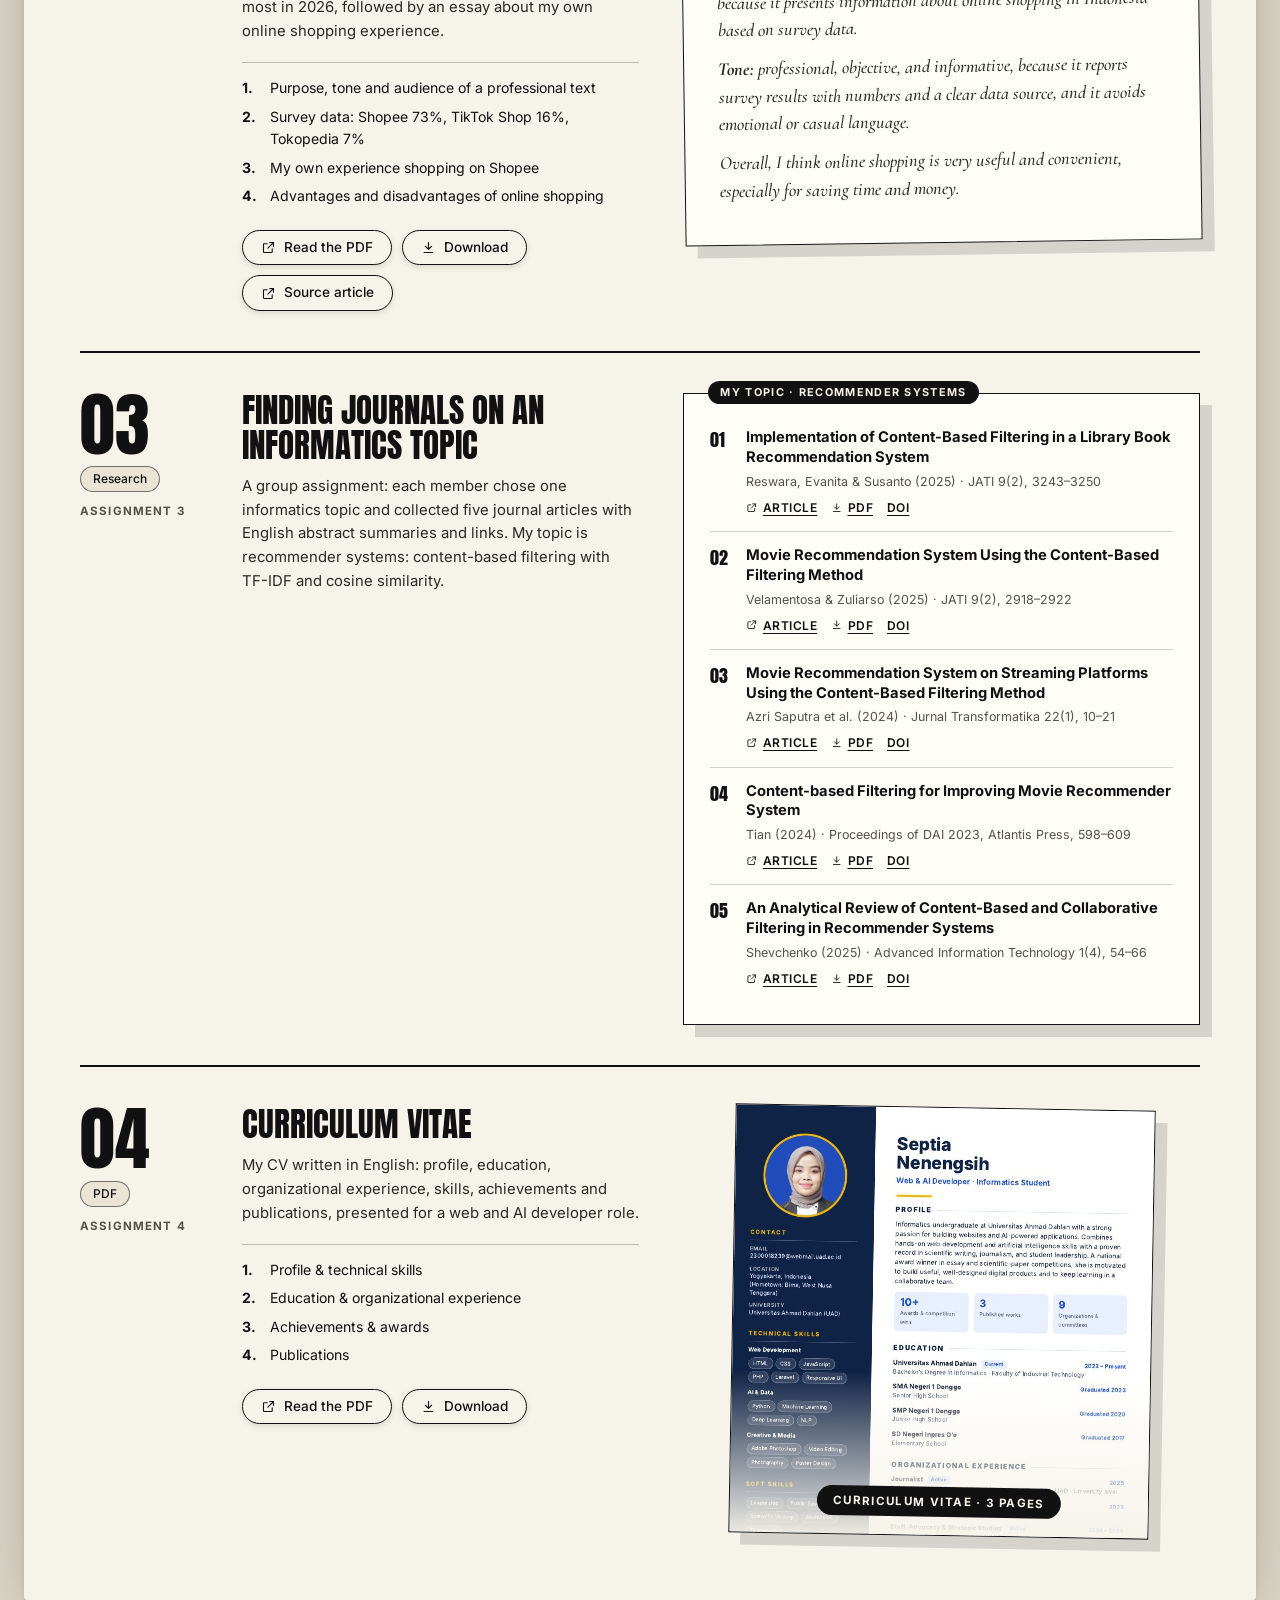
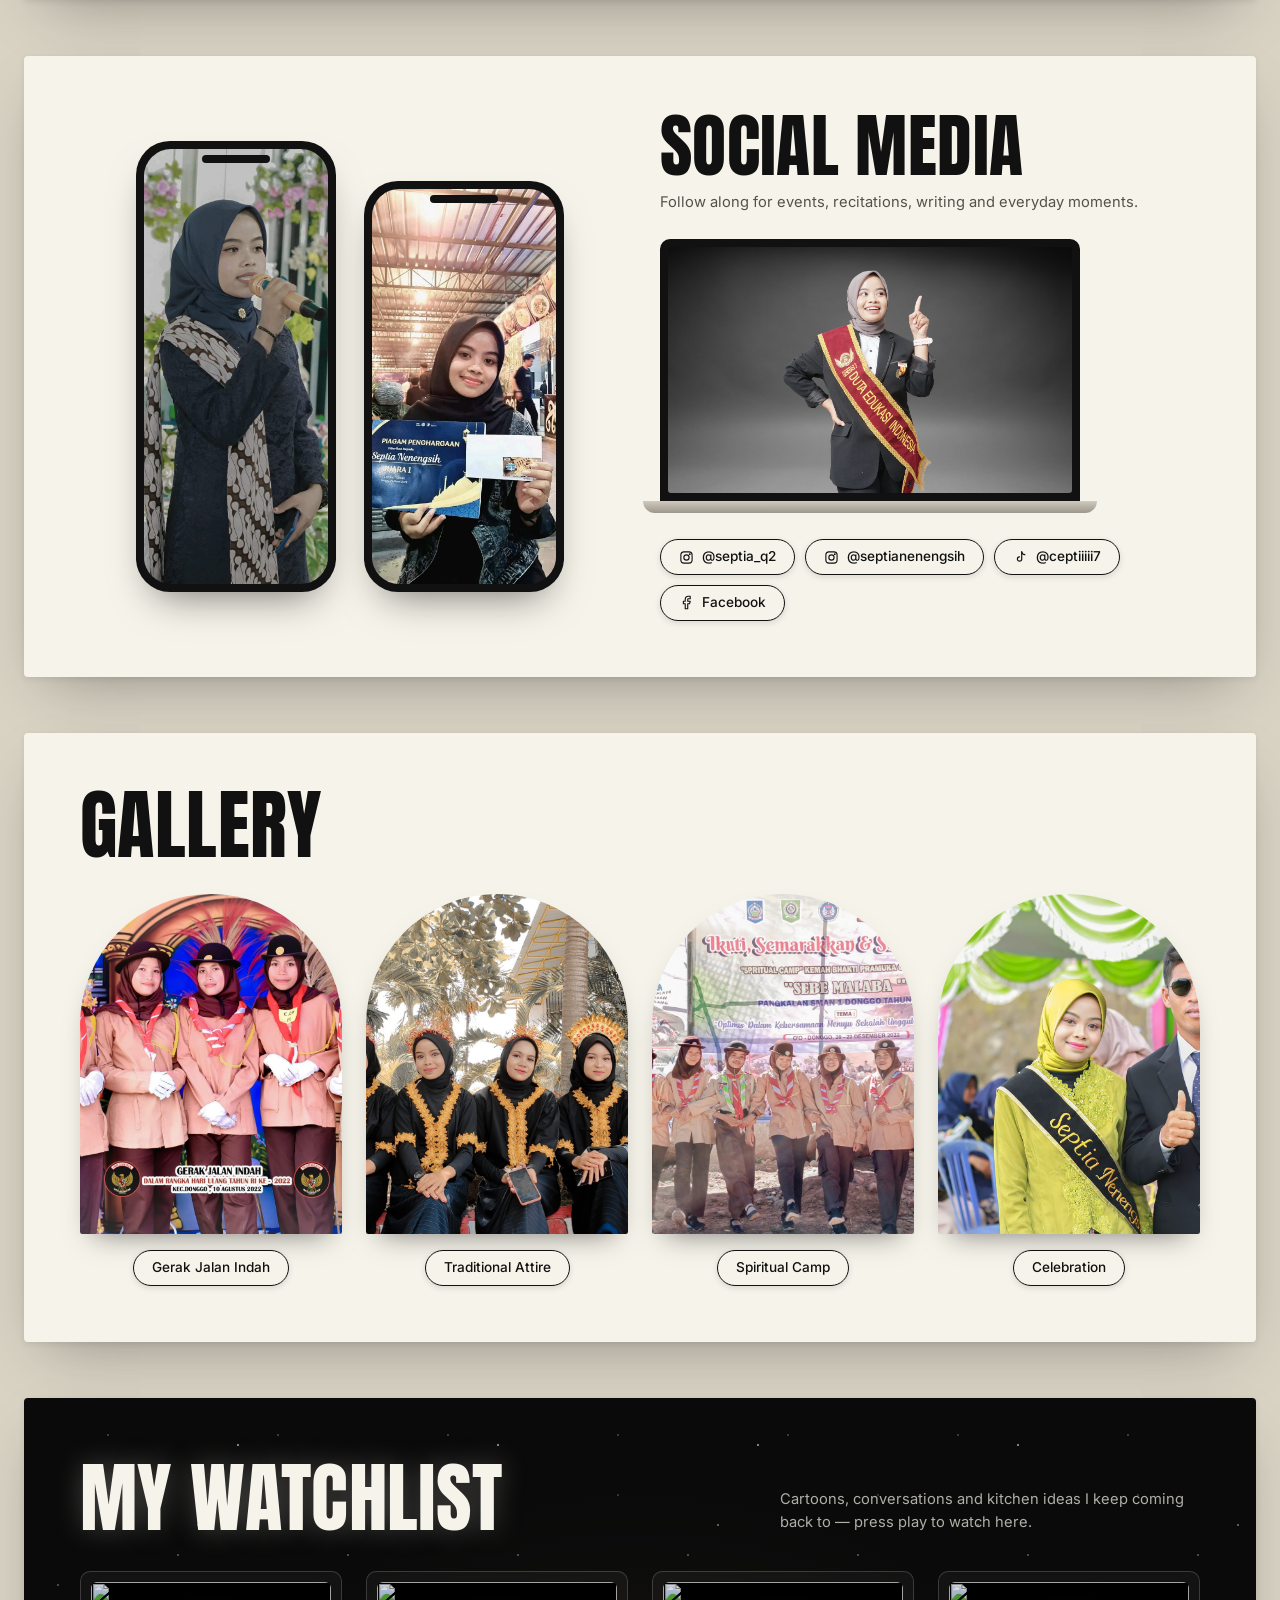
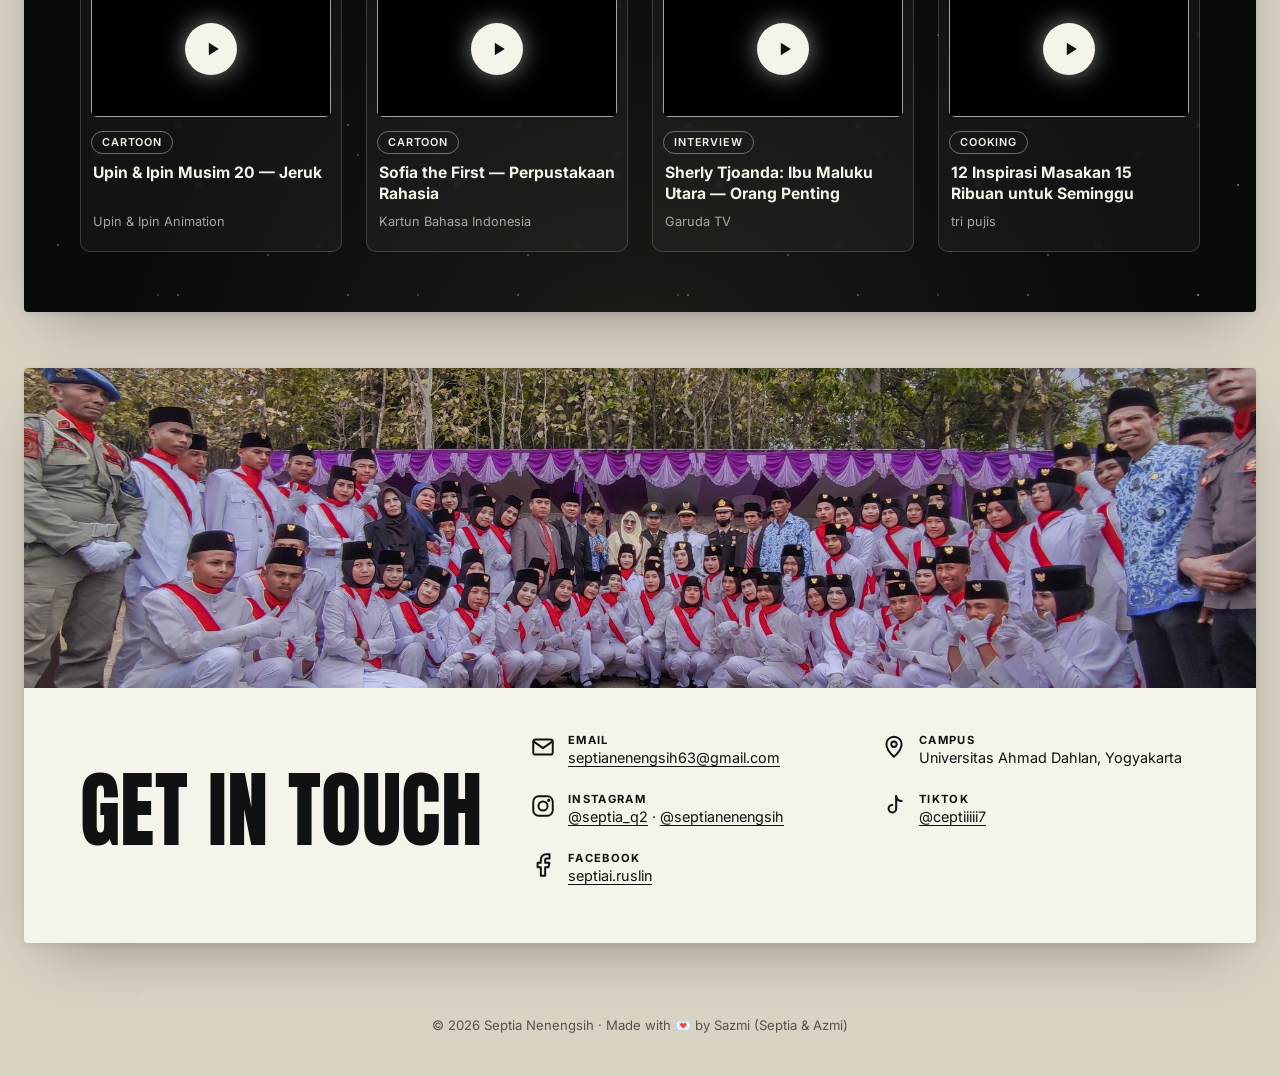
==== commit 1ee04f09: "Update static fallback for English assignment 2" ====
--- a/index.html
+++ b/index.html
@@ -568,43 +568,31 @@
               <div class="eng-meta">
                 <span class="eng-no">02</span>
                 <span class="tag">PDF</span>
-                <span class="eng-when">Second meeting</span>
+                <span class="eng-when">Assignment 2</span>
               </div>
               <div class="eng-body">
                 <div class="eng-text">
-                  <h3>Professional Writing for Online Shopping</h3>
-                  <p>
-                    A formal complaint letter for an item that didn't match its
-                    description, plus short professional messages based on my own
-                    online order.
-                  </p>
+                  <h3>Professional Text about Online Shopping</h3>
+                  <p>An analysis of a professional text, a Databoks (Katadata) article on the e-commerce platforms Indonesians use most in 2026, followed by an essay about my own online shopping experience.</p>
                   <ol class="eng-points">
-                    <li>Asking the seller before purchase</li>
-                    <li>Asking about a store voucher</li>
-                    <li>Asking about shipping time</li>
-                    <li>Writing a product review</li>
+                    <li>Purpose, tone and audience of a professional text</li>
+                    <li>Survey data: Shopee 73%, TikTok Shop 16%, Tokopedia 7%</li>
+                    <li>My own experience shopping on Shopee</li>
+                    <li>Advantages and disadvantages of online shopping</li>
                   </ol>
                   <div class="pill-row">
-                    <a class="pill" href="asset/docs/english-assignment-2-online-shopping.pdf" target="_blank" rel="noopener"><svg><use href="#i-external" /></svg>Read the PDF</a>
-                    <a class="pill" href="asset/docs/english-assignment-2-online-shopping.pdf" download><svg><use href="#i-download" /></svg>Download</a>
+                    <a class="pill" href="/asset/docs/english-assignment-2-online-shopping.pdf" target="_blank" rel="noopener"><svg><use href="#i-external" /></svg>Read the PDF</a>
+                    <a class="pill" href="/asset/docs/english-assignment-2-online-shopping.pdf" download><svg><use href="#i-download" /></svg>Download</a>
+                    <a class="pill" href="https://databoks.katadata.co.id/en/technology-telecommunications/statistics/6aace86042cdb/shopee-becomes-the-most-popular-e-commerce-platform-used-by-indonesians-in-2026" target="_blank" rel="noopener"><svg><use href="#i-external" /></svg>Source article</a>
                   </div>
                 </div>
                 <figure class="eng-letter">
-                  <span class="eng-letter-label">Excerpt · Complaint letter</span>
+                  <span class="eng-letter-label">Excerpt · My analysis</span>
                   <div class="letter" lang="en">
-                    <p class="eng-letter-subject">Complaint: Item Not as Described</p>
-                    <p>Dear <strong>GAFINA.ID</strong>,</p>
-                    <p>
-                      I am writing about my order placed on 8 August 2026 for the
-                      Karla Top. The product page described it as a premium
-                      semi-wool blouse; however, the item I received is a thinner
-                      fabric with a different shade and a smaller size.
-                    </p>
-                    <p>
-                      As the item does not match its description, I would like to
-                      request a return and full refund.
-                    </p>
-                    <p class="eng-letter-sign">Sincerely,<br />Septia Nenengsih</p>
+                    <p class="eng-letter-subject">Databoks (Katadata) · September 2026</p>
+                    <p>The article “Shopee Becomes the Most Popular E-Commerce Platform Used by Indonesians in 2026” is an example of professional writing because it presents information about online shopping in Indonesia based on survey data.</p>
+                    <p><strong>Tone:</strong> professional, objective, and informative, because it reports survey results with numbers and a clear data source, and it avoids emotional or casual language.</p>
+                    <p>Overall, I think online shopping is very useful and convenient, especially for saving time and money.</p>
                   </div>
                 </figure>
               </div>
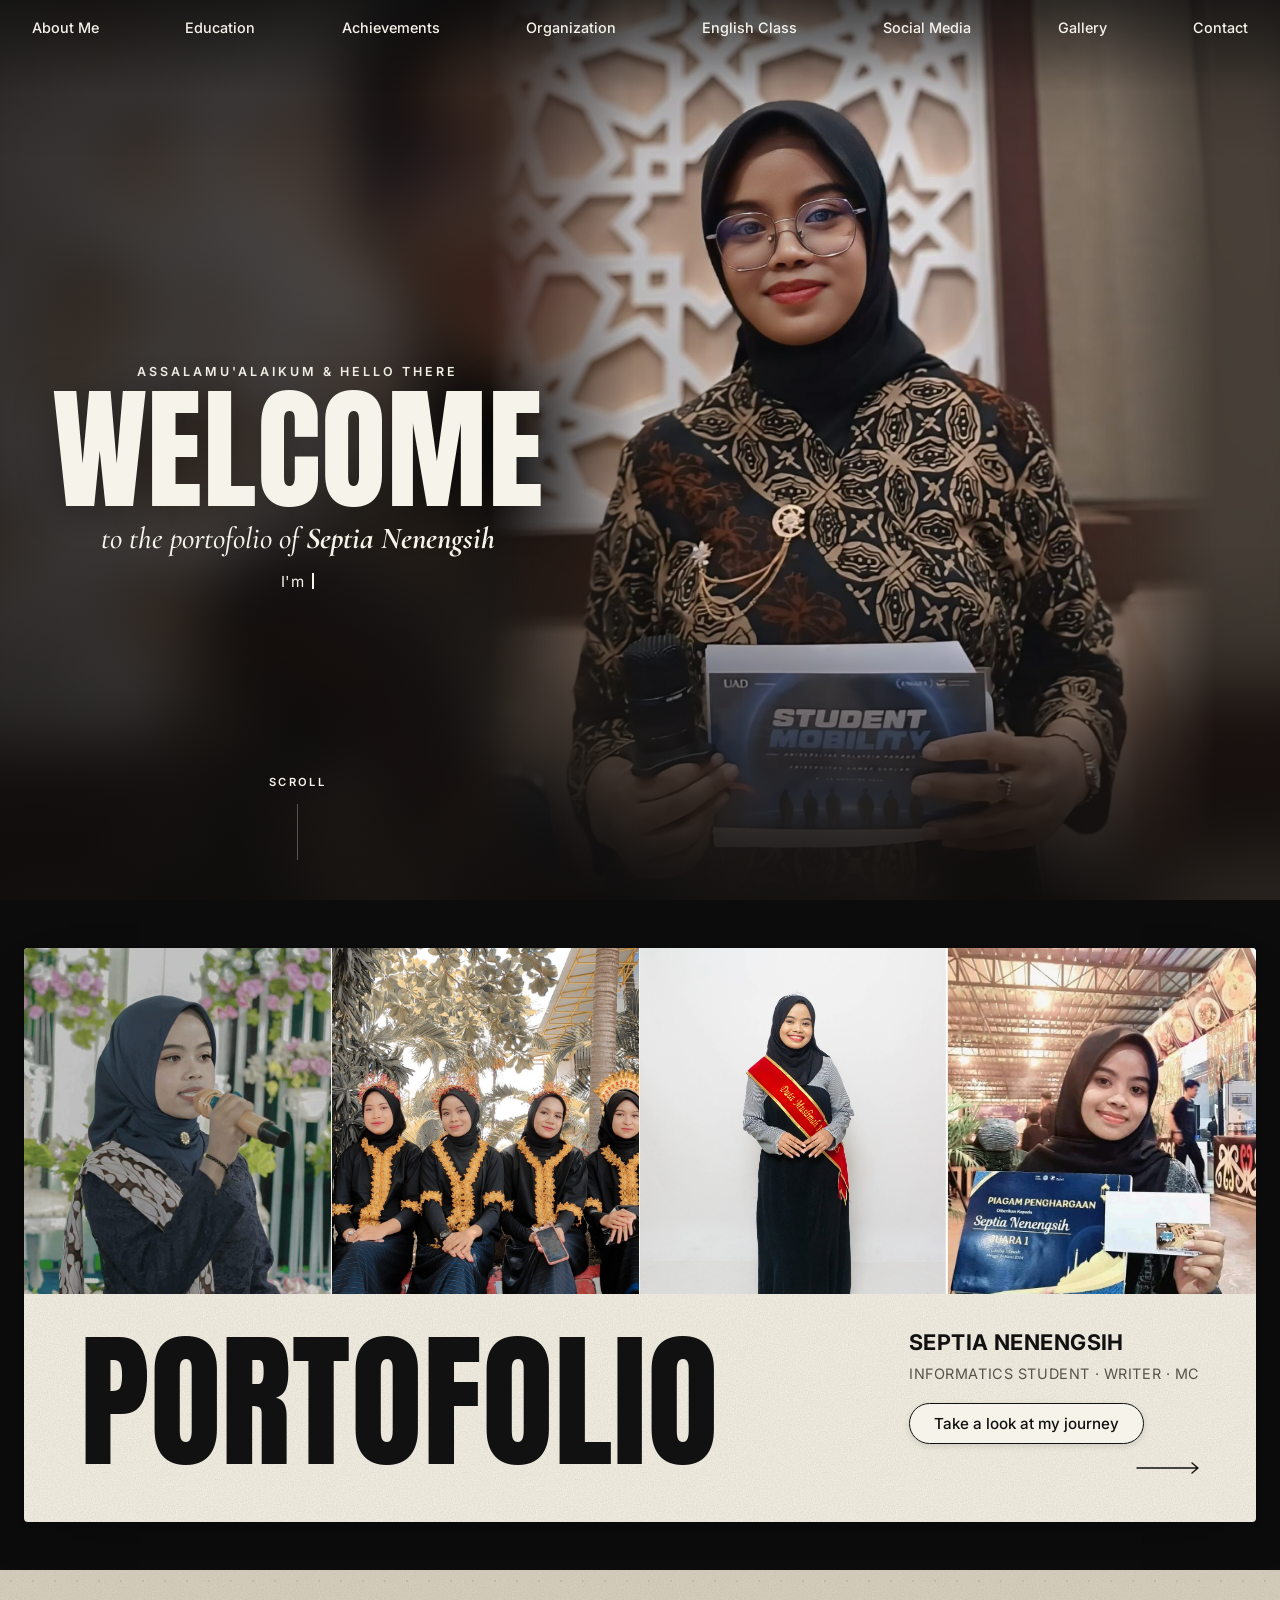
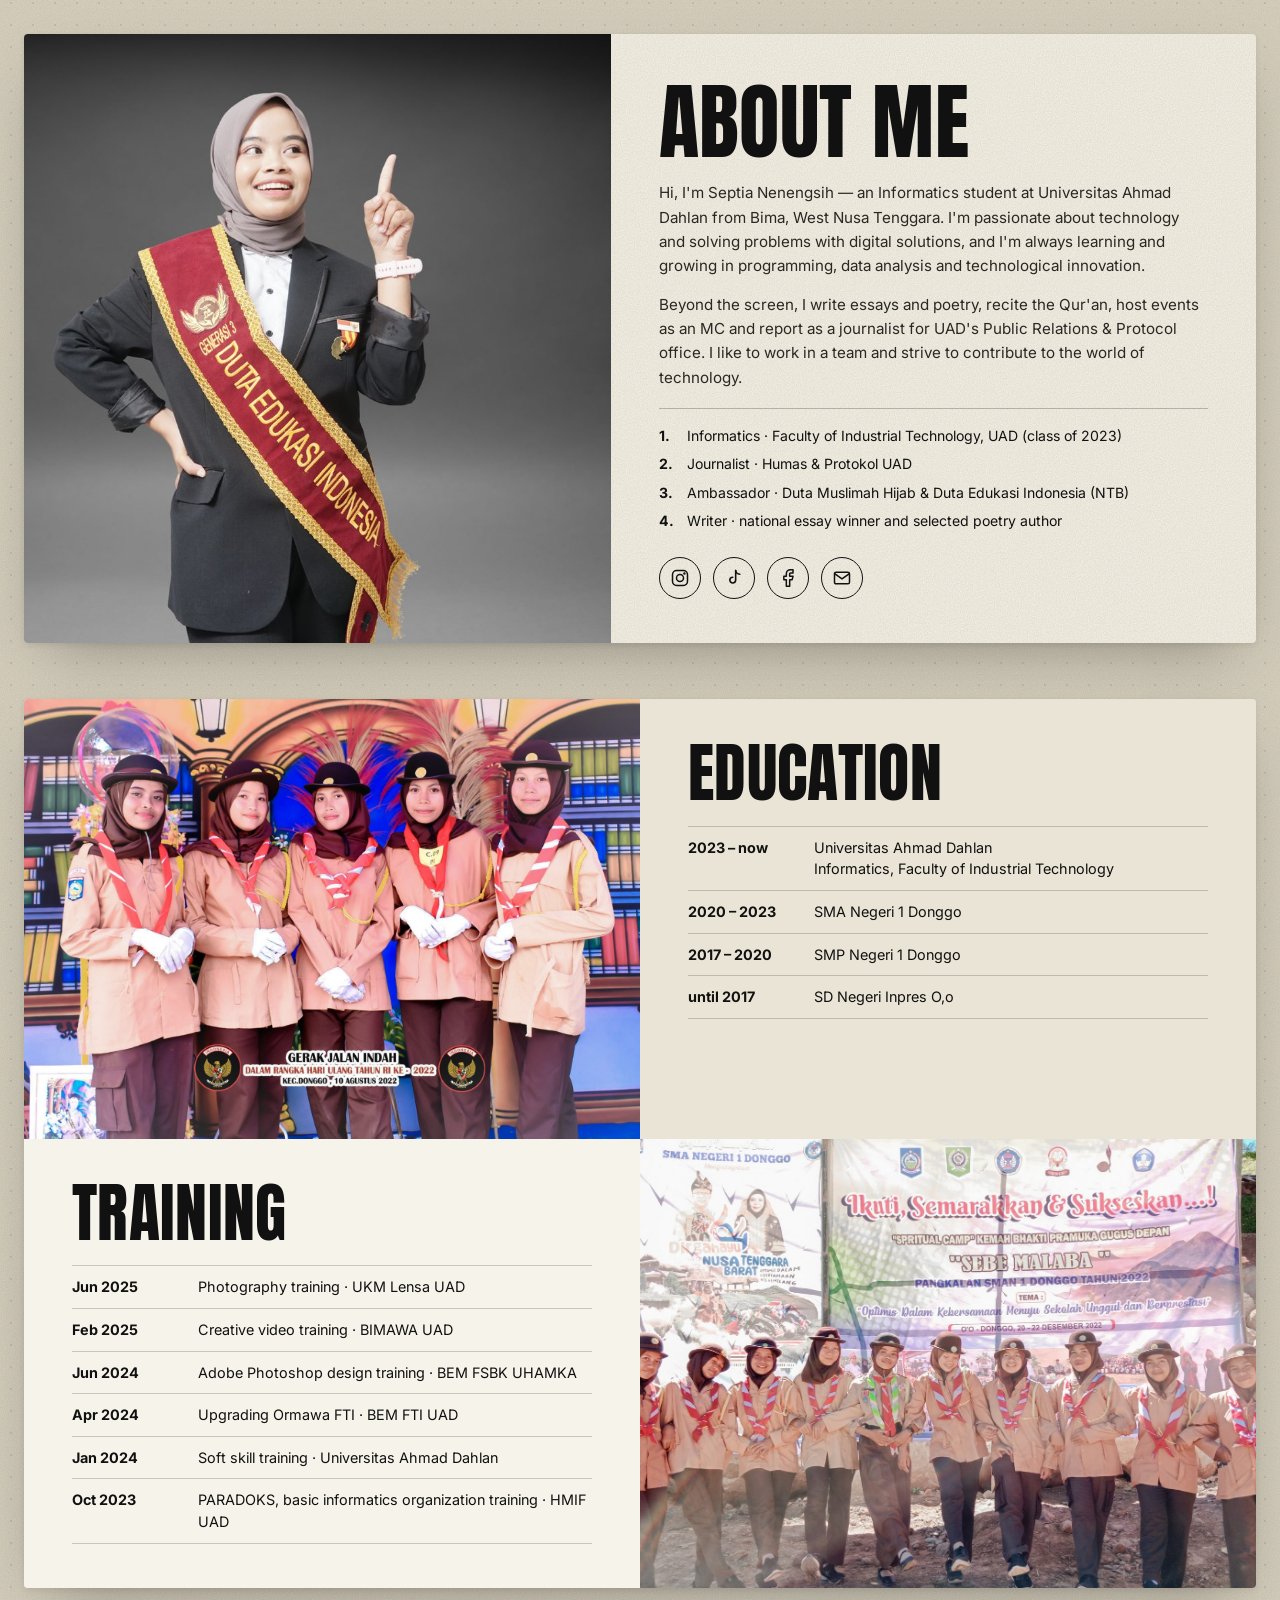
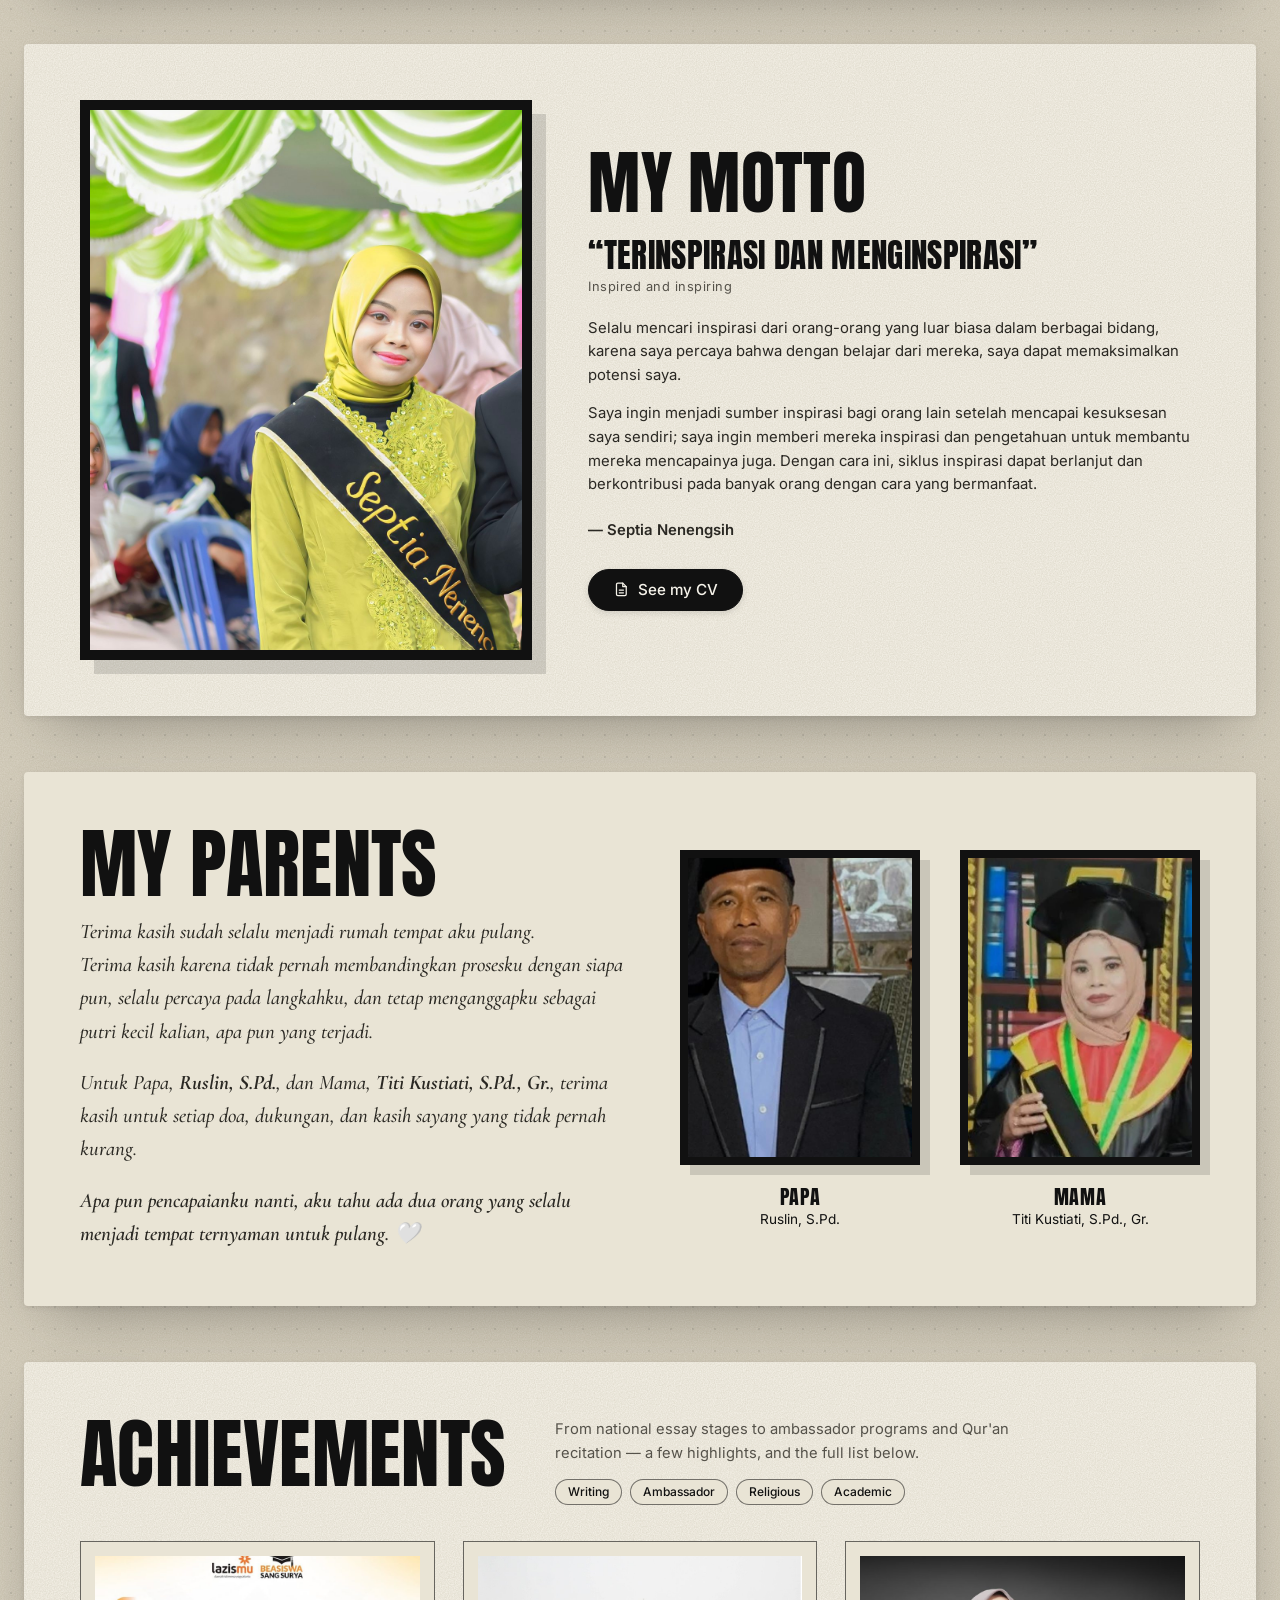
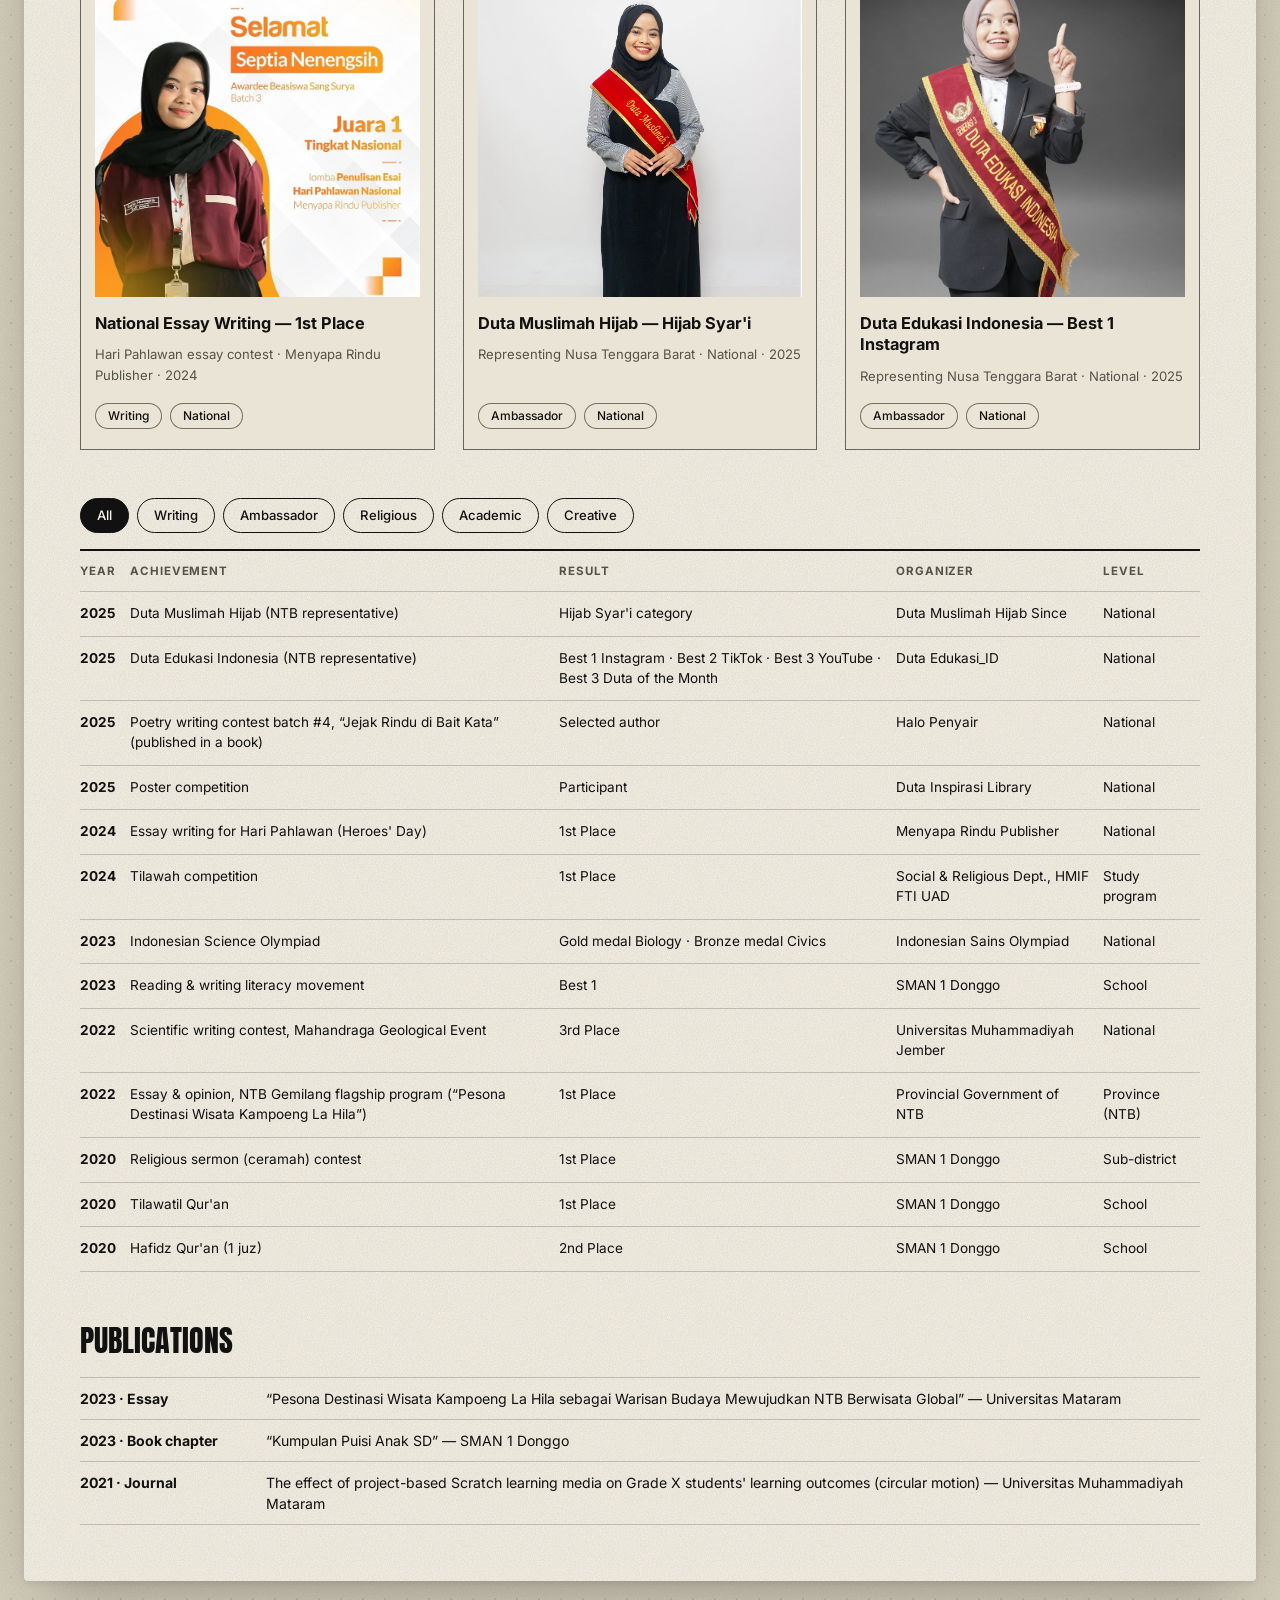
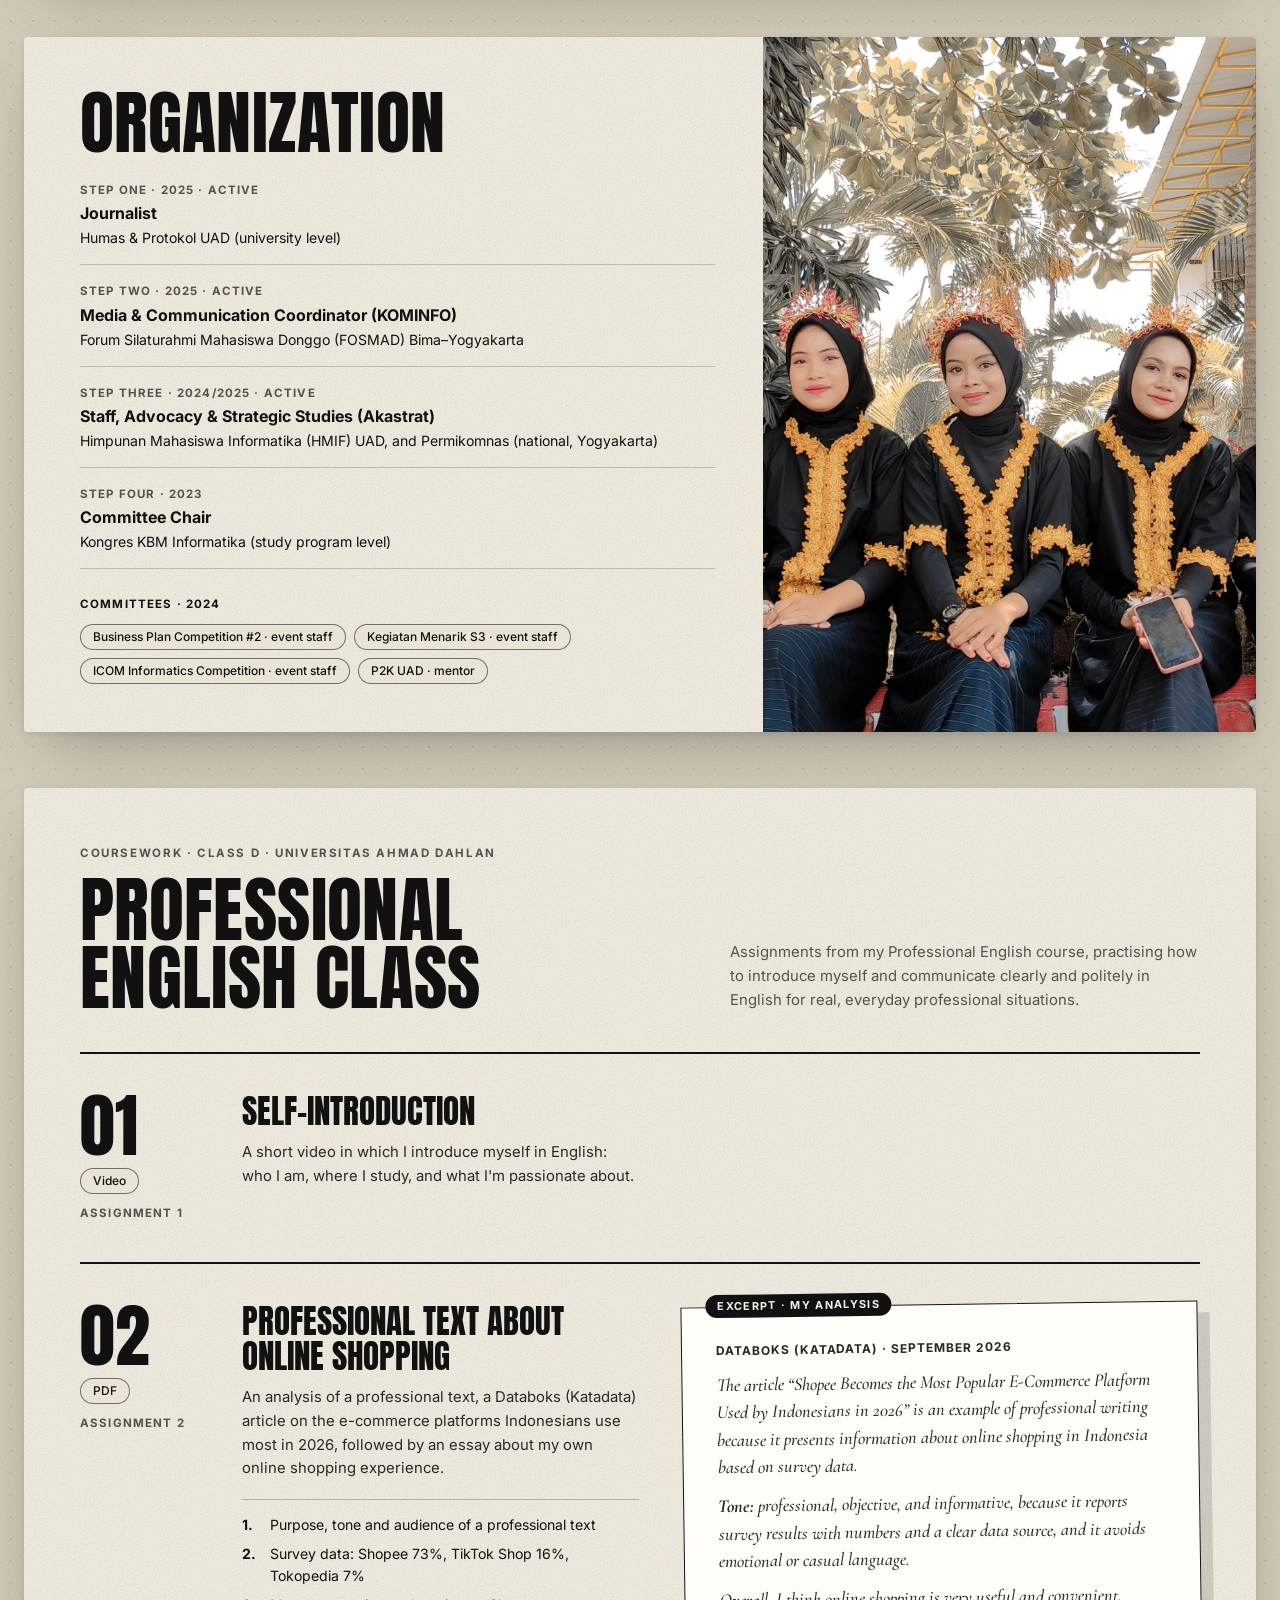
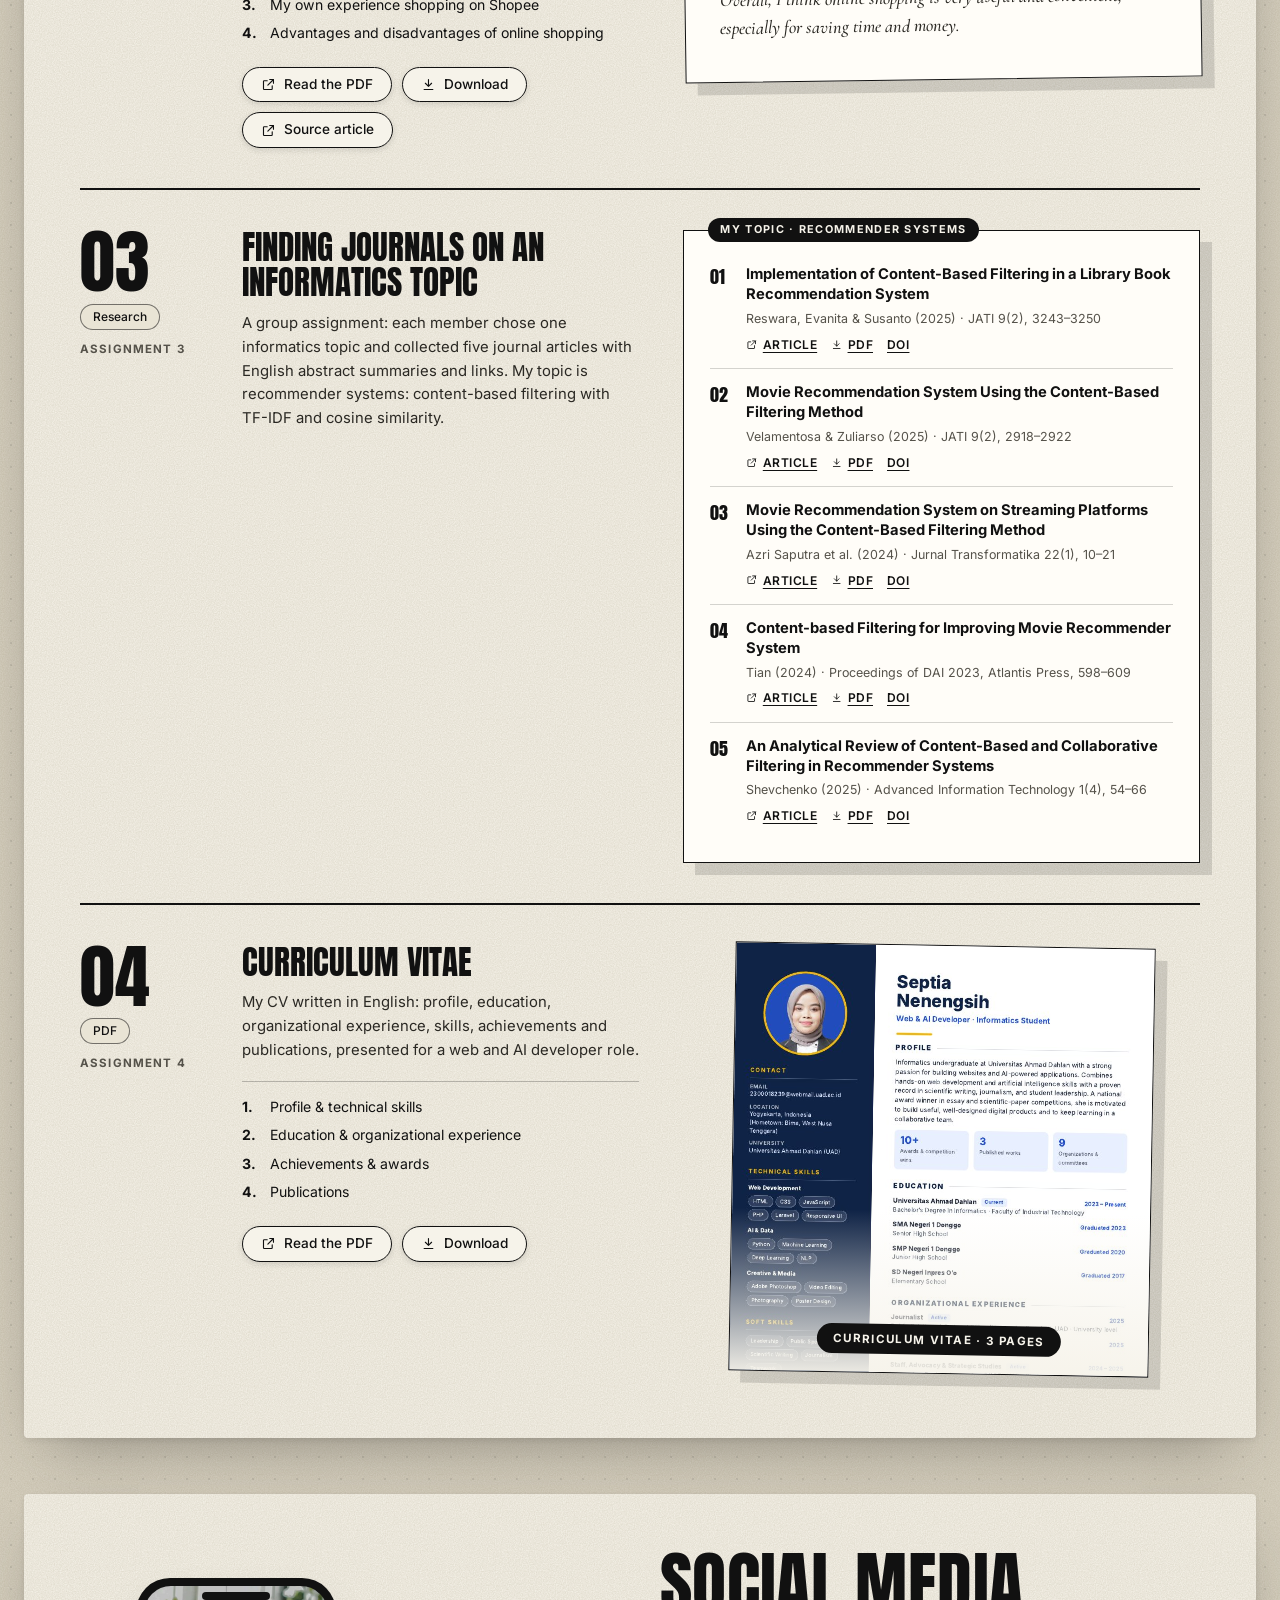
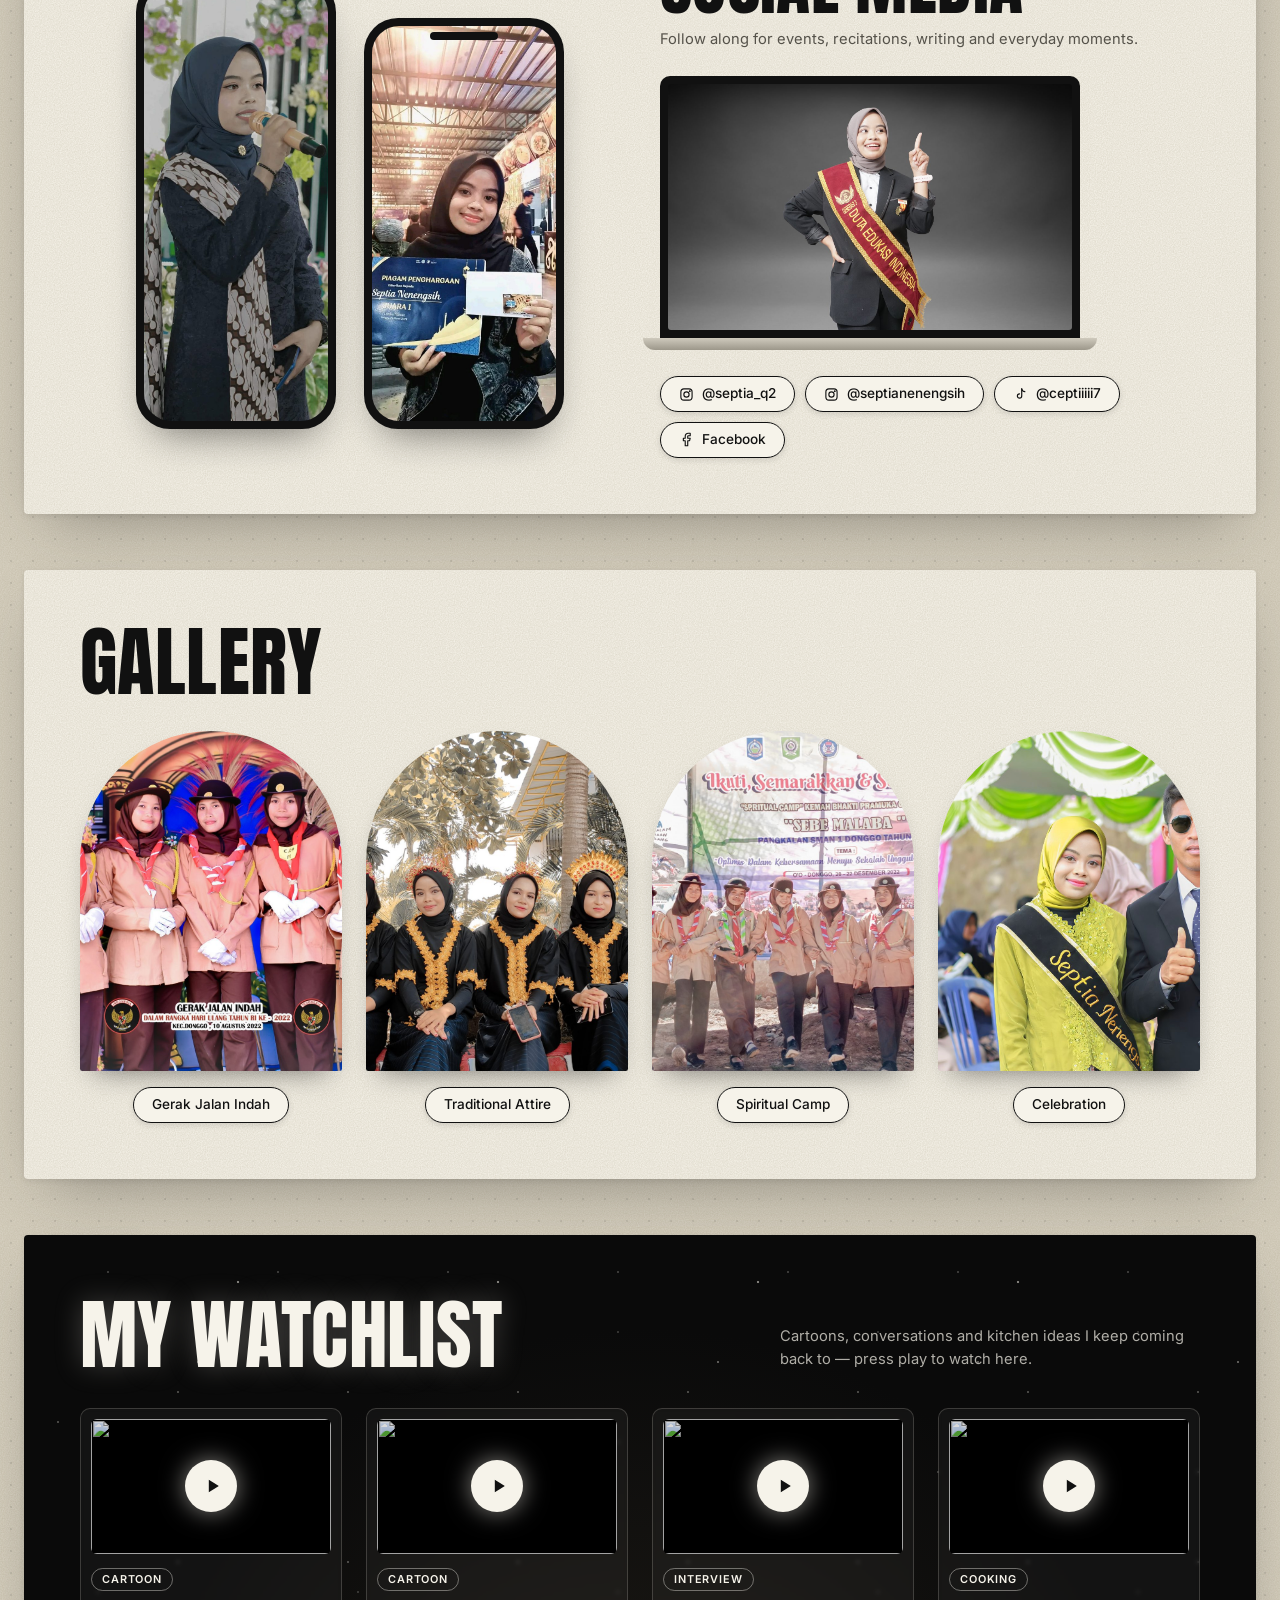
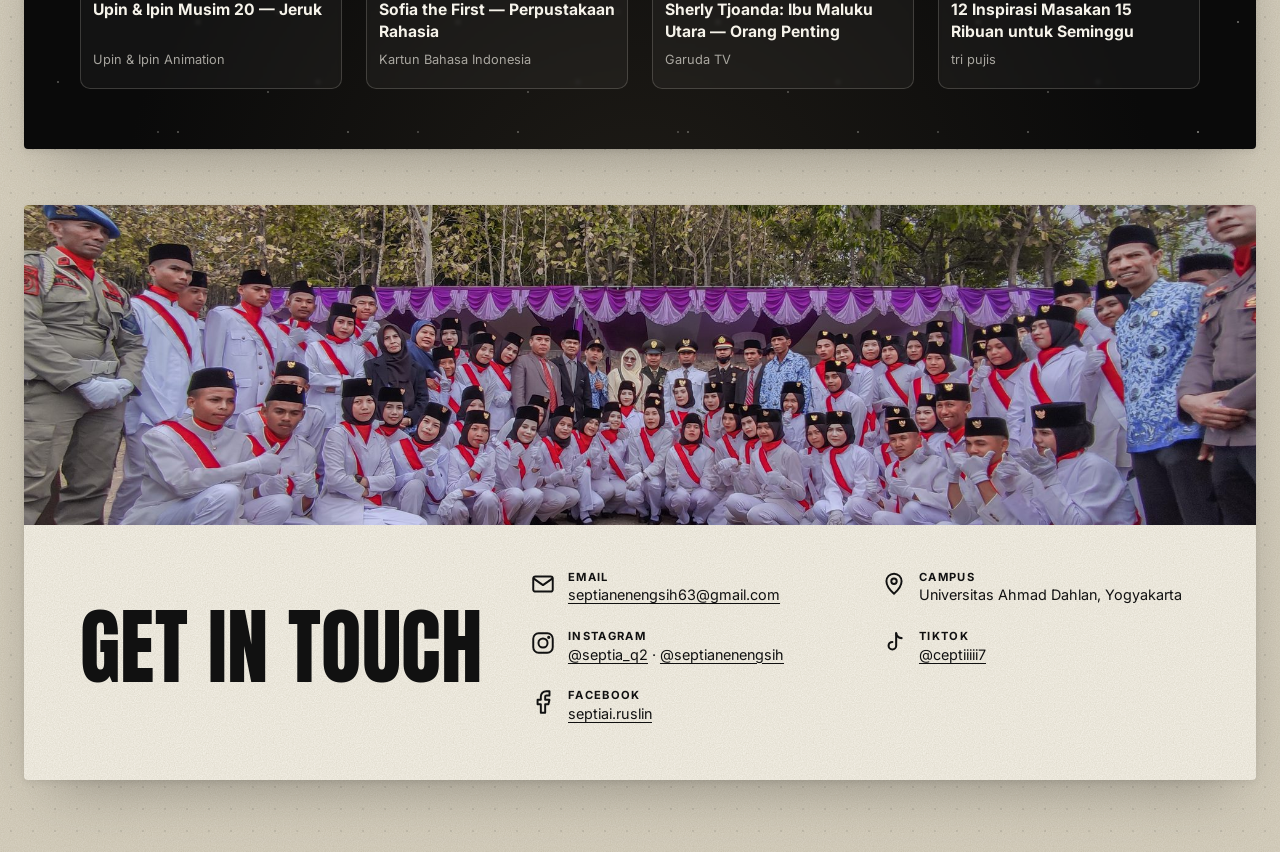
==== commit 93edf15e: "Remove footer section from HTML, JSON, and CSS files" ====
--- a/index.html
+++ b/index.html
@@ -830,10 +830,6 @@
       </div>
     </main>
 
-    <footer class="site-footer">
-      <p>© 2026 Septia Nenengsih · Made with 💌 by Sazmi (Septia &amp; Azmi)</p>
-    </footer>
-
     <script src="site.js?v=2"></script>
     <script src="app.js?v=9"></script>
   </body>
--- a/style.css
+++ b/style.css
@@ -12,6 +12,7 @@
   --line: #111111;
   --stage-dark: #0c0c0c;
   --stage-light: #d9d3c4;
+  --grain: url("data:image/svg+xml,%3Csvg xmlns='http://www.w3.org/2000/svg' width='180' height='180'%3E%3Cfilter id='n'%3E%3CfeTurbulence type='fractalNoise' baseFrequency='0.85' numOctaves='2' stitchTiles='stitch'/%3E%3CfeColorMatrix values='0 0 0 0 0.25 0 0 0 0 0.2 0 0 0 0 0.1 0 0 0 0.22 0'/%3E%3C/filter%3E%3Crect width='100%25' height='100%25' filter='url(%23n)'/%3E%3C/svg%3E");
   --radius: 4px;
   --nav-h: 56px;
   --font-display: "Anton", "Impact", "Arial Narrow Bold", sans-serif;
@@ -193,14 +194,17 @@
   gap: 56px;
   padding-top: 64px;
   padding-bottom: 72px;
-  background: var(--stage-light);
+  background:
+    radial-gradient(rgba(17, 17, 17, 0.09) 1px, transparent 1.2px) 0 0 / 22px 22px,
+    var(--grain) 0 0 / 180px 180px,
+    var(--stage-light);
 }
 
 .slide {
   width: 100%;
   max-width: 1280px;
   margin: 0 auto;
-  background: var(--cream);
+  background: var(--grain) 0 0 / 180px 180px, var(--cream);
   border-radius: var(--radius);
   box-shadow: 0 24px 60px -24px rgba(0, 0, 0, 0.35), 0 2px 6px rgba(0, 0, 0, 0.08);
   overflow: hidden;
@@ -1046,14 +1050,6 @@
   text-decoration-thickness: 2px;
 }
 
-.site-footer {
-  padding: 0 24px 40px;
-  background: var(--stage-light);
-  text-align: center;
-  font-size: 0.82rem;
-  color: var(--muted);
-}
-
 /* ---------------------------------------------------------
    Responsive
    --------------------------------------------------------- */
